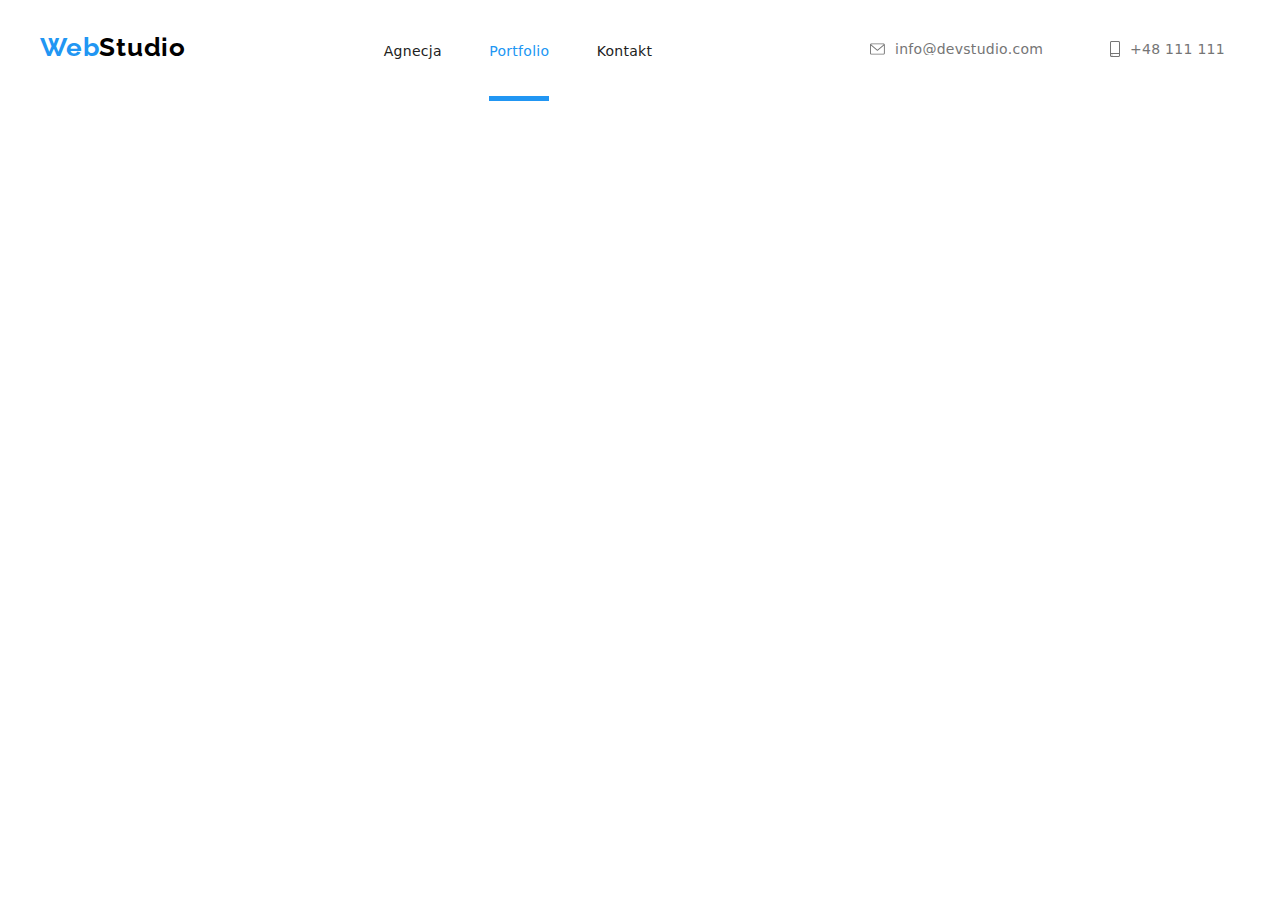
==== portfolio.html @ ef2f158c "mobile site" ====
<!DOCTYPE html>
<html lang="pl">
  <head>
    <meta charset="UTF-8" />
    <meta http-equiv="X-UA-Compatible" content="IE=edge" />
    <meta name="viewport" content="width=device-width, initial-scale=1.0" />
    <meta name="description" content="homework 6" />
    <!-- <link href="https://fonts.googleapis.com/css2?family=Roboto&display=swap" rel="stylesheet"> -->
    <link
      rel="stylesheet"
      href="https://cdnjs.cloudflare.com/ajax/libs/modern-normalize/1.0.0/modern-normalize.min.css"
    />
    <link
      rel="stylesheet"
      href="https://fonts.googleapis.com/css2?family=Roboto&display=swap"
    />
    <link
      href="https://fonts.googleapis.com/css2?family=Raleway:wght@500&display=swap"
      rel="stylesheet"
    />
    <title>Portfolio</title>
    <link rel="stylesheet" type="text/css" href="css/main.min.css" />
  </head>

  <body>
    <header class="header">
      <div class="header__menu">
        <a class="header__logo" href="index.html"
          ><span style="color: #2196f3">Web</span
          ><span style="color: #000000">Studio</span></a
        >

        <nav>
          <a class="link__page" href="index.html">Agnecja</a>

          <a class="link__page link-nav__underline" href="portfolio.html"
            >Portfolio</a
          >

          <a class="link__page" href="#kontakt">Kontakt</a>
        </nav>
        <div class="header__contact">
          <a class="link link--contact" href="mailto:info@devstudio.com">
            <svg class="contact__icon" width="200" height="12">
              <use href="./images/icons.svg#icon-envelope"></use>
              <text class="contact__link" x="25" y="11">
                info@devstudio.com
              </text>
            </svg>
          </a>
          <a class="link link--contact" href="tel:+48 111111111"
            ><svg class="contact__icon" width="120" height="16">
              <use href="./images/icons.svg#icon-smartphone"></use>
              <text class="contact__link" x="25" y="13">+48 111 111 111</text>
            </svg>
          </a>
        </div>
      </div>
    </header>
    <!-- <main>
      <div class="slider__container">
        <div class="wrapper">
          <button type="button" class="button button--portfolio">
            <strong>Wszystkie</strong>
          </button>
          <button type="button" class="button button--portfolio">
            <strong>Strony</strong>
          </button>
          <button type="button" class="button button--portfolio">
            <strong>Aplikacje</strong>
          </button>
          <button type="button" class="button button--portfolio">
            <strong>Dizajn</strong>
          </button>
          <button type="button" class="button button--portfolio">
            <strong>Marketing</strong>
          </button>
        </div>
      </div>

      <section class="portfolio">
        <div class="portfolio__container">
          <div class="wrapper">
            <div class="portfolio__box">
              <figure class="portfolio__figure">
                
                <div class="figure__onlay">
                  <img
                    src="images/technocrack_website.jpg"
                    alt="technocrack_website"
                    width="370"
                    height="294"
                  />
                  <div class="figure__onlay-hidden">
                    <p class="figure__text-hidden">
                      Technocrack jest popularną platformą wykorzystywaną do
                      rozpowszechniania koronawirusa. Firmy wykorzystują tę
                      platformę do celów szpiegowskich i ataków na
                      niezabezpieczone serwery konkurencji
                    </p>
                  </div>
                </div>
                <figcaption class="description-portfolio">
                  <strong>Technocrack</strong>
                  Strona internetowa
                </figcaption>
              </figure>
            </div>
            <div class="portfolio__box">
              <figure class="portfolio__figure">
                <div class="figure__onlay">
                  <img
                    src="images/neworleanvsgoldenstar_graphic.jpg"
                    alt="neworleanvsgoldenstar_graphic"
                    width="370"
                    height="294"
                  />
                  <div class="figure__onlay-hidden">
                    <p class="figure__text-hidden">
                      Technocrack jest popularną platformą wykorzystywaną do
                      rozpowszechniania koronawirusa. Firmy wykorzystują tę
                      platformę do celów szpiegowskich i ataków na
                      niezabezpieczone serwery konkurencji
                    </p>
                  </div>
                </div>
               
                <figcaption class="description-portfolio">
                  <strong>Grafika New Orlean vs. Golden Star </strong>
                  Dizajn
                </figcaption>
              </figure>
            </div>
            <div class="portfolio__box">
              <figure class="portfolio__figure">
                <div class="figure__onlay">
                  <img
                    src="images/seafood_logo.jpg"
                    alt="seafood_logo"
                    width="370"
                    height="294"
                  />
                  <div class="figure__onlay-hidden">
                    <p class="figure__text-hidden">
                      Technocrack jest popularną platformą wykorzystywaną do
                      rozpowszechniania koronawirusa. Firmy wykorzystują tę
                      platformę do celów szpiegowskich i ataków na
                      niezabezpieczone serwery konkurencji
                    </p>
                  </div>
                </div>
               
                <figcaption class="description-portfolio">
                  <strong>Restauracja Seafood </strong>
                  Aplikacja
                </figcaption>
              </figure>
            </div>
            <div class="portfolio__box">
              <figure class="portfolio__figure">
                <div class="figure__onlay">
                  <img
                    src="images/headphones.jpg"
                    alt="headphones"
                    width="370"
                    height="294"
                  />
                  <div class="figure__onlay-hidden">
                    <p class="figure__text-hidden">
                      Technocrack jest popularną platformą wykorzystywaną do
                      rozpowszechniania koronawirusa. Firmy wykorzystują tę
                      platformę do celów szpiegowskich i ataków na
                      niezabezpieczone serwery konkurencji
                    </p>
                  </div>
                </div>
               
                <figcaption class="description-portfolio">
                  <strong>Projekt Prime</strong>
                  Marketing
                </figcaption>
              </figure>
            </div>
            <div class="portfolio__box">
              <figure class="portfolio__figure">
                <div class="figure__onlay">
                  <img
                    src="images/boxes.jpg"
                    alt="project boxes"
                    width="370"
                    height="294"
                  />
                  <div class="figure__onlay-hidden">
                    <p class="figure__text-hidden">
                      Technocrack jest popularną platformą wykorzystywaną do
                      rozpowszechniania koronawirusa. Firmy wykorzystują tę
                      platformę do celów szpiegowskich i ataków na
                      niezabezpieczone serwery konkurencji
                    </p>
                  </div>
                </div>
              
                <figcaption class="description-portfolio">
                  <strong>Projekt Boxes</strong>
                  Aplikacja
                </figcaption>
              </figure>
            </div>
            <div class="portfolio__box">
              <figure class="portfolio__figure">
                <div class="figure__onlay">
                  <img
                    src="images/IHNB_website.jpg"
                    alt="IHNB_website"
                    width="370"
                    height="294"
                  />
                  <div class="figure__onlay-hidden">
                    <p class="figure__text-hidden">
                      Technocrack jest popularną platformą wykorzystywaną do
                      rozpowszechniania koronawirusa. Firmy wykorzystują tę
                      platformę do celów szpiegowskich i ataków na
                      niezabezpieczone serwery konkurencji
                    </p>
                  </div>
                </div>
               
                <figcaption class="description-portfolio">
                  <strong>Inspiration has no Borders</strong>
                  Strona internetowa
                </figcaption>
              </figure>
            </div>
            <div class="portfolio__box">
              <figure class="portfolio__figure">
                <div class="figure__onlay">
                  <img
                    src="images/magazine.jpg"
                    alt="magazine_limited"
                    width="370"
                    height="294"
                  />
                  <div class="figure__onlay-hidden">
                    <p class="figure__text-hidden">
                      Technocrack jest popularną platformą wykorzystywaną do
                      rozpowszechniania koronawirusa. Firmy wykorzystują tę
                      platformę do celów szpiegowskich i ataków na
                      niezabezpieczone serwery konkurencji
                    </p>
                  </div>
                </div>
               
                <figcaption class="description-portfolio">
                  <strong>Magazyn Limited Edition</strong>
                  Dizajn
                </figcaption>
              </figure>
            </div>
            <div class="portfolio__box">
              <figure class="portfolio__figure">
                <div class="figure__onlay">
                  <img
                    src="images/LAB_project.jpg"
                    alt="LAB_project"
                    width="370"
                    height="294"
                  />
                  <div class="figure__onlay-hidden">
                    <p class="figure__text-hidden">
                      Technocrack jest popularną platformą wykorzystywaną do
                      rozpowszechniania koronawirusa. Firmy wykorzystują tę
                      platformę do celów szpiegowskich i ataków na
                      niezabezpieczone serwery konkurencji
                    </p>
                  </div>
                </div>
               
                <figcaption class="description-portfolio">
                  <strong>Projekt LAB</strong>
                  Marketing
                </figcaption>
              </figure>
            </div>
            <div class="portfolio__box">
              <figure class="portfolio__figure">
                <div class="figure__onlay">
                  <img
                    src="images/growingbusiness.jpg"
                    alt="growingbusiness_website"
                    width="370"
                    height="294"
                  />
                  <div class="figure__onlay-hidden">
                    <p class="figure__text-hidden">
                      Technocrack jest popularną platformą wykorzystywaną do
                      rozpowszechniania koronawirusa. Firmy wykorzystują tę
                      platformę do celów szpiegowskich i ataków na
                      niezabezpieczone serwery konkurencji
                    </p>
                  </div>
                </div>
               
                <figcaption class="description-portfolio">
                  <strong>Growing Business</strong>
                  Aplikacja
                </figcaption>
              </figure>
            </div>
          </div>
        </div>
      </section>
    </main>
    <footer class="footer">
      <div class="footer__container">
        <div class="footer__address">
          <a class="footer__logo" href="index.html"
            ><span style="color: #2196f3">Web</span
            ><span style="color: #ffffff">Studio</span></a
          >

          <i>m. Warszawa, Aleje Jerozolimskie 21</i>

          <a
            class="link__page link__page--footer"
            href="mailto:info@devstudio.com"
            >info@devstudio.com</a
          >

          <a class="link__page link__page--footer" href="tel:+48111111111"
            >+48 111 111 111</a
          >
        </div>
        <div class="footer__socialmedia">
          <p class="socialmedia__paragraf">DOŁĄCZ DO NAS</p>
          <div class="footer__icon-box">
            <svg
              class="socials__icons socials__icons--footer"
              width="44"
              height="44"
            >
              <use href="./images/icons.svg#icon-instagram-2"></use>
            </svg>
            <svg
              class="socials__icons socials__icons--footer"
              width="44"
              height="44"
            >
              <use href="./images/icons.svg#icon-twitter-1"></use>
            </svg>
            <svg
              class="socials__icons socials__icons--footer"
              width="44"
              height="44"
            >
              <use href="./images/icons.svg#icon-facebook-1"></use>
            </svg>
            <svg
              class="socials__icons socials__icons--footer"
              width="44"
              height="44"
            >
              <use href="./images/icons.svg#icon-linkedin-1"></use>
            </svg>
          </div>
        </div>
        <div class="footer__form-newsletter">
          <p class="form-newsletter__paragraf">zapisz się do newslettera</p>
          <form name="order-form" autocomplete="on" novalidate>
            <div class="form-newsletter__box">
              <label>
                <input
                  type="email"
                  class="form-newsletter__input"
                  name="mail"
                  placeholder="E-mail"
                />
              </label>
              <button type="submit" class="button--newsletter">
                <text class="form-newsletter__link" x="0" y="0"
                  >Zapisz się</text
                >
                <svg class="form-newsletter__button-icon">
                  <use href="./images/icons.svg#icon-send"></use>
                </svg>
              </button>
            </div>
          </form>
        </div>
      </div>
    </footer> -->
    <script src="./js/modal.js"></script>
  </body>
</html>
---- css/main.min.css ----
:root{--button-color: #2196f3;--main-fontcolor: #757575;--main-font: "Roboto";--logo-font: "Raleway";--section-backroundcolor: #2f303a;--hover-color: #2196f3;--border-color: #afb1b8;--border-radius: 0px 0px 4px 4px;--box-shadow: 0px 1px 3px rgba(0, 0, 0, 0.12), 0px 1px 1px rgba(0, 0, 0, 0.14), 0px 2px 1px rgba(0, 0, 0, 0.2);--border: 1px solid rgba(0, 0, 0, 0.1);--box: 0px 3px 1px rgba(0, 0, 0, 0.1), 0px 1px 2px rgba(0, 0, 0, 0.08), 0px 2px 2px rgba(0, 0, 0, 0.12)}.footer{background-color:#2f303a;color:#fff;min-height:252px;display:flex;align-items:center;justify-content:center}.footer__container{display:flex;justify-content:space-between;width:1200px}.footer__address{display:flex;flex-direction:column;padding-top:60px;padding-bottom:60px}.footer__logo{font-family:var(--logo-font);font-style:normal;font-weight:700;font-size:26px;line-height:31px;letter-spacing:.03em;text-decoration:none}.footer__socialmedia{display:flex;flex-direction:column;padding-top:60px;align-items:flex-start;margin-left:40px}.footer__icon-box{max-width:270px;max-height:100px;display:flex;padding-right:0px;padding:0}.socials__icons--footer{margin-right:10px;fill:#fff;background-color:rgba(255,255,255,.1);border-radius:50%;cursor:pointer}.socials__icons--footer:hover{background-color:#2196f3;transition:250ms}.socialmedia__paragraf{font-family:var(--main-font);font-style:normal;font-weight:400;font-size:14px;line-height:24px;letter-spacing:.03em;margin:0px;padding-bottom:20px;color:#fff}.footer__form-newsletter{display:flex;flex-direction:column;align-items:flex-start;justify-content:flex-start;padding-top:60px;padding-left:67px}.form-newsletter__paragraf{text-transform:uppercase;font-family:var(--main-font);font-style:normal;font-weight:400;font-size:14px;line-height:24px;letter-spacing:.03em;margin:0px;padding-bottom:20px;color:#fff;text-align:start}.form-newsletter__box{display:flex;justify-content:space-between}.form-newsletter__button-icon{fill:#fff;width:24px;height:24px;margin-left:24px}.form-newsletter__link{font-family:var(--main-font);font-style:normal;font-weight:700;font-size:16px;line-height:30px;letter-spacing:.06em}.form-newsletter__input{background-color:rgba(0,0,0,0);height:50px;min-width:358px;border-radius:6px;margin:0;border-color:#757575;padding-left:16px;border-style:solid;color:#fff}.form-newsletter__input:focus-within{border-color:#fff;transition-duration:250ms;transition:cubic-bezier(0.4, 0, 0.2, 1);outline:none}.button--newsletter{margin-left:12px;letter-spacing:.03em;cursor:pointer;color:#fff;border-radius:4px;background-color:#2196f3;border:none;display:flex;justify-content:center;align-items:center;text-decoration:none;height:50px;width:200px}.button--newsletter:focus,.button--newsletter:hover{color:#fff;background-color:var(--button-color);box-shadow:var(--box);border-radius:var(--border-radius);box-shadow:0px 1px 3px rgba(255,255,255,.12),0px 1px 1px rgba(255,255,255,.14),0px 2px 1px rgba(255,255,255,.2);transition:cubic-bezier(0.4, 0, 0.2, 1)}.link__page{color:#212121;text-decoration:none;font-style:normal;font-weight:500;font-size:14px;line-height:171%;letter-spacing:.02em;padding-right:0px;margin-left:20px;margin-right:20px;position:relative}.link__page:hover{color:#2196f3;cursor:pointer;background-color:rgba(0,0,0,0)}.link--contact{line-height:16px;margin-right:15px}.link__page--footer{color:#757575;margin:0}@media screen and (min-width: 320px)and (max-width: 767px){.footer{background-color:#2f303a;color:#fff;min-height:252px;display:flex;align-items:center;justify-content:center}.footer__container{display:flex;flex-wrap:wrap;justify-content:center;width:480px}.footer__address{display:flex;flex-direction:column;justify-content:center;align-items:center;padding-top:60px;padding-bottom:60px}.footer__logo{font-family:var(--logo-font);font-style:normal;font-weight:700;font-size:26px;line-height:31px;letter-spacing:.03em;text-decoration:none}.footer__socialmedia{display:flex;justify-content:center;align-items:center}.footer__icon-box{max-width:450px;max-height:100px;display:flex;padding-right:0px;padding:0}.socials__icons--footer{fill:#fff;background-color:rgba(255,255,255,.1);border-radius:50%;cursor:pointer}.socials__icons--footer:hover{background-color:#2196f3;transition:250ms}.socialmedia__paragraf{font-family:var(--main-font);font-style:normal;font-weight:400;font-size:14px;line-height:24px;letter-spacing:.03em;margin:0px;padding-bottom:20px;color:#fff}.footer__form-newsletter{display:flex;flex-direction:column;align-items:flex-start;justify-content:flex-start;padding-top:60px;padding-left:67px}.form-newsletter__paragraf{text-transform:uppercase;font-family:var(--main-font);font-style:normal;font-weight:400;font-size:14px;line-height:24px;letter-spacing:.03em;margin:0px;padding-bottom:20px;color:#fff;text-align:start}.form-newsletter__box{display:flex;justify-content:space-between}.form-newsletter__button-icon{fill:#fff;width:24px;height:24px;margin-left:24px}.form-newsletter__link{font-family:var(--main-font);font-style:normal;font-weight:700;font-size:16px;line-height:30px;letter-spacing:.06em}.form-newsletter__input{background-color:rgba(0,0,0,0);height:50px;min-width:358px;border-radius:6px;margin:0;border-color:#757575;padding-left:16px;border-style:solid;color:#fff}.form-newsletter__input:focus-within{border-color:#fff;transition-duration:250ms;transition:cubic-bezier(0.4, 0, 0.2, 1);outline:none}.button--newsletter{margin-left:12px;letter-spacing:.03em;cursor:pointer;color:#fff;border-radius:4px;background-color:#2196f3;border:none;display:flex;justify-content:center;align-items:center;text-decoration:none;height:50px;width:200px}.button--newsletter:focus,.button--newsletter:hover{color:#fff;background-color:var(--button-color);box-shadow:var(--box);border-radius:var(--border-radius);box-shadow:0px 1px 3px rgba(255,255,255,.12),0px 1px 1px rgba(255,255,255,.14),0px 2px 1px rgba(255,255,255,.2);transition:cubic-bezier(0.4, 0, 0.2, 1)}.link__page{color:#212121;text-decoration:none;font-style:normal;font-weight:500;font-size:14px;line-height:171%;letter-spacing:.02em;padding-right:0px;margin-left:20px;margin-right:20px;position:relative}.link__page:hover{color:#2196f3;cursor:pointer;background-color:rgba(0,0,0,0)}.link--contact{line-height:16px;margin-right:15px}.link__page--footer{color:#757575;margin:0}}.header{display:flex;flex-wrap:wrap;align-items:center;justify-content:center;padding-left:25px;padding-top:32px;padding-bottom:32px;padding-right:25px}.header__menu{width:1200px;font-style:normal;font-weight:700;font-size:18px;line-height:200%;letter-spacing:.06em;display:flex;justify-content:space-between;padding:0px;margin:0px}.header__logo{font-family:var(--logo-font);font-style:normal;font-weight:700;font-size:26px;line-height:31px;letter-spacing:.03em;text-decoration:none}.link{color:#212121;text-decoration:none;font-style:normal;font-weight:500;font-size:14px;line-height:171%;letter-spacing:.02em;padding-right:0px;margin-left:20px;margin-right:20px;position:relative}.link:hover{color:var(--hovercolor);cursor:pointer;background-color:rgba(0,0,0,0)}.link:focus{color:var(--hovercolor);cursor:pointer;background-color:rgba(0,0,0,0)}.link--contact{line-height:16px;margin-right:15px}.header__contact{display:flex;justify-content:center;align-items:center}.contact__icon{fill:#757575}.contact__icon:hover,.contact__icon .contact__link:hover{fill:#2196f3;cursor:pointer}.link-nav__underline{display:inline-block;color:#2196f3;position:relative}.link-nav__underline::after{content:"";position:absolute;width:100%;height:5px;background-color:#2196f3;bottom:-37px;left:0}@media screen and (min-width: 320px)and (max-width: 767px){.header__menu{width:480px;height:60px;font-style:normal;font-weight:700;font-size:18px;line-height:200%;letter-spacing:.06em;display:flex;align-items:center;justify-content:space-between;padding:0px;margin:0px;background-color:#7fffd4}.header__logo{width:134px;height:28px;font-family:var(--logo-font);font-style:normal;font-weight:700;font-size:26px;line-height:31px;letter-spacing:.03em;text-decoration:none}.link{color:#212121;text-decoration:none;font-style:normal;font-weight:500;font-size:14px;line-height:171%;letter-spacing:.02em;padding-right:0px;margin-left:20px;margin-right:20px;position:relative;display:none}.link:hover{color:var(--hovercolor);cursor:pointer;background-color:rgba(0,0,0,0)}.link:focus{color:var(--hovercolor);cursor:pointer;background-color:rgba(0,0,0,0)}.link__page{color:#212121;text-decoration:none;font-style:normal;font-weight:500;font-size:14px;line-height:171%;letter-spacing:.02em;padding-right:0px;margin-left:20px;margin-right:20px;position:relative;display:none}.link__page:hover{color:#2196f3;cursor:pointer;background-color:rgba(0,0,0,0)}.link--contact{line-height:16px;margin-right:15px;display:none}.header__contact{display:flex;justify-content:center;align-items:center;display:none}.contact__icon{fill:#757575;display:none}.contact__icon:hover,.contact__icon .contact__link:hover{fill:#2196f3;cursor:pointer}.link-nav__underline{display:inline-block;color:#2196f3;position:relative;display:none}.link-nav__underline::after{content:"";position:absolute;width:100%;height:5px;background-color:#2196f3;bottom:-37px;left:0}}.order{background-color:#2f303a;color:#fff;min-height:252px;display:flex;align-items:center;justify-content:center;border-top:1px solid #ececec}.order .order__container{width:1600px;height:600px;color:#fff;display:flex;flex-direction:column;align-items:center;justify-content:center;padding-top:94px;padding-bottom:94px;margin:0;padding-right:0;padding-left:0;background-image:linear-gradient(to top, rgba(0, 18, 105, 0) 0%, rgba(47, 48, 58, 0.4) 100%),url("../images/team_meeting.jpg");background-size:cover;background-repeat:no-repeat;background-position:center}.button{font-style:normal;font-weight:500;font-size:16px;line-height:162%;text-align:center;letter-spacing:.03em;cursor:pointer;color:#fff;border-radius:4px;border:none;background-color:var(--button-color);padding:15px 32px;text-align:center;text-decoration:none;display:inline-block}.button:focus,.button:hover{-webkit-box-shadow:0px 10px 13px -7px #000,0px 0px 19px 0px #000;box-shadow:0px 10px 13px -7px #000,0px 0px 19px 0px #000;border-radius:4px 4px 4px 4px;transition:cubic-bezier(0.4, 0, 0.2, 1)}@media screen and (min-width: 320px)and (max-width: 767px){.order{background-color:#2f303a;color:#fff;min-height:252px;display:flex;align-items:center;justify-content:center;border-top:1px solid #ececec}.order .order__container{width:480px;height:400px;color:#fff;background-image:linear-gradient(to top, rgba(0, 18, 105, 0) 0%, rgba(47, 48, 58, 0.4) 100%),url("../images/team_meeting.jpg");background-size:cover;background-repeat:no-repeat;background-position:center}.order__header{display:flex;justify-content:center;width:365px;height:84px;text-align:center}.button{font-style:normal;font-weight:500;font-size:16px;line-height:162%;text-align:center;letter-spacing:.03em;cursor:pointer;color:#fff;border-radius:4px;border:none;background-color:var(--button-color);padding:15px 32px;text-align:center;text-decoration:none;display:inline-block}.button:focus,.button:hover{-webkit-box-shadow:0px 10px 13px -7px #000,0px 0px 19px 0px #000;box-shadow:0px 10px 13px -7px #000,0px 0px 19px 0px #000;border-radius:4px 4px 4px 4px;transition:cubic-bezier(0.4, 0, 0.2, 1)}}.clients{color:#fff;display:flex;justify-content:center;padding-top:94px;padding-bottom:94px}.clients__box{max-width:150px;max-height:92px;display:flex;padding-right:0px;padding:0;margin:0%;border-radius:10%}.clients__icon{fill:#afb1b8;background-color:#fff;border-radius:5%;border:2px solid #afb1b8}.clients__icon:hover{fill:#2196f3;border-color:#2196f3;cursor:pointer;transition:cubic-bezier(0.4, 0, 0.2, 1)}.section__paragraf{width:1200px;font-family:var(--main-font);font-style:normal;font-weight:900;font-size:44px;line-height:60px;text-transform:uppercase;letter-spacing:.03em;color:#212121;text-decoration:solid;text-align:center;display:inline-block;margin:0;padding-bottom:50px}@media screen and (min-width: 320px)and (max-width: 767px){.clients{color:#fff;display:flex;justify-content:center;padding-top:94px;padding-bottom:94px}.clients__container{color:#fff;width:480px}.clients__wrapper{width:480px;display:flex;flex-wrap:wrap;justify-content:center}.clients__box{max-width:150px;max-height:92px;display:flex;padding-right:0px;padding:0;margin:0%;border-radius:10%;margin:15px}.clients__icon{fill:#afb1b8;width:210px;height:92px;background-color:#fff;border-radius:5%;border:2px solid #afb1b8}.clients__icon:hover{fill:#2196f3;border-color:#2196f3;cursor:pointer;transition:cubic-bezier(0.4, 0, 0.2, 1)}.section__paragraf{width:450px;font-family:var(--main-font);font-style:normal;font-weight:900;font-size:44px;line-height:60px;text-transform:uppercase;letter-spacing:.03em;color:#212121;text-decoration:solid;text-align:center;display:inline-block;margin:0;padding-bottom:50px}}@media screen and (min-width: 768px)and (max-width: 1199px){.clients{color:#fff;display:flex;justify-content:center;padding-top:94px;padding-bottom:94px}.clients__container{color:#fff;width:480px}.clients__wrapper{width:480px;display:flex;flex-wrap:wrap;justify-content:center}.clients__box{max-width:150px;max-height:92px;display:flex;padding-right:0px;padding:0;margin:0%;border-radius:10%;margin:15px}.clients__icon{fill:#afb1b8;width:210px;height:92px;background-color:#fff;border-radius:5%;border:2px solid #afb1b8}.clients__icon:hover{fill:#2196f3;border-color:#2196f3;cursor:pointer;transition:cubic-bezier(0.4, 0, 0.2, 1)}.section__paragraf{width:450px;font-family:var(--main-font);font-style:normal;font-weight:900;font-size:44px;line-height:60px;text-transform:uppercase;letter-spacing:.03em;color:#212121;text-decoration:solid;text-align:center;display:inline-block;margin:0;padding-bottom:50px}}.article{color:#fff;padding-top:94px;padding-bottom:94px}.article__container{max-width:1200px;margin:0 auto}.article__description{font-family:"Roboto";font-style:normal;font-weight:400;font-size:14px;line-height:24px;letter-spacing:.03em;margin:0px;padding:0px;color:#757575;text-align:justify}.article__article-box{max-width:270px;display:inline-block;padding-right:0px;margin:0px;padding:0}.article__icon-box{width:270px;height:120px;display:flex;justify-content:center;align-items:center;padding-right:0px;margin:0px;padding:0;padding-top:30px;padding-bottom:30px;margin-bottom:30px;background-color:#f5f4fa}.article-box__paragraf{font-family:"Roboto";font-style:normal;font-weight:700;font-size:14px;line-height:16px;letter-spacing:.03em;text-transform:uppercase;color:#212121;padding:0;margin:0}@media screen and (min-width: 320px)and (max-width: 767px){.article__container{max-width:480px;margin:0 auto;padding:30px 15px;margin-top:40px;background-color:aqua}.article__description{font-family:"Roboto";font-style:normal;font-weight:400;font-size:14px;line-height:24px;letter-spacing:.03em;margin:0px;padding:0px;color:#757575;text-align:justify}.article__article-box{max-width:450px;display:inline-block}.article__icon-box{width:450px;height:120px;display:flex;justify-content:center;align-items:center;padding-right:0px;margin:0px;padding:0;padding-top:30px;padding-bottom:30px;margin-bottom:30px;background-color:#f5f4fa}.article-box__paragraf{font-family:"Roboto";font-style:normal;font-weight:700;font-size:14px;line-height:16px;letter-spacing:.03em;text-transform:uppercase;color:#212121;padding:0;margin:0}}@media screen and (min-width: 768px)and (max-width: 1199px){.article__container{max-width:768px;margin:0 auto;padding:30px 15px;margin-top:40px;background-color:#70f}.article__description{font-family:"Roboto";font-style:normal;font-weight:400;font-size:14px;line-height:24px;letter-spacing:.03em;margin:0px;padding:0px;color:#757575;text-align:justify}.article__article-box{max-width:354px;display:inline-block}.article__icon-box{width:354px;height:120px;display:flex;justify-content:center;align-items:center;padding-right:0px;margin:0px;padding:0;padding-top:30px;padding-bottom:30px;margin-bottom:30px;background-color:#f5f4fa}.article-box__paragraf{font-family:"Roboto";font-style:normal;font-weight:700;font-size:14px;line-height:16px;letter-spacing:.03em;text-transform:uppercase;color:#212121;padding:0;margin:0}}@media screen and (min-width: 1200px){.article{color:#fff;padding-top:94px;padding-bottom:94px}.article__container{max-width:1200px;margin:0 auto}.article__description{font-family:"Roboto";font-style:normal;font-weight:400;font-size:14px;line-height:24px;letter-spacing:.03em;margin:0px;padding:0px;color:#757575;text-align:justify}.article__article-box{max-width:270px;display:inline-block;padding-right:0px;margin:0px;padding:0}.article__icon-box{width:270px;height:120px;display:flex;justify-content:center;align-items:center;padding-right:0px;margin:0px;padding:0;padding-top:30px;padding-bottom:30px;margin-bottom:30px;background-color:#f5f4fa}.article-box__paragraf{font-family:"Roboto";font-style:normal;font-weight:700;font-size:14px;line-height:16px;letter-spacing:.03em;text-transform:uppercase;color:#212121;padding:0;margin:0}}.slider__container{color:#fff;display:flex;flex-direction:column;justify-content:center;align-items:center;border-top:1px solid #ececec;padding-top:94px;padding-bottom:50px}.portfolio__box{margin-bottom:10px;position:relative;overflow:hidden}.portfolio__container{max-width:1200px;margin:0 auto}.wrapper{max-width:1200px;display:flex;flex-wrap:wrap;justify-content:space-between;gap:0;padding:0;margin:0}.portfolio{color:#fff;display:flex;justify-content:center;padding-bottom:44px;margin:0;gap:0}.description-portfolio{display:flex;flex-direction:column;align-items:flex-start;color:#212121;max-width:370px;padding-top:20px;padding-bottom:20px;padding-left:20px;z-index:1}.portfolio__figure{margin:0 auto;margin-bottom:30px;border-radius:1%;border:1px solid #eee}.portfolio__figure:hover{margin:0 auto;background-color:#fff;box-shadow:0px 1px 3px rgba(0,0,0,.12),0px 1px 1px rgba(0,0,0,.14),0px 2px 1px rgba(0,0,0,.2);border-radius:0px 0px 4px 4px}.figure__onlay{position:relative;overflow:hidden}.portfolio__figure:hover .figure__onlay-hidden,.portfolio__figure:focus .figure__onlay-hidden{transform:translateY(-100%)}.figure__onlay-hidden{background-color:#2196f3;position:absolute;padding-top:20px;padding-left:35px;width:100%;height:100%;transform:translateY(0);transition:transform 250ms ease}.figure__text-hidden{font-weight:400;font-size:18px;line-height:1.55;letter-spacing:.03em;color:#fff;position:absolute;width:301px;text-align:justify}.button--portfolio{color:#212121;background-color:#f5f4fa;margin-left:8px;padding:10px 32px;border-radius:4px 4px 4px 4px}.button--portfolio:hover,.button--portfolio:focus{color:#fff;box-shadow:var(--box-shadow);background-color:var(--button-color);transition:cubic-bezier(0.4, 0, 0.2, 1)}.team{color:#fff;display:flex;justify-content:center;background-color:#f5f4fa;padding-top:94px;padding-bottom:94px}.team__box{margin-bottom:35px;position:relative;overflow:hidden}.team__figure{margin:0 auto;padding-bottom:15px;background-color:#fff;box-shadow:var(--box-shadow);border-radius:var(--border-radius)}.team__description{font-family:var(--main-font);display:flex;flex-direction:column;align-items:center;color:#757575;background-color:#fff;max-width:270px;padding-top:30px;padding-bottom:30px;line-height:30px;margin:0%;gap:0%}.section__paragraf{width:1200px;font-family:var(--main-font);font-style:normal;font-weight:900;font-size:44px;line-height:60px;text-transform:uppercase;letter-spacing:.03em;color:#212121;text-decoration:solid;text-align:center;display:inline-block;margin:0;padding-bottom:50px}.socials__icon{margin-left:5px;margin-right:5px;fill:#757575;background-color:#fff;border-radius:50%}.socials__icon--team{margin-left:5px;margin-right:5px;fill:#757575;background-color:#fff;border-radius:50%}.socials__icon--team:hover{fill:#fff;background-color:#2196f3;cursor:pointer;transition:250ms}.team__icons-box{width:270px;height:60px;display:flex;justify-content:center;align-items:center;padding-right:0px;margin:0px;padding:0;background-color:#fff}@media screen and (min-width: 320px)and (max-width: 767px){.team{color:#fff;display:flex;justify-content:center;background-color:#f5f4fa;padding-top:94px;padding-bottom:94px}.team__container{width:450px}.team__box{width:450px;margin-bottom:35px;display:flex;justify-content:center}.team__figure{width:450px;margin:0 auto;padding-bottom:15px;background-color:#fff;box-shadow:var(--box-shadow);border-radius:var(--border-radius)}.team__description{font-family:var(--main-font);display:flex;flex-direction:column;align-items:center;color:#757575;background-color:#cc4141;line-height:30px}.section__paragraf{width:480px;font-family:var(--main-font);font-style:normal;font-weight:900;font-size:44px;text-transform:uppercase;letter-spacing:.03em;color:#212121;text-decoration:solid;text-align:center;display:inline-block;margin:0;background-color:#2196f3}.socials__icon{margin-left:5px;margin-right:5px;fill:#757575;background-color:#fff;border-radius:50%}.socials__icon--team{margin-left:5px;margin-right:5px;fill:#757575;background-color:#fff;border-radius:50%}.socials__icon--team:hover{fill:#fff;background-color:#2196f3;cursor:pointer;transition:250ms}.team__icons-box{width:450px;height:60px;display:flex;justify-content:center;align-items:center;padding-right:0px;margin:0px;padding:0;background-color:#fff}}.whatwedo{color:#fff;display:flex;justify-content:center;padding-top:94px;padding-bottom:94px}.section__paragraf{width:1200px;font-family:var(--main-font);font-style:normal;font-weight:900;font-size:44px;line-height:60px;text-transform:uppercase;letter-spacing:.03em;color:#212121;text-decoration:solid;text-align:center;display:inline-block;margin:0;padding-bottom:50px}.whatwedo__box{margin-bottom:35px;position:relative;overflow:hidden}.whatwedo__box .whatwedo__label{position:absolute;display:flex;justify-content:center;align-items:center;right:0;bottom:0;margin:0;height:70px;width:370px;background:rgba(47,48,58,.8);font-family:var(--main-font);font-style:normal;font-weight:100;font-size:14px;line-height:16px;text-align:center;letter-spacing:.03em;text-transform:uppercase}.whatwedo__figure{margin:0 auto;background-color:#fff}@media screen and (min-width: 320px)and (max-width: 767px){.whatwedo{color:#fff;display:flex;justify-content:center;padding-top:94px;padding-bottom:94px;display:none}}.modal__backdrop{position:fixed;left:0;top:0;width:100%;height:100%;background-color:rgba(0,0,0,.2)}.modal__window{position:absolute;top:50%;left:50%;transform:translate(-50%, -50%);min-width:528px;min-height:581px;background-color:#fff}.modal__close-button{position:absolute;width:30px;height:30px;top:8px;right:8px;border:var(--border);border-radius:50%;cursor:pointer}.modal__close-button:focus,.modal__close-button:hover{box-shadow:var(--box-shadow);-webkit-box-shadow:1px 1px 8px 4px rgba(77,76,76,.07);-moz-box-shadow:1px 1px 8px 4px rgba(77,76,76,.07);transition:cubic-bezier(0.4, 0, 0.2, 1)}.modal__is-hidden{opacity:0;visibility:hidden;pointer-events:none}.modal-order__paragraf{font-family:var(--main-font);font-style:normal;font-weight:400;font-size:12px;line-height:14px;letter-spacing:.01em;color:#757575}.modal__paragraf-title{font-family:var(--main-font);font-style:normal;font-weight:700;font-size:20px;line-height:23px;text-align:center;letter-spacing:.03em;color:#212121}.modal__form{display:flex;flex-direction:column;padding-left:50px;padding-right:50px;padding-top:40px;padding-bottom:50px}.modal-order__input{min-width:510px;height:40px;border-radius:6px;margin:0;border-color:var(--border-color);padding-left:50px;border-style:solid;color:#212121}.modal-order__comment{min-width:510px;height:120px;background-color:rgba(0,0,0,0);border-radius:6px;margin:0;border-color:var(--border-color);border-style:solid;color:#212121;padding:12px 12px 16px 16px}.modal-order__comment:focus-within{border-color:#2196f3;transition-duration:250ms;transition:cubic-bezier(0.4, 0, 0.2, 1);outline:none}.privacy{position:relative;font-family:var(--main-font);font-style:normal;font-weight:400;font-size:14px;line-height:24px;letter-spacing:.03em;padding-bottom:30px;color:#757575}.modal-order__label{position:relative;display:flex;justify-content:space-between;align-items:center}.modal-order__label:focus-within .modal-order__icons{fill:#2196f3;border-color:#2196f3;transition-duration:250ms;transition:cubic-bezier(0.4, 0, 0.2, 1)}.modal-order__input:focus-within{border-color:#2196f3;transition-duration:250ms;transition:cubic-bezier(0.4, 0, 0.2, 1);outline:none}.modal-order__icons{position:absolute;fill:#212121;height:18px;width:34px;padding-left:15px}.modal_order__check{position:relative;font-family:var(--main-font);font-style:normal;font-weight:400;font-size:14px;line-height:24px;letter-spacing:.03em;padding-bottom:30px;padding-left:35px;padding-top:15px;color:#757575}.modal_order__check::before{display:block;position:absolute;content:"";left:10px;top:18px;width:16px;height:15px;border:2px solid #171717;border-radius:2px;transition:transform 0,5s;background-repeat:no-repeat;background-size:auto 100%;background-position:center}.modal-order__checkbox:checked+.modal_order__check::before{border:none;background-image:url("../images/icon-check.svg");background-color:#2196f3}.modal_order__privacy-links{text-decoration:none}.modal_order__privacy-links:hover{text-shadow:4px 6px 7px rgba(67,63,63,.4);transition:cubic-bezier(0.4, 0, 0.2, 1);text-decoration:underline;color:#2196f3}.modal-order__visually-hidden{position:absolute !important;clip:rect(1px 1px 1px 1px);clip:rect(1px, 1px, 1px, 1px);padding:0 !important;border:0 !important;height:1px !important;width:1px !important;overflow:hidden}.button--sumbit{transition-duration:0,4s;font-style:normal;font-weight:500;font-size:16px;line-height:162%;letter-spacing:.03em;cursor:pointer;color:#fff;border-radius:4px;background-color:var(--button-color);border:none;text-decoration:none;height:50px;width:200px}.button--sumbit:focus,.button--sumbit:hover{color:#fff;background-color:var(--button-color);box-shadow:var(--box);border-radius:var(--border-radius);box-shadow:0px 1px 3px rgba(0,0,0,.12),0px 1px 1px rgba(0,0,0,.14),0px 2px 1px rgba(0,0,0,.2);transition:cubic-bezier(0.4, 0, 0.2, 1)}.modal_order__sumbit-box{display:flex;flex-direction:column;justify-content:center;align-items:center}/*# sourceMappingURL=main.min.css.map */
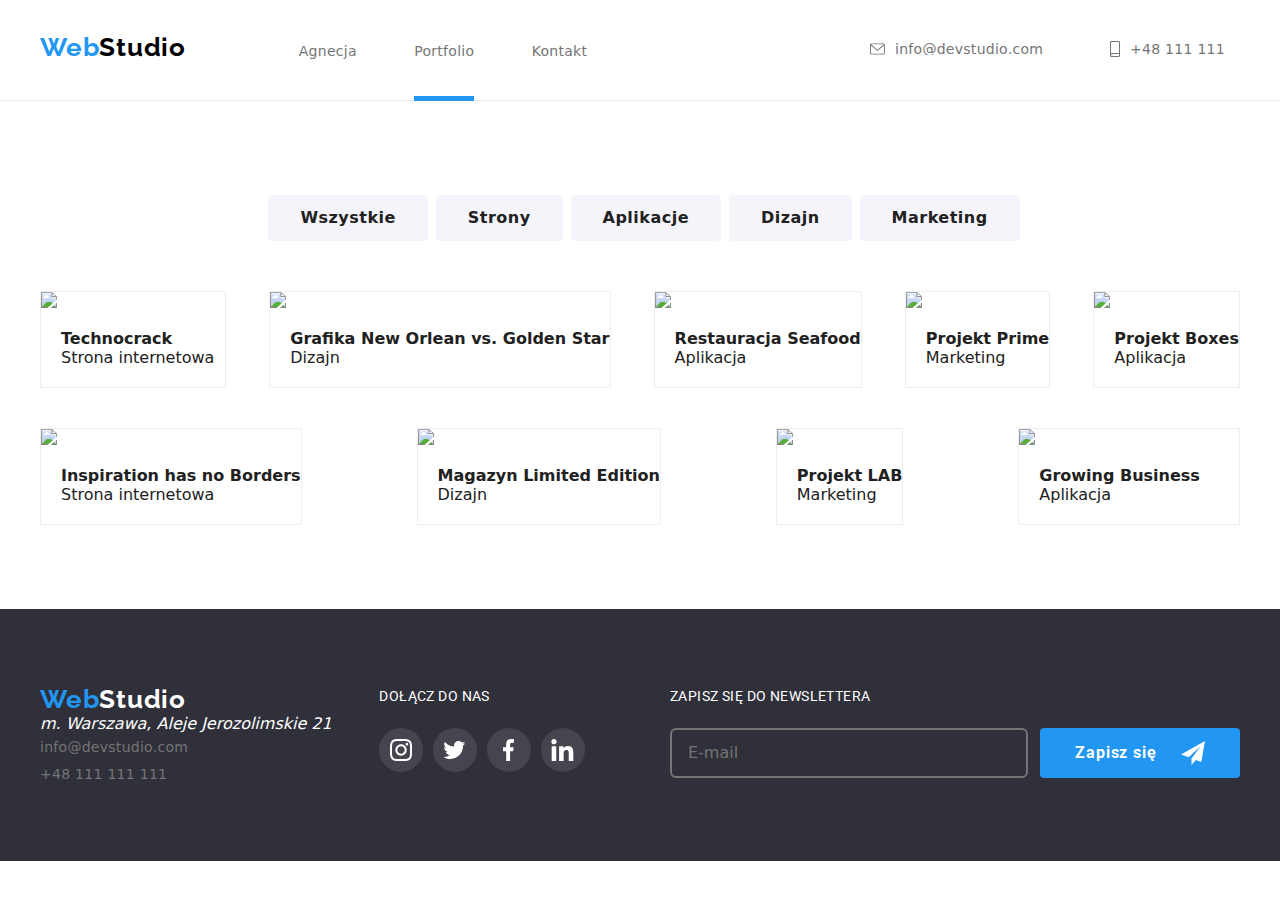
==== commit c00111bb: "mobile menu and respons update" ====
--- a/portfolio.html
+++ b/portfolio.html
@@ -30,7 +30,7 @@
           ><span style="color: #000000">Studio</span></a
         >
 
-        <nav>
+        <nav class="nav">
           <a class="link__page" href="index.html">Agnecja</a>
 
           <a class="link__page link-nav__underline" href="portfolio.html"
@@ -38,6 +38,39 @@
           >
 
           <a class="link__page" href="#kontakt">Kontakt</a>
+          <div class="menu-container">
+            <div class="menu-wrap">
+              <a class="mobile-link" href="./index.html">Agencja</a>
+              <a class="mobile-link" href="./portfolio.html">Portfolio</a>
+              <a class="mobile-link" href="#">Kontakt</a>
+            </div>
+            <div class="menu-wrap menu-wrap--contact">
+              <a class="mobile-link mobile-link--phone" href="tel:+48111111111"
+                >+48 111 111 111</a
+              >
+              <a
+                class="mobile-link mobile-link--mail"
+                href="mailto:info@devstudio.com"
+                >info@devstudio.com</a
+              >
+            </div>
+            <div class="menu-wrap--socials">
+              <a class="menu-socials">Instagram</a
+              ><span class="menu-socials-line">|</span>
+              <a class="menu-socials">Twitter</a
+              ><span class="menu-socials-line">|</span>
+              <a class="menu-socials">Facebook</a
+              ><span class="menu-socials-line">|</span>
+              <a class="menu-socials">LinkedIn</a>
+            </div>
+            <svg width="24" height="24" class="mobile-closebutton close-menu">
+              <use href="./images/icons.svg#close-buttonm"></use>
+            </svg>
+          </div>
+
+          <svg width="24" height="24" class="open-menu">
+            <use href="./images/icons.svg#icon-menu"></use>
+          </svg>
         </nav>
         <div class="header__contact">
           <a class="link link--contact" href="mailto:info@devstudio.com">
@@ -57,7 +90,7 @@
         </div>
       </div>
     </header>
-    <!-- <main>
+    <main>
       <div class="slider__container">
         <div class="wrapper">
           <button type="button" class="button button--portfolio">
@@ -83,7 +116,6 @@
           <div class="wrapper">
             <div class="portfolio__box">
               <figure class="portfolio__figure">
-                
                 <div class="figure__onlay">
                   <img
                     src="images/technocrack_website.jpg"
@@ -124,7 +156,7 @@
                     </p>
                   </div>
                 </div>
-               
+
                 <figcaption class="description-portfolio">
                   <strong>Grafika New Orlean vs. Golden Star </strong>
                   Dizajn
@@ -149,7 +181,7 @@
                     </p>
                   </div>
                 </div>
-               
+
                 <figcaption class="description-portfolio">
                   <strong>Restauracja Seafood </strong>
                   Aplikacja
@@ -174,7 +206,7 @@
                     </p>
                   </div>
                 </div>
-               
+
                 <figcaption class="description-portfolio">
                   <strong>Projekt Prime</strong>
                   Marketing
@@ -199,7 +231,7 @@
                     </p>
                   </div>
                 </div>
-              
+
                 <figcaption class="description-portfolio">
                   <strong>Projekt Boxes</strong>
                   Aplikacja
@@ -224,7 +256,7 @@
                     </p>
                   </div>
                 </div>
-               
+
                 <figcaption class="description-portfolio">
                   <strong>Inspiration has no Borders</strong>
                   Strona internetowa
@@ -249,7 +281,7 @@
                     </p>
                   </div>
                 </div>
-               
+
                 <figcaption class="description-portfolio">
                   <strong>Magazyn Limited Edition</strong>
                   Dizajn
@@ -274,7 +306,7 @@
                     </p>
                   </div>
                 </div>
-               
+
                 <figcaption class="description-portfolio">
                   <strong>Projekt LAB</strong>
                   Marketing
@@ -299,7 +331,7 @@
                     </p>
                   </div>
                 </div>
-               
+
                 <figcaption class="description-portfolio">
                   <strong>Growing Business</strong>
                   Aplikacja
@@ -321,12 +353,14 @@
           <i>m. Warszawa, Aleje Jerozolimskie 21</i>
 
           <a
-            class="link__page link__page--footer"
+            class="link-footer__page link-footer__page--footer"
             href="mailto:info@devstudio.com"
             >info@devstudio.com</a
           >
 
-          <a class="link__page link__page--footer" href="tel:+48111111111"
+          <a
+            class="link-footer__page link-footer__page--footer"
+            href="tel:+48111111111"
             >+48 111 111 111</a
           >
         </div>
@@ -387,7 +421,8 @@
           </form>
         </div>
       </div>
-    </footer> -->
+    </footer>
+    <script defer src="./js/mobile-menu.js"></script>
     <script src="./js/modal.js"></script>
   </body>
 </html>
--- a/css/main.min.css
+++ b/css/main.min.css
@@ -1 +1 @@
-:root{--button-color: #2196f3;--main-fontcolor: #757575;--main-font: "Roboto";--logo-font: "Raleway";--section-backroundcolor: #2f303a;--hover-color: #2196f3;--border-color: #afb1b8;--border-radius: 0px 0px 4px 4px;--box-shadow: 0px 1px 3px rgba(0, 0, 0, 0.12), 0px 1px 1px rgba(0, 0, 0, 0.14), 0px 2px 1px rgba(0, 0, 0, 0.2);--border: 1px solid rgba(0, 0, 0, 0.1);--box: 0px 3px 1px rgba(0, 0, 0, 0.1), 0px 1px 2px rgba(0, 0, 0, 0.08), 0px 2px 2px rgba(0, 0, 0, 0.12)}.footer{background-color:#2f303a;color:#fff;min-height:252px;display:flex;align-items:center;justify-content:center}.footer__container{display:flex;justify-content:space-between;width:1200px}.footer__address{display:flex;flex-direction:column;padding-top:60px;padding-bottom:60px}.footer__logo{font-family:var(--logo-font);font-style:normal;font-weight:700;font-size:26px;line-height:31px;letter-spacing:.03em;text-decoration:none}.footer__socialmedia{display:flex;flex-direction:column;padding-top:60px;align-items:flex-start;margin-left:40px}.footer__icon-box{max-width:270px;max-height:100px;display:flex;padding-right:0px;padding:0}.socials__icons--footer{margin-right:10px;fill:#fff;background-color:rgba(255,255,255,.1);border-radius:50%;cursor:pointer}.socials__icons--footer:hover{background-color:#2196f3;transition:250ms}.socialmedia__paragraf{font-family:var(--main-font);font-style:normal;font-weight:400;font-size:14px;line-height:24px;letter-spacing:.03em;margin:0px;padding-bottom:20px;color:#fff}.footer__form-newsletter{display:flex;flex-direction:column;align-items:flex-start;justify-content:flex-start;padding-top:60px;padding-left:67px}.form-newsletter__paragraf{text-transform:uppercase;font-family:var(--main-font);font-style:normal;font-weight:400;font-size:14px;line-height:24px;letter-spacing:.03em;margin:0px;padding-bottom:20px;color:#fff;text-align:start}.form-newsletter__box{display:flex;justify-content:space-between}.form-newsletter__button-icon{fill:#fff;width:24px;height:24px;margin-left:24px}.form-newsletter__link{font-family:var(--main-font);font-style:normal;font-weight:700;font-size:16px;line-height:30px;letter-spacing:.06em}.form-newsletter__input{background-color:rgba(0,0,0,0);height:50px;min-width:358px;border-radius:6px;margin:0;border-color:#757575;padding-left:16px;border-style:solid;color:#fff}.form-newsletter__input:focus-within{border-color:#fff;transition-duration:250ms;transition:cubic-bezier(0.4, 0, 0.2, 1);outline:none}.button--newsletter{margin-left:12px;letter-spacing:.03em;cursor:pointer;color:#fff;border-radius:4px;background-color:#2196f3;border:none;display:flex;justify-content:center;align-items:center;text-decoration:none;height:50px;width:200px}.button--newsletter:focus,.button--newsletter:hover{color:#fff;background-color:var(--button-color);box-shadow:var(--box);border-radius:var(--border-radius);box-shadow:0px 1px 3px rgba(255,255,255,.12),0px 1px 1px rgba(255,255,255,.14),0px 2px 1px rgba(255,255,255,.2);transition:cubic-bezier(0.4, 0, 0.2, 1)}.link__page{color:#212121;text-decoration:none;font-style:normal;font-weight:500;font-size:14px;line-height:171%;letter-spacing:.02em;padding-right:0px;margin-left:20px;margin-right:20px;position:relative}.link__page:hover{color:#2196f3;cursor:pointer;background-color:rgba(0,0,0,0)}.link--contact{line-height:16px;margin-right:15px}.link__page--footer{color:#757575;margin:0}@media screen and (min-width: 320px)and (max-width: 767px){.footer{background-color:#2f303a;color:#fff;min-height:252px;display:flex;align-items:center;justify-content:center}.footer__container{display:flex;flex-wrap:wrap;justify-content:center;width:480px}.footer__address{display:flex;flex-direction:column;justify-content:center;align-items:center;padding-top:60px;padding-bottom:60px}.footer__logo{font-family:var(--logo-font);font-style:normal;font-weight:700;font-size:26px;line-height:31px;letter-spacing:.03em;text-decoration:none}.footer__socialmedia{display:flex;justify-content:center;align-items:center}.footer__icon-box{max-width:450px;max-height:100px;display:flex;padding-right:0px;padding:0}.socials__icons--footer{fill:#fff;background-color:rgba(255,255,255,.1);border-radius:50%;cursor:pointer}.socials__icons--footer:hover{background-color:#2196f3;transition:250ms}.socialmedia__paragraf{font-family:var(--main-font);font-style:normal;font-weight:400;font-size:14px;line-height:24px;letter-spacing:.03em;margin:0px;padding-bottom:20px;color:#fff}.footer__form-newsletter{display:flex;flex-direction:column;align-items:flex-start;justify-content:flex-start;padding-top:60px;padding-left:67px}.form-newsletter__paragraf{text-transform:uppercase;font-family:var(--main-font);font-style:normal;font-weight:400;font-size:14px;line-height:24px;letter-spacing:.03em;margin:0px;padding-bottom:20px;color:#fff;text-align:start}.form-newsletter__box{display:flex;justify-content:space-between}.form-newsletter__button-icon{fill:#fff;width:24px;height:24px;margin-left:24px}.form-newsletter__link{font-family:var(--main-font);font-style:normal;font-weight:700;font-size:16px;line-height:30px;letter-spacing:.06em}.form-newsletter__input{background-color:rgba(0,0,0,0);height:50px;min-width:358px;border-radius:6px;margin:0;border-color:#757575;padding-left:16px;border-style:solid;color:#fff}.form-newsletter__input:focus-within{border-color:#fff;transition-duration:250ms;transition:cubic-bezier(0.4, 0, 0.2, 1);outline:none}.button--newsletter{margin-left:12px;letter-spacing:.03em;cursor:pointer;color:#fff;border-radius:4px;background-color:#2196f3;border:none;display:flex;justify-content:center;align-items:center;text-decoration:none;height:50px;width:200px}.button--newsletter:focus,.button--newsletter:hover{color:#fff;background-color:var(--button-color);box-shadow:var(--box);border-radius:var(--border-radius);box-shadow:0px 1px 3px rgba(255,255,255,.12),0px 1px 1px rgba(255,255,255,.14),0px 2px 1px rgba(255,255,255,.2);transition:cubic-bezier(0.4, 0, 0.2, 1)}.link__page{color:#212121;text-decoration:none;font-style:normal;font-weight:500;font-size:14px;line-height:171%;letter-spacing:.02em;padding-right:0px;margin-left:20px;margin-right:20px;position:relative}.link__page:hover{color:#2196f3;cursor:pointer;background-color:rgba(0,0,0,0)}.link--contact{line-height:16px;margin-right:15px}.link__page--footer{color:#757575;margin:0}}.header{display:flex;flex-wrap:wrap;align-items:center;justify-content:center;padding-left:25px;padding-top:32px;padding-bottom:32px;padding-right:25px}.header__menu{width:1200px;font-style:normal;font-weight:700;font-size:18px;line-height:200%;letter-spacing:.06em;display:flex;justify-content:space-between;padding:0px;margin:0px}.header__logo{font-family:var(--logo-font);font-style:normal;font-weight:700;font-size:26px;line-height:31px;letter-spacing:.03em;text-decoration:none}.link{color:#212121;text-decoration:none;font-style:normal;font-weight:500;font-size:14px;line-height:171%;letter-spacing:.02em;padding-right:0px;margin-left:20px;margin-right:20px;position:relative}.link:hover{color:var(--hovercolor);cursor:pointer;background-color:rgba(0,0,0,0)}.link:focus{color:var(--hovercolor);cursor:pointer;background-color:rgba(0,0,0,0)}.link--contact{line-height:16px;margin-right:15px}.header__contact{display:flex;justify-content:center;align-items:center}.contact__icon{fill:#757575}.contact__icon:hover,.contact__icon .contact__link:hover{fill:#2196f3;cursor:pointer}.link-nav__underline{display:inline-block;color:#2196f3;position:relative}.link-nav__underline::after{content:"";position:absolute;width:100%;height:5px;background-color:#2196f3;bottom:-37px;left:0}@media screen and (min-width: 320px)and (max-width: 767px){.header__menu{width:480px;height:60px;font-style:normal;font-weight:700;font-size:18px;line-height:200%;letter-spacing:.06em;display:flex;align-items:center;justify-content:space-between;padding:0px;margin:0px;background-color:#7fffd4}.header__logo{width:134px;height:28px;font-family:var(--logo-font);font-style:normal;font-weight:700;font-size:26px;line-height:31px;letter-spacing:.03em;text-decoration:none}.link{color:#212121;text-decoration:none;font-style:normal;font-weight:500;font-size:14px;line-height:171%;letter-spacing:.02em;padding-right:0px;margin-left:20px;margin-right:20px;position:relative;display:none}.link:hover{color:var(--hovercolor);cursor:pointer;background-color:rgba(0,0,0,0)}.link:focus{color:var(--hovercolor);cursor:pointer;background-color:rgba(0,0,0,0)}.link__page{color:#212121;text-decoration:none;font-style:normal;font-weight:500;font-size:14px;line-height:171%;letter-spacing:.02em;padding-right:0px;margin-left:20px;margin-right:20px;position:relative;display:none}.link__page:hover{color:#2196f3;cursor:pointer;background-color:rgba(0,0,0,0)}.link--contact{line-height:16px;margin-right:15px;display:none}.header__contact{display:flex;justify-content:center;align-items:center;display:none}.contact__icon{fill:#757575;display:none}.contact__icon:hover,.contact__icon .contact__link:hover{fill:#2196f3;cursor:pointer}.link-nav__underline{display:inline-block;color:#2196f3;position:relative;display:none}.link-nav__underline::after{content:"";position:absolute;width:100%;height:5px;background-color:#2196f3;bottom:-37px;left:0}}.order{background-color:#2f303a;color:#fff;min-height:252px;display:flex;align-items:center;justify-content:center;border-top:1px solid #ececec}.order .order__container{width:1600px;height:600px;color:#fff;display:flex;flex-direction:column;align-items:center;justify-content:center;padding-top:94px;padding-bottom:94px;margin:0;padding-right:0;padding-left:0;background-image:linear-gradient(to top, rgba(0, 18, 105, 0) 0%, rgba(47, 48, 58, 0.4) 100%),url("../images/team_meeting.jpg");background-size:cover;background-repeat:no-repeat;background-position:center}.button{font-style:normal;font-weight:500;font-size:16px;line-height:162%;text-align:center;letter-spacing:.03em;cursor:pointer;color:#fff;border-radius:4px;border:none;background-color:var(--button-color);padding:15px 32px;text-align:center;text-decoration:none;display:inline-block}.button:focus,.button:hover{-webkit-box-shadow:0px 10px 13px -7px #000,0px 0px 19px 0px #000;box-shadow:0px 10px 13px -7px #000,0px 0px 19px 0px #000;border-radius:4px 4px 4px 4px;transition:cubic-bezier(0.4, 0, 0.2, 1)}@media screen and (min-width: 320px)and (max-width: 767px){.order{background-color:#2f303a;color:#fff;min-height:252px;display:flex;align-items:center;justify-content:center;border-top:1px solid #ececec}.order .order__container{width:480px;height:400px;color:#fff;background-image:linear-gradient(to top, rgba(0, 18, 105, 0) 0%, rgba(47, 48, 58, 0.4) 100%),url("../images/team_meeting.jpg");background-size:cover;background-repeat:no-repeat;background-position:center}.order__header{display:flex;justify-content:center;width:365px;height:84px;text-align:center}.button{font-style:normal;font-weight:500;font-size:16px;line-height:162%;text-align:center;letter-spacing:.03em;cursor:pointer;color:#fff;border-radius:4px;border:none;background-color:var(--button-color);padding:15px 32px;text-align:center;text-decoration:none;display:inline-block}.button:focus,.button:hover{-webkit-box-shadow:0px 10px 13px -7px #000,0px 0px 19px 0px #000;box-shadow:0px 10px 13px -7px #000,0px 0px 19px 0px #000;border-radius:4px 4px 4px 4px;transition:cubic-bezier(0.4, 0, 0.2, 1)}}.clients{color:#fff;display:flex;justify-content:center;padding-top:94px;padding-bottom:94px}.clients__box{max-width:150px;max-height:92px;display:flex;padding-right:0px;padding:0;margin:0%;border-radius:10%}.clients__icon{fill:#afb1b8;background-color:#fff;border-radius:5%;border:2px solid #afb1b8}.clients__icon:hover{fill:#2196f3;border-color:#2196f3;cursor:pointer;transition:cubic-bezier(0.4, 0, 0.2, 1)}.section__paragraf{width:1200px;font-family:var(--main-font);font-style:normal;font-weight:900;font-size:44px;line-height:60px;text-transform:uppercase;letter-spacing:.03em;color:#212121;text-decoration:solid;text-align:center;display:inline-block;margin:0;padding-bottom:50px}@media screen and (min-width: 320px)and (max-width: 767px){.clients{color:#fff;display:flex;justify-content:center;padding-top:94px;padding-bottom:94px}.clients__container{color:#fff;width:480px}.clients__wrapper{width:480px;display:flex;flex-wrap:wrap;justify-content:center}.clients__box{max-width:150px;max-height:92px;display:flex;padding-right:0px;padding:0;margin:0%;border-radius:10%;margin:15px}.clients__icon{fill:#afb1b8;width:210px;height:92px;background-color:#fff;border-radius:5%;border:2px solid #afb1b8}.clients__icon:hover{fill:#2196f3;border-color:#2196f3;cursor:pointer;transition:cubic-bezier(0.4, 0, 0.2, 1)}.section__paragraf{width:450px;font-family:var(--main-font);font-style:normal;font-weight:900;font-size:44px;line-height:60px;text-transform:uppercase;letter-spacing:.03em;color:#212121;text-decoration:solid;text-align:center;display:inline-block;margin:0;padding-bottom:50px}}@media screen and (min-width: 768px)and (max-width: 1199px){.clients{color:#fff;display:flex;justify-content:center;padding-top:94px;padding-bottom:94px}.clients__container{color:#fff;width:480px}.clients__wrapper{width:480px;display:flex;flex-wrap:wrap;justify-content:center}.clients__box{max-width:150px;max-height:92px;display:flex;padding-right:0px;padding:0;margin:0%;border-radius:10%;margin:15px}.clients__icon{fill:#afb1b8;width:210px;height:92px;background-color:#fff;border-radius:5%;border:2px solid #afb1b8}.clients__icon:hover{fill:#2196f3;border-color:#2196f3;cursor:pointer;transition:cubic-bezier(0.4, 0, 0.2, 1)}.section__paragraf{width:450px;font-family:var(--main-font);font-style:normal;font-weight:900;font-size:44px;line-height:60px;text-transform:uppercase;letter-spacing:.03em;color:#212121;text-decoration:solid;text-align:center;display:inline-block;margin:0;padding-bottom:50px}}.article{color:#fff;padding-top:94px;padding-bottom:94px}.article__container{max-width:1200px;margin:0 auto}.article__description{font-family:"Roboto";font-style:normal;font-weight:400;font-size:14px;line-height:24px;letter-spacing:.03em;margin:0px;padding:0px;color:#757575;text-align:justify}.article__article-box{max-width:270px;display:inline-block;padding-right:0px;margin:0px;padding:0}.article__icon-box{width:270px;height:120px;display:flex;justify-content:center;align-items:center;padding-right:0px;margin:0px;padding:0;padding-top:30px;padding-bottom:30px;margin-bottom:30px;background-color:#f5f4fa}.article-box__paragraf{font-family:"Roboto";font-style:normal;font-weight:700;font-size:14px;line-height:16px;letter-spacing:.03em;text-transform:uppercase;color:#212121;padding:0;margin:0}@media screen and (min-width: 320px)and (max-width: 767px){.article__container{max-width:480px;margin:0 auto;padding:30px 15px;margin-top:40px;background-color:aqua}.article__description{font-family:"Roboto";font-style:normal;font-weight:400;font-size:14px;line-height:24px;letter-spacing:.03em;margin:0px;padding:0px;color:#757575;text-align:justify}.article__article-box{max-width:450px;display:inline-block}.article__icon-box{width:450px;height:120px;display:flex;justify-content:center;align-items:center;padding-right:0px;margin:0px;padding:0;padding-top:30px;padding-bottom:30px;margin-bottom:30px;background-color:#f5f4fa}.article-box__paragraf{font-family:"Roboto";font-style:normal;font-weight:700;font-size:14px;line-height:16px;letter-spacing:.03em;text-transform:uppercase;color:#212121;padding:0;margin:0}}@media screen and (min-width: 768px)and (max-width: 1199px){.article__container{max-width:768px;margin:0 auto;padding:30px 15px;margin-top:40px;background-color:#70f}.article__description{font-family:"Roboto";font-style:normal;font-weight:400;font-size:14px;line-height:24px;letter-spacing:.03em;margin:0px;padding:0px;color:#757575;text-align:justify}.article__article-box{max-width:354px;display:inline-block}.article__icon-box{width:354px;height:120px;display:flex;justify-content:center;align-items:center;padding-right:0px;margin:0px;padding:0;padding-top:30px;padding-bottom:30px;margin-bottom:30px;background-color:#f5f4fa}.article-box__paragraf{font-family:"Roboto";font-style:normal;font-weight:700;font-size:14px;line-height:16px;letter-spacing:.03em;text-transform:uppercase;color:#212121;padding:0;margin:0}}@media screen and (min-width: 1200px){.article{color:#fff;padding-top:94px;padding-bottom:94px}.article__container{max-width:1200px;margin:0 auto}.article__description{font-family:"Roboto";font-style:normal;font-weight:400;font-size:14px;line-height:24px;letter-spacing:.03em;margin:0px;padding:0px;color:#757575;text-align:justify}.article__article-box{max-width:270px;display:inline-block;padding-right:0px;margin:0px;padding:0}.article__icon-box{width:270px;height:120px;display:flex;justify-content:center;align-items:center;padding-right:0px;margin:0px;padding:0;padding-top:30px;padding-bottom:30px;margin-bottom:30px;background-color:#f5f4fa}.article-box__paragraf{font-family:"Roboto";font-style:normal;font-weight:700;font-size:14px;line-height:16px;letter-spacing:.03em;text-transform:uppercase;color:#212121;padding:0;margin:0}}.slider__container{color:#fff;display:flex;flex-direction:column;justify-content:center;align-items:center;border-top:1px solid #ececec;padding-top:94px;padding-bottom:50px}.portfolio__box{margin-bottom:10px;position:relative;overflow:hidden}.portfolio__container{max-width:1200px;margin:0 auto}.wrapper{max-width:1200px;display:flex;flex-wrap:wrap;justify-content:space-between;gap:0;padding:0;margin:0}.portfolio{color:#fff;display:flex;justify-content:center;padding-bottom:44px;margin:0;gap:0}.description-portfolio{display:flex;flex-direction:column;align-items:flex-start;color:#212121;max-width:370px;padding-top:20px;padding-bottom:20px;padding-left:20px;z-index:1}.portfolio__figure{margin:0 auto;margin-bottom:30px;border-radius:1%;border:1px solid #eee}.portfolio__figure:hover{margin:0 auto;background-color:#fff;box-shadow:0px 1px 3px rgba(0,0,0,.12),0px 1px 1px rgba(0,0,0,.14),0px 2px 1px rgba(0,0,0,.2);border-radius:0px 0px 4px 4px}.figure__onlay{position:relative;overflow:hidden}.portfolio__figure:hover .figure__onlay-hidden,.portfolio__figure:focus .figure__onlay-hidden{transform:translateY(-100%)}.figure__onlay-hidden{background-color:#2196f3;position:absolute;padding-top:20px;padding-left:35px;width:100%;height:100%;transform:translateY(0);transition:transform 250ms ease}.figure__text-hidden{font-weight:400;font-size:18px;line-height:1.55;letter-spacing:.03em;color:#fff;position:absolute;width:301px;text-align:justify}.button--portfolio{color:#212121;background-color:#f5f4fa;margin-left:8px;padding:10px 32px;border-radius:4px 4px 4px 4px}.button--portfolio:hover,.button--portfolio:focus{color:#fff;box-shadow:var(--box-shadow);background-color:var(--button-color);transition:cubic-bezier(0.4, 0, 0.2, 1)}.team{color:#fff;display:flex;justify-content:center;background-color:#f5f4fa;padding-top:94px;padding-bottom:94px}.team__box{margin-bottom:35px;position:relative;overflow:hidden}.team__figure{margin:0 auto;padding-bottom:15px;background-color:#fff;box-shadow:var(--box-shadow);border-radius:var(--border-radius)}.team__description{font-family:var(--main-font);display:flex;flex-direction:column;align-items:center;color:#757575;background-color:#fff;max-width:270px;padding-top:30px;padding-bottom:30px;line-height:30px;margin:0%;gap:0%}.section__paragraf{width:1200px;font-family:var(--main-font);font-style:normal;font-weight:900;font-size:44px;line-height:60px;text-transform:uppercase;letter-spacing:.03em;color:#212121;text-decoration:solid;text-align:center;display:inline-block;margin:0;padding-bottom:50px}.socials__icon{margin-left:5px;margin-right:5px;fill:#757575;background-color:#fff;border-radius:50%}.socials__icon--team{margin-left:5px;margin-right:5px;fill:#757575;background-color:#fff;border-radius:50%}.socials__icon--team:hover{fill:#fff;background-color:#2196f3;cursor:pointer;transition:250ms}.team__icons-box{width:270px;height:60px;display:flex;justify-content:center;align-items:center;padding-right:0px;margin:0px;padding:0;background-color:#fff}@media screen and (min-width: 320px)and (max-width: 767px){.team{color:#fff;display:flex;justify-content:center;background-color:#f5f4fa;padding-top:94px;padding-bottom:94px}.team__container{width:450px}.team__box{width:450px;margin-bottom:35px;display:flex;justify-content:center}.team__figure{width:450px;margin:0 auto;padding-bottom:15px;background-color:#fff;box-shadow:var(--box-shadow);border-radius:var(--border-radius)}.team__description{font-family:var(--main-font);display:flex;flex-direction:column;align-items:center;color:#757575;background-color:#cc4141;line-height:30px}.section__paragraf{width:480px;font-family:var(--main-font);font-style:normal;font-weight:900;font-size:44px;text-transform:uppercase;letter-spacing:.03em;color:#212121;text-decoration:solid;text-align:center;display:inline-block;margin:0;background-color:#2196f3}.socials__icon{margin-left:5px;margin-right:5px;fill:#757575;background-color:#fff;border-radius:50%}.socials__icon--team{margin-left:5px;margin-right:5px;fill:#757575;background-color:#fff;border-radius:50%}.socials__icon--team:hover{fill:#fff;background-color:#2196f3;cursor:pointer;transition:250ms}.team__icons-box{width:450px;height:60px;display:flex;justify-content:center;align-items:center;padding-right:0px;margin:0px;padding:0;background-color:#fff}}.whatwedo{color:#fff;display:flex;justify-content:center;padding-top:94px;padding-bottom:94px}.section__paragraf{width:1200px;font-family:var(--main-font);font-style:normal;font-weight:900;font-size:44px;line-height:60px;text-transform:uppercase;letter-spacing:.03em;color:#212121;text-decoration:solid;text-align:center;display:inline-block;margin:0;padding-bottom:50px}.whatwedo__box{margin-bottom:35px;position:relative;overflow:hidden}.whatwedo__box .whatwedo__label{position:absolute;display:flex;justify-content:center;align-items:center;right:0;bottom:0;margin:0;height:70px;width:370px;background:rgba(47,48,58,.8);font-family:var(--main-font);font-style:normal;font-weight:100;font-size:14px;line-height:16px;text-align:center;letter-spacing:.03em;text-transform:uppercase}.whatwedo__figure{margin:0 auto;background-color:#fff}@media screen and (min-width: 320px)and (max-width: 767px){.whatwedo{color:#fff;display:flex;justify-content:center;padding-top:94px;padding-bottom:94px;display:none}}.modal__backdrop{position:fixed;left:0;top:0;width:100%;height:100%;background-color:rgba(0,0,0,.2)}.modal__window{position:absolute;top:50%;left:50%;transform:translate(-50%, -50%);min-width:528px;min-height:581px;background-color:#fff}.modal__close-button{position:absolute;width:30px;height:30px;top:8px;right:8px;border:var(--border);border-radius:50%;cursor:pointer}.modal__close-button:focus,.modal__close-button:hover{box-shadow:var(--box-shadow);-webkit-box-shadow:1px 1px 8px 4px rgba(77,76,76,.07);-moz-box-shadow:1px 1px 8px 4px rgba(77,76,76,.07);transition:cubic-bezier(0.4, 0, 0.2, 1)}.modal__is-hidden{opacity:0;visibility:hidden;pointer-events:none}.modal-order__paragraf{font-family:var(--main-font);font-style:normal;font-weight:400;font-size:12px;line-height:14px;letter-spacing:.01em;color:#757575}.modal__paragraf-title{font-family:var(--main-font);font-style:normal;font-weight:700;font-size:20px;line-height:23px;text-align:center;letter-spacing:.03em;color:#212121}.modal__form{display:flex;flex-direction:column;padding-left:50px;padding-right:50px;padding-top:40px;padding-bottom:50px}.modal-order__input{min-width:510px;height:40px;border-radius:6px;margin:0;border-color:var(--border-color);padding-left:50px;border-style:solid;color:#212121}.modal-order__comment{min-width:510px;height:120px;background-color:rgba(0,0,0,0);border-radius:6px;margin:0;border-color:var(--border-color);border-style:solid;color:#212121;padding:12px 12px 16px 16px}.modal-order__comment:focus-within{border-color:#2196f3;transition-duration:250ms;transition:cubic-bezier(0.4, 0, 0.2, 1);outline:none}.privacy{position:relative;font-family:var(--main-font);font-style:normal;font-weight:400;font-size:14px;line-height:24px;letter-spacing:.03em;padding-bottom:30px;color:#757575}.modal-order__label{position:relative;display:flex;justify-content:space-between;align-items:center}.modal-order__label:focus-within .modal-order__icons{fill:#2196f3;border-color:#2196f3;transition-duration:250ms;transition:cubic-bezier(0.4, 0, 0.2, 1)}.modal-order__input:focus-within{border-color:#2196f3;transition-duration:250ms;transition:cubic-bezier(0.4, 0, 0.2, 1);outline:none}.modal-order__icons{position:absolute;fill:#212121;height:18px;width:34px;padding-left:15px}.modal_order__check{position:relative;font-family:var(--main-font);font-style:normal;font-weight:400;font-size:14px;line-height:24px;letter-spacing:.03em;padding-bottom:30px;padding-left:35px;padding-top:15px;color:#757575}.modal_order__check::before{display:block;position:absolute;content:"";left:10px;top:18px;width:16px;height:15px;border:2px solid #171717;border-radius:2px;transition:transform 0,5s;background-repeat:no-repeat;background-size:auto 100%;background-position:center}.modal-order__checkbox:checked+.modal_order__check::before{border:none;background-image:url("../images/icon-check.svg");background-color:#2196f3}.modal_order__privacy-links{text-decoration:none}.modal_order__privacy-links:hover{text-shadow:4px 6px 7px rgba(67,63,63,.4);transition:cubic-bezier(0.4, 0, 0.2, 1);text-decoration:underline;color:#2196f3}.modal-order__visually-hidden{position:absolute !important;clip:rect(1px 1px 1px 1px);clip:rect(1px, 1px, 1px, 1px);padding:0 !important;border:0 !important;height:1px !important;width:1px !important;overflow:hidden}.button--sumbit{transition-duration:0,4s;font-style:normal;font-weight:500;font-size:16px;line-height:162%;letter-spacing:.03em;cursor:pointer;color:#fff;border-radius:4px;background-color:var(--button-color);border:none;text-decoration:none;height:50px;width:200px}.button--sumbit:focus,.button--sumbit:hover{color:#fff;background-color:var(--button-color);box-shadow:var(--box);border-radius:var(--border-radius);box-shadow:0px 1px 3px rgba(0,0,0,.12),0px 1px 1px rgba(0,0,0,.14),0px 2px 1px rgba(0,0,0,.2);transition:cubic-bezier(0.4, 0, 0.2, 1)}.modal_order__sumbit-box{display:flex;flex-direction:column;justify-content:center;align-items:center}/*# sourceMappingURL=main.min.css.map */+:root{--button-color: #2196f3;--main-fontcolor: #757575;--main-font: "Roboto";--logo-font: "Raleway";--section-backroundcolor: #2f303a;--hover-color: #2196f3;--border-color: #afb1b8;--border-radius: 0px 0px 4px 4px;--box-shadow: 0px 1px 3px rgba(0, 0, 0, 0.12), 0px 1px 1px rgba(0, 0, 0, 0.14), 0px 2px 1px rgba(0, 0, 0, 0.2);--border: 1px solid rgba(0, 0, 0, 0.1);--box: 0px 3px 1px rgba(0, 0, 0, 0.1), 0px 1px 2px rgba(0, 0, 0, 0.08), 0px 2px 2px rgba(0, 0, 0, 0.12)}@media screen and (min-width: 320px)and (max-width: 767px){.footer{background-color:#2f303a;color:#fff;min-height:252px;display:flex;align-items:center;justify-content:center}.footer__container{display:flex;flex-wrap:wrap;justify-content:center;align-items:center;width:480px}.footer__address{display:flex;flex-direction:column;justify-content:center;align-items:center;padding-top:60px;padding-bottom:0px;width:480px}.footer__logo{font-family:var(--logo-font);font-style:normal;font-weight:700;font-size:26px;line-height:31px;letter-spacing:.03em;text-decoration:none;padding-bottom:20px}.footer__socialmedia{display:flex;flex-direction:column;justify-content:center;align-items:center;margin-top:40px}.footer__icon-box{max-width:450px;max-height:100px;display:flex;padding-right:0px;padding:0}.socials__icons--footer{fill:#fff;background-color:rgba(255,255,255,.1);border-radius:50%;cursor:pointer}.socials__icons--footer:hover{background-color:#2196f3;transition:250ms}.socialmedia__paragraf{font-family:var(--main-font);font-style:normal;font-weight:400;font-size:14px;line-height:24px;letter-spacing:.03em;margin:0px;padding-bottom:20px;color:#fff}.footer__form-newsletter{display:flex;width:480px;flex-direction:column;align-items:center;justify-content:center;padding-top:60px;margin:0px}.form-newsletter__paragraf{text-transform:uppercase;font-family:var(--main-font);font-style:normal;font-weight:400;font-size:14px;line-height:24px;letter-spacing:.03em;margin:0px;padding-bottom:20px;color:#fff;text-align:start;padding-bottom:0px}.form-newsletter__box{display:flex;justify-content:center;flex-wrap:wrap;margin:0px;padding-top:20px;padding-bottom:30px}.form-newsletter__button-icon{fill:#fff;width:24px;height:24px}.form-newsletter__link{font-family:var(--main-font);font-style:normal;font-weight:700;font-size:16px;line-height:30px;letter-spacing:.06em}.form-newsletter__input{background-color:rgba(0,0,0,0);height:50px;min-width:480px;border-radius:6px;margin:0;border-color:#757575;border-style:solid;color:#fff}.form-newsletter__input:focus-within{border-color:#fff;transition-duration:250ms;transition:cubic-bezier(0.4, 0, 0.2, 1);outline:none}.button--newsletter{letter-spacing:.03em;cursor:pointer;color:#fff;border-radius:4px;background-color:#2196f3;border:none;display:flex;justify-content:center;align-items:center;text-decoration:none;margin-top:30px;height:50px;width:200px}.button--newsletter:focus,.button--newsletter:hover{color:#fff;background-color:var(--button-color);box-shadow:var(--box);border-radius:var(--border-radius);box-shadow:0px 1px 3px rgba(255,255,255,.12),0px 1px 1px rgba(255,255,255,.14),0px 2px 1px rgba(255,255,255,.2);transition:cubic-bezier(0.4, 0, 0.2, 1)}.link-footer__page{color:#757575;text-decoration:none;font-style:normal;font-weight:500;font-size:14px;line-height:171%;letter-spacing:.02em;padding-top:10px;margin-left:20px;margin-right:20px;position:relative}.link-footer__page:hover{color:#2196f3;cursor:pointer;background-color:rgba(0,0,0,0)}.link--contact{line-height:16px;margin-right:15px}.link__page--footer{color:#757575;margin:0;padding-top:10px}}@media screen and (min-width: 768px)and (max-width: 1199px){.footer{background-color:#2f303a;color:#fff;display:flex;align-items:center;justify-content:center}.footer__container{display:flex;flex-wrap:wrap;width:768px}.footer__address{display:flex;flex-direction:column;justify-content:center;align-items:center;padding-top:60px;padding-bottom:0px;width:384px}.footer__logo{font-family:var(--logo-font);font-style:normal;font-weight:700;font-size:26px;line-height:31px;letter-spacing:.03em;text-decoration:none;padding-bottom:0px;margin-bottom:20px;padding:0px}.footer__socialmedia{display:flex;flex-direction:column;padding-top:60px;align-items:center}.footer__icon-box{max-width:270px;max-height:100px;display:flex;padding-right:0px;padding:0}.socials__icons--footer{fill:#fff;background-color:rgba(255,255,255,.1);border-radius:50%;cursor:pointer}.socials__icons--footer:hover{background-color:#2196f3;transition:250ms}.socialmedia__paragraf{width:384px;font-family:var(--main-font);font-style:normal;font-weight:900;font-size:16px;line-height:60px;text-transform:uppercase;letter-spacing:.03em;color:#fff;text-decoration:solid;text-align:center;margin:0}.footer__form-newsletter{width:768px}.form-newsletter__paragraf{width:768px;font-family:var(--main-font);font-style:normal;font-weight:900;font-size:16px;line-height:60px;text-transform:uppercase;letter-spacing:.03em;color:#fff;text-decoration:solid;text-align:center;margin:0;padding-top:50px}.form-newsletter__box{width:768px;display:flex;flex-direction:column;align-items:center;margin:0px;padding-top:20px;padding-bottom:60px}.form-newsletter__button-icon{fill:#fff;width:24px;height:24px}.form-newsletter__link{font-family:var(--main-font);font-style:normal;font-weight:700;font-size:16px;line-height:30px;letter-spacing:.06em}.form-newsletter__input{background-color:rgba(0,0,0,0);height:50px;min-width:480px;border-radius:6px;margin:0;border-color:#757575;border-style:solid;color:#fff}.form-newsletter__input:focus-within{border-color:#fff;transition-duration:250ms;transition:cubic-bezier(0.4, 0, 0.2, 1);outline:none}.button--newsletter{letter-spacing:.03em;cursor:pointer;color:#fff;border-radius:4px;background-color:#2196f3;border:none;display:flex;justify-content:center;align-items:center;text-decoration:none;margin-top:30px;height:50px;width:200px}.button--newsletter:focus,.button--newsletter:hover{color:#fff;background-color:var(--button-color);box-shadow:var(--box);border-radius:var(--border-radius);box-shadow:0px 1px 3px rgba(255,255,255,.12),0px 1px 1px rgba(255,255,255,.14),0px 2px 1px rgba(255,255,255,.2);transition:cubic-bezier(0.4, 0, 0.2, 1)}.link-footer__page{color:#757575;text-decoration:none;font-style:normal;font-weight:500;font-size:14px;line-height:171%;letter-spacing:.02em;padding-top:10px;margin-left:20px;margin-right:20px;position:relative}.link-footer__page:hover{color:#2196f3;cursor:pointer;background-color:rgba(0,0,0,0)}.link--contact{line-height:16px;margin-right:15px}.link__page--footer{color:#757575;margin:0;padding-top:10px}}@media screen and (min-width: 1200px){.footer{background-color:#2f303a;color:#fff;min-height:252px;display:flex;align-items:center;justify-content:center}.footer__container{display:flex;justify-content:space-between;width:1200px}.footer__address{display:flex;flex-direction:column;padding-top:60px;padding-bottom:60px}.footer__logo{font-family:var(--logo-font);font-style:normal;font-weight:700;font-size:26px;line-height:31px;letter-spacing:.03em;text-decoration:none}.footer__socialmedia{display:flex;flex-direction:column;padding-top:60px;align-items:flex-start;margin-left:40px}.footer__icon-box{max-width:270px;max-height:100px;display:flex;padding-right:0px;padding:0}.socials__icons--footer{margin-right:10px;fill:#fff;background-color:rgba(255,255,255,.1);border-radius:50%;cursor:pointer}.socials__icons--footer:hover{background-color:#2196f3;transition:250ms}.socialmedia__paragraf{font-family:var(--main-font);font-style:normal;font-weight:400;font-size:14px;line-height:24px;letter-spacing:.03em;margin:0px;padding-bottom:20px;color:#fff}.footer__form-newsletter{display:flex;flex-direction:column;align-items:flex-start;justify-content:flex-start;padding-top:60px;padding-left:67px}.form-newsletter__paragraf{text-transform:uppercase;font-family:var(--main-font);font-style:normal;font-weight:400;font-size:14px;line-height:24px;letter-spacing:.03em;margin:0px;padding-bottom:20px;color:#fff;text-align:start}.form-newsletter__box{display:flex;justify-content:space-between}.form-newsletter__button-icon{fill:#fff;width:24px;height:24px;margin-left:24px}.form-newsletter__link{font-family:var(--main-font);font-style:normal;font-weight:700;font-size:16px;line-height:30px;letter-spacing:.06em}.form-newsletter__input{background-color:rgba(0,0,0,0);height:50px;min-width:358px;border-radius:6px;margin:0;border-color:#757575;padding-left:16px;border-style:solid;color:#fff}.form-newsletter__input:focus-within{border-color:#fff;transition-duration:250ms;transition:cubic-bezier(0.4, 0, 0.2, 1);outline:none}.button--newsletter{margin-left:12px;letter-spacing:.03em;cursor:pointer;color:#fff;border-radius:4px;background-color:#2196f3;border:none;display:flex;justify-content:center;align-items:center;text-decoration:none;height:50px;width:200px}.button--newsletter:focus,.button--newsletter:hover{color:#fff;background-color:var(--button-color);box-shadow:var(--box);border-radius:var(--border-radius);box-shadow:0px 1px 3px rgba(255,255,255,.12),0px 1px 1px rgba(255,255,255,.14),0px 2px 1px rgba(255,255,255,.2);transition:cubic-bezier(0.4, 0, 0.2, 1)}.link-footer__page{color:#757575;text-decoration:none;font-style:normal;font-weight:500;font-size:14px;line-height:171%;letter-spacing:.02em;padding-top:3px;position:relative}.link-footer__page:hover{color:#2196f3;cursor:pointer;background-color:rgba(0,0,0,0)}.link--contact{line-height:16px}.link__page--footer{color:#757575;margin:0}}@media screen and (min-width: 320px)and (max-width: 767px){.header{display:flex;flex-wrap:wrap;align-items:center;justify-content:center}.header__menu{width:480px;height:60px;font-style:normal;font-weight:700;font-size:18px;line-height:200%;letter-spacing:.06em;display:flex;align-items:center;justify-content:space-between;padding:0px;margin:0px}.header__logo{width:134px;height:28px;font-family:var(--logo-font);font-style:normal;font-weight:700;font-size:26px;line-height:31px;letter-spacing:.03em;text-decoration:none}.link{color:#212121;text-decoration:none;font-style:normal;font-weight:500;font-size:14px;line-height:171%;letter-spacing:.02em;padding-right:0px;margin-left:20px;margin-right:20px;position:relative;display:none}.link:hover{color:var(--hovercolor);cursor:pointer;background-color:rgba(0,0,0,0)}.link:focus{color:var(--hovercolor);cursor:pointer;background-color:rgba(0,0,0,0)}.link__page{color:#212121;text-decoration:none;font-style:normal;font-weight:500;font-size:14px;line-height:171%;letter-spacing:.02em;padding-right:0px;margin-left:20px;margin-right:20px;position:relative;display:none}.link__page:hover{color:#2196f3;cursor:pointer;background-color:rgba(0,0,0,0)}.link--contact{line-height:16px;margin-right:15px;display:none}.header__contact{display:flex;justify-content:center;align-items:center;display:none}.contact__icon{fill:#757575;display:none}.contact__icon:hover,.contact__icon .contact__link:hover{fill:#2196f3;cursor:pointer}.link-nav__underline{display:inline-block;color:#2196f3;position:relative;display:none}.link-nav__underline::after{content:"";position:absolute;width:100%;height:5px;background-color:#2196f3;bottom:-37px;left:0}}@media screen and (min-width: 768px)and (max-width: 1199px){.header{display:flex;flex-wrap:wrap;align-items:center;justify-content:center;padding-bottom:7px}.header__menu{width:768px;height:80px;font-style:normal;font-weight:700;font-size:18px;line-height:200%;letter-spacing:.06em;display:flex;align-items:center;justify-content:space-between;padding:0px;margin:0px}.header__logo{width:134px;height:28px;font-family:var(--logo-font);font-style:normal;font-weight:700;font-size:26px;line-height:31px;letter-spacing:.03em;text-decoration:none}.link{color:#212121;text-decoration:none;font-style:normal;font-weight:500;font-size:14px;line-height:171%;letter-spacing:.02em;padding-right:0px;margin-left:20px;margin-right:20px;position:relative}.link:hover{color:var(--hovercolor);cursor:pointer;background-color:rgba(0,0,0,0)}.link:focus{color:var(--hovercolor);cursor:pointer;background-color:rgba(0,0,0,0)}.link__page{color:#212121;text-decoration:none;font-style:normal;font-weight:500;font-size:14px;line-height:171%;letter-spacing:.02em;padding-right:0px;margin-left:20px;margin-right:20px;position:relative}.link__page:hover{color:#2196f3;cursor:pointer;background-color:rgba(0,0,0,0)}.link--contact{line-height:16px;margin-right:15px}.header__contact{display:flex;flex-direction:column;align-items:flex-start}.contact__icon{fill:#757575}.contact__icon:hover,.contact__icon .contact__link:hover{fill:#2196f3;cursor:pointer}.link-nav__underline{display:inline-block;color:#2196f3;position:relative}.link-nav__underline::after{content:"";position:absolute;width:100%;height:5px;background-color:#2196f3;bottom:-37px;left:0}}@media screen and (min-width: 1200px){.header{display:flex;flex-wrap:wrap;align-items:center;justify-content:center;padding-left:25px;padding-top:32px;padding-bottom:32px;padding-right:25px}.header__menu{width:1200px;font-style:normal;font-weight:700;font-size:18px;line-height:200%;letter-spacing:.06em;display:flex;justify-content:space-between;padding:0px;margin:0px}.header__logo{font-family:var(--logo-font);font-style:normal;font-weight:700;font-size:26px;line-height:31px;letter-spacing:.03em;text-decoration:none}.link{color:#212121;text-decoration:none;font-style:normal;font-weight:500;font-size:14px;line-height:171%;letter-spacing:.02em;padding-right:0px;margin-left:20px;margin-right:20px;position:relative}.link:hover{color:var(--hovercolor);cursor:pointer;background-color:rgba(0,0,0,0)}.link:focus{color:var(--hovercolor);cursor:pointer;background-color:rgba(0,0,0,0)}.link--contact{line-height:16px;margin-right:15px}.header__contact{display:flex;justify-content:center;align-items:center}.contact__icon{fill:#757575}.contact__icon:hover,.contact__icon .contact__link:hover{fill:#2196f3;cursor:pointer}.link-nav__underline{display:inline-block;color:#2196f3;position:relative}.link-nav__underline::after{content:"";position:absolute;width:100%;height:5px;background-color:#2196f3;bottom:-37px;left:0}.link__page{color:#757575;text-decoration:none;font-style:normal;font-weight:500;font-size:14px;line-height:171%;letter-spacing:.02em;padding-top:3px;margin-left:50px;position:relative}.link__page:hover{color:#2196f3;cursor:pointer;background-color:rgba(0,0,0,0)}.nav{margin-right:200px}}@media screen and (min-width: 320px)and (max-width: 767px){.order{background-color:#2f303a;color:#fff;display:flex;align-items:center;justify-content:center;border-top:1px solid #ececec}.order__container{width:480px;height:400px;color:#fff;background-image:linear-gradient(to top, rgba(0, 18, 105, 0) 0%, rgba(47, 48, 58, 0.4) 100%),url("../images/tm-mobile.jpg");background-size:cover;background-repeat:no-repeat;background-position:center;display:flex;flex-direction:column;align-items:center;justify-content:center}.order__header{display:flex;justify-content:center;width:480px;height:84px;text-align:center}.button{font-style:normal;font-weight:500;font-size:16px;line-height:162%;text-align:center;letter-spacing:.03em;cursor:pointer;color:#fff;border-radius:4px;border:none;background-color:var(--button-color);padding:15px 32px;text-align:center;text-decoration:none;display:inline-block}.button:focus,.button:hover{-webkit-box-shadow:0px 10px 13px -7px #000,0px 0px 19px 0px #000;box-shadow:0px 10px 13px -7px #000,0px 0px 19px 0px #000;border-radius:4px 4px 4px 4px;transition:cubic-bezier(0.4, 0, 0.2, 1)}}@media screen and (min-width: 768px)and (max-width: 1199px){.order{background-color:#2f303a;color:#fff;min-height:252px;display:flex;align-items:center;justify-content:center;border-top:1px solid #ececec}.order .order__container{width:768px;height:400px;color:#fff;background-image:linear-gradient(to top, rgba(0, 18, 105, 0) 0%, rgba(47, 48, 58, 0.4) 100%),url("../images/tm-tablet2.jpg");background-size:cover;background-repeat:no-repeat;background-position:center;display:flex;flex-direction:column;align-items:center;justify-content:center}.order__header{display:flex;justify-content:center;width:365px;height:84px;text-align:center}.button{font-style:normal;font-weight:500;font-size:16px;line-height:162%;text-align:center;letter-spacing:.03em;cursor:pointer;color:#fff;border-radius:4px;border:none;background-color:var(--button-color);padding:15px 32px;text-align:center;text-decoration:none;display:inline-block}.button:focus,.button:hover{-webkit-box-shadow:0px 10px 13px -7px #000,0px 0px 19px 0px #000;box-shadow:0px 10px 13px -7px #000,0px 0px 19px 0px #000;border-radius:4px 4px 4px 4px;transition:cubic-bezier(0.4, 0, 0.2, 1)}}@media screen and (min-width: 1200px){.order{background-color:#2f303a;color:#fff;min-height:252px;display:flex;align-items:center;justify-content:center;border-top:1px solid #ececec}.order .order__container{width:1600px;height:600px;color:#fff;display:flex;flex-direction:column;align-items:center;justify-content:center;padding-top:94px;padding-bottom:94px;margin:0;padding-right:0;padding-left:0;background-image:linear-gradient(to top, rgba(0, 18, 105, 0) 0%, rgba(47, 48, 58, 0.4) 100%),url("../images/tm-tablet2.jpg");background-size:cover;background-repeat:no-repeat;background-position:center}.button{font-style:normal;font-weight:500;font-size:16px;line-height:162%;text-align:center;letter-spacing:.03em;cursor:pointer;color:#fff;border-radius:4px;border:none;background-color:var(--button-color);padding:15px 32px;text-align:center;text-decoration:none;display:inline-block}.button:focus,.button:hover{-webkit-box-shadow:0px 10px 13px -7px #000,0px 0px 19px 0px #000;box-shadow:0px 10px 13px -7px #000,0px 0px 19px 0px #000;border-radius:4px 4px 4px 4px;transition:cubic-bezier(0.4, 0, 0.2, 1)}}@media screen and (min-width: 320px)and (max-width: 767px){.clients{color:#fff;display:flex;justify-content:center;padding-top:94px;padding-bottom:94px}.clients__container{color:#fff;width:480px}.clients__wrapper{width:480px;display:flex;flex-wrap:wrap;justify-content:center}.clients__box{max-width:150px;max-height:92px;display:flex;padding-right:0px;padding:0;margin:0%;border-radius:10%;margin:15px}.clients__icon{fill:#afb1b8;width:210px;height:92px;background-color:#fff;border-radius:5%;border:2px solid #afb1b8}.clients__icon:hover{fill:#2196f3;border-color:#2196f3;cursor:pointer;transition:cubic-bezier(0.4, 0, 0.2, 1)}.clients__paragraf{width:480px;font-family:var(--main-font);font-style:normal;font-weight:900;font-size:28px;line-height:60px;text-transform:uppercase;letter-spacing:.03em;color:#212121;text-decoration:solid;text-align:center;margin:0;padding-bottom:50px}}@media screen and (min-width: 768px)and (max-width: 1199px){.clients{color:#fff;display:flex;justify-content:center;padding-top:94px;padding-bottom:94px}.clients__container{color:#fff}.clients__wrapper{width:768px;display:flex;flex-wrap:wrap;justify-content:center;align-items:center}.clients__box{width:228px;display:flex;flex-wrap:wrap;justify-content:space-between;padding-right:0px;padding:0;margin:0%;border-radius:10%;margin-top:55px}.clients__icon{fill:#afb1b8;background-color:#fff;border-radius:5%;border:2px solid #afb1b8}.clients__icon:hover{fill:#2196f3;border-color:#2196f3;cursor:pointer;transition:cubic-bezier(0.4, 0, 0.2, 1)}.clients__paragraf{width:768px;font-family:var(--main-font);font-style:normal;font-weight:900;font-size:28px;line-height:60px;text-transform:uppercase;letter-spacing:.03em;color:#212121;text-decoration:solid;text-align:center;margin:0;padding-bottom:50px}}@media screen and (min-width: 1200px){.clients{color:#fff;display:flex;justify-content:center;padding-top:94px;padding-bottom:94px}.clients__wrapper{width:1200px;display:flex;justify-content:space-between}.clients__box{max-width:150px;max-height:92px;display:flex;padding-right:0px;padding:0;margin:0%;border-radius:10%}.clients__icon{fill:#afb1b8;background-color:#fff;border-radius:5%;border:2px solid #afb1b8}.clients__icon:hover{fill:#2196f3;border-color:#2196f3;cursor:pointer;transition:cubic-bezier(0.4, 0, 0.2, 1)}.clients__paragraf{width:1200px;font-family:var(--main-font);font-style:normal;font-weight:900;font-size:44px;line-height:60px;text-transform:uppercase;letter-spacing:.03em;color:#212121;text-decoration:solid;text-align:center;display:inline-block;margin:0;padding-bottom:50px}}.article{color:#fff;padding-bottom:24px}.article__container{max-width:1200px;margin:0 auto}.article__description{font-family:"Roboto";font-style:normal;font-weight:400;font-size:14px;line-height:24px;letter-spacing:.03em;margin:0px;padding:0px;color:#757575;text-align:justify}.article__article-box{max-width:270px;display:inline-block;padding-right:0px;margin:0px;padding:0}.article__icon-box{width:270px;height:120px;display:flex;justify-content:center;align-items:center;padding-right:0px;margin:0px;padding:0;padding-top:30px;padding-bottom:30px;margin-bottom:30px;background-color:#f5f4fa}.article-box__paragraf{font-family:"Roboto";font-style:normal;font-weight:700;font-size:14px;line-height:16px;letter-spacing:.03em;text-transform:uppercase;color:#212121;padding:0;margin:0}@media screen and (min-width: 320px)and (max-width: 767px){.article__container{max-width:480px;margin:0 auto;padding:30px 15px;margin-top:40px}.article__description{font-family:"Roboto";font-style:normal;font-weight:400;font-size:14px;line-height:24px;letter-spacing:.03em;margin:0px;padding:0px;color:#757575;text-align:justify}.article__article-box{max-width:450px;display:inline-block}.article__icon-box{width:450px;height:120px;display:flex;justify-content:center;align-items:center;padding-right:0px;margin:0px;padding:0;padding-top:30px;padding-bottom:30px;margin-bottom:30px;background-color:#f5f4fa}.article-box__paragraf{font-family:"Roboto";font-style:normal;font-weight:700;font-size:14px;line-height:16px;letter-spacing:.03em;text-transform:uppercase;color:#212121;padding:0;margin:0}}@media screen and (min-width: 768px)and (max-width: 1199px){.article__container{max-width:768px;margin:0 auto;padding:30px 15px;margin-top:40px}.article__description{font-family:"Roboto";font-style:normal;font-weight:400;font-size:14px;line-height:24px;letter-spacing:.03em;margin:0px;padding:0px;color:#757575;text-align:justify}.article__article-box{max-width:354px;display:inline-block}.article__icon-box{width:354px;height:120px;display:flex;justify-content:center;align-items:center;padding-right:0px;margin:0px;padding:0;padding-top:30px;padding-bottom:30px;margin-bottom:30px;background-color:#f5f4fa}.article-box__paragraf{font-family:"Roboto";font-style:normal;font-weight:700;font-size:14px;line-height:16px;letter-spacing:.03em;text-transform:uppercase;color:#212121;padding:0;margin:0}}@media screen and (min-width: 1200px){.article{color:#fff;padding-top:94px;padding-bottom:94px}.article__container{max-width:1200px;margin:0 auto}.article__description{font-family:"Roboto";font-style:normal;font-weight:400;font-size:14px;line-height:24px;letter-spacing:.03em;margin:0px;padding:0px;color:#757575;text-align:justify}.article__article-box{max-width:270px;display:inline-block;padding-right:0px;margin:0px;padding:0}.article__icon-box{width:270px;height:120px;display:flex;justify-content:center;align-items:center;padding-right:0px;margin:0px;padding:0;padding-top:30px;padding-bottom:30px;margin-bottom:30px;background-color:#f5f4fa}.article-box__paragraf{font-family:"Roboto";font-style:normal;font-weight:700;font-size:14px;line-height:16px;letter-spacing:.03em;text-transform:uppercase;color:#212121;padding:0;margin:0}}.slider__container{color:#fff;display:flex;flex-direction:column;justify-content:center;align-items:center;border-top:1px solid #ececec;padding-top:94px;padding-bottom:50px}.portfolio__box{margin-bottom:10px;position:relative;overflow:hidden}.portfolio__container{max-width:1200px;margin:0 auto}.wrapper{max-width:1200px;display:flex;flex-wrap:wrap;justify-content:space-between;gap:0;padding:0;margin:0}.portfolio{color:#fff;display:flex;justify-content:center;padding-bottom:44px;margin:0;gap:0}.description-portfolio{display:flex;flex-direction:column;align-items:flex-start;color:#212121;max-width:370px;padding-top:20px;padding-bottom:20px;padding-left:20px;z-index:1}.portfolio__figure{margin:0 auto;margin-bottom:30px;border-radius:1%;border:1px solid #eee}.portfolio__figure:hover{margin:0 auto;background-color:#fff;box-shadow:0px 1px 3px rgba(0,0,0,.12),0px 1px 1px rgba(0,0,0,.14),0px 2px 1px rgba(0,0,0,.2);border-radius:0px 0px 4px 4px}.figure__onlay{position:relative;overflow:hidden}.portfolio__figure:hover .figure__onlay-hidden,.portfolio__figure:focus .figure__onlay-hidden{transform:translateY(-100%)}.figure__onlay-hidden{background-color:#2196f3;position:absolute;padding-top:20px;padding-left:35px;width:100%;height:100%;transform:translateY(0);transition:transform 250ms ease}.figure__text-hidden{font-weight:400;font-size:18px;line-height:1.55;letter-spacing:.03em;color:#fff;position:absolute;width:301px;text-align:justify}.button--portfolio{color:#212121;background-color:#f5f4fa;margin-left:8px;padding:10px 32px;border-radius:4px 4px 4px 4px}.button--portfolio:hover,.button--portfolio:focus{color:#fff;box-shadow:var(--box-shadow);background-color:var(--button-color);transition:cubic-bezier(0.4, 0, 0.2, 1)}@media screen and (min-width: 320px)and (max-width: 767px){.slider__container{color:#fff;display:flex;border-top:1px solid #ececec;padding-top:60px;padding-bottom:40px}.portfolio__box{position:relative;overflow:hidden}.portfolio__container{max-width:480px;margin:0 auto}.wrapper{max-width:480px;display:flex;flex-wrap:wrap;justify-content:center;align-items:center;gap:0;padding:0;margin:0}.portfolio{color:#fff;display:flex;justify-content:center;padding-bottom:44px;margin:0;gap:0}.description-portfolio{display:flex;flex-direction:column;align-items:flex-start;color:#212121;max-width:370px;padding-top:20px;padding-bottom:20px;padding-left:20px;z-index:1}.portfolio__figure{margin:0 auto;margin-bottom:30px;border-radius:1%;border:1px solid #eee}.portfolio__figure:hover{margin:0 auto;background-color:#fff;box-shadow:0px 1px 3px rgba(0,0,0,.12),0px 1px 1px rgba(0,0,0,.14),0px 2px 1px rgba(0,0,0,.2);border-radius:0px 0px 4px 4px}.figure__onlay{position:relative;overflow:hidden}.portfolio__figure:hover .figure__onlay-hidden,.portfolio__figure:focus .figure__onlay-hidden{transform:translateY(-100%)}.figure__onlay-hidden{background-color:#2196f3;position:absolute;padding-top:20px;padding-left:35px;width:100%;height:100%;transform:translateY(0);transition:transform 250ms ease}.figure__text-hidden{font-weight:400;font-size:18px;line-height:1.55;letter-spacing:.03em;color:#fff;position:absolute;width:301px;text-align:justify}.button--portfolio{color:#212121;background-color:#f5f4fa;margin-left:8px;padding:10px 32px;margin:5px;border-radius:4px 4px 4px 4px}.button--portfolio:hover,.button--portfolio:focus{color:#fff;box-shadow:var(--box-shadow);background-color:var(--button-color);transition:cubic-bezier(0.4, 0, 0.2, 1)}}@media screen and (min-width: 768px)and (max-width: 1199px){.slider__container{color:#fff;display:flex;flex-direction:column;justify-content:center;align-items:center;border-top:1px solid #ececec;padding-top:94px;padding-bottom:50px}.portfolio__box{margin-bottom:10px;position:relative;overflow:hidden}.portfolio__container{max-width:768px;margin:0 auto}.wrapper{max-width:768px;display:flex;flex-wrap:wrap;justify-content:space-between;gap:0;padding:0;margin:0}.portfolio{color:#fff;display:flex;justify-content:center;padding-bottom:44px;margin:0;gap:0}.description-portfolio{display:flex;flex-direction:column;align-items:flex-start;color:#212121;max-width:370px;padding-top:20px;padding-bottom:20px;padding-left:20px;z-index:1}.portfolio__figure{margin:0 auto;margin-bottom:30px;border-radius:1%;border:1px solid #eee}.portfolio__figure:hover{margin:0 auto;background-color:#fff;box-shadow:0px 1px 3px rgba(0,0,0,.12),0px 1px 1px rgba(0,0,0,.14),0px 2px 1px rgba(0,0,0,.2);border-radius:0px 0px 4px 4px}.figure__onlay{position:relative;overflow:hidden}.portfolio__figure:hover .figure__onlay-hidden,.portfolio__figure:focus .figure__onlay-hidden{transform:translateY(-100%)}.figure__onlay-hidden{background-color:#2196f3;position:absolute;padding-top:20px;padding-left:35px;width:100%;height:100%;transform:translateY(0);transition:transform 250ms ease}.figure__text-hidden{font-weight:400;font-size:18px;line-height:1.55;letter-spacing:.03em;color:#fff;position:absolute;width:301px;text-align:justify}.button--portfolio{color:#212121;background-color:#f5f4fa;margin-left:8px;padding:10px 32px;border-radius:4px 4px 4px 4px}.button--portfolio:hover,.button--portfolio:focus{color:#fff;box-shadow:var(--box-shadow);background-color:var(--button-color);transition:cubic-bezier(0.4, 0, 0.2, 1)}}@media screen and (min-width: 1200px){.slider__container{color:#fff;display:flex;flex-direction:column;justify-content:center;align-items:center;border-top:1px solid #ececec;padding-top:94px;padding-bottom:50px}.portfolio__box{margin-bottom:10px;position:relative;overflow:hidden}.portfolio__container{max-width:1200px;margin:0 auto}.wrapper{max-width:1200px;display:flex;flex-wrap:wrap;justify-content:space-between;gap:0;padding:0;margin:0}.portfolio{color:#fff;display:flex;justify-content:center;padding-bottom:44px;margin:0;gap:0}.description-portfolio{display:flex;flex-direction:column;align-items:flex-start;color:#212121;max-width:370px;padding-top:20px;padding-bottom:20px;padding-left:20px;z-index:1}.portfolio__figure{margin:0 auto;margin-bottom:30px;border-radius:1%;border:1px solid #eee}.portfolio__figure:hover{margin:0 auto;background-color:#fff;box-shadow:0px 1px 3px rgba(0,0,0,.12),0px 1px 1px rgba(0,0,0,.14),0px 2px 1px rgba(0,0,0,.2);border-radius:0px 0px 4px 4px}.figure__onlay{position:relative;overflow:hidden}.portfolio__figure:hover .figure__onlay-hidden,.portfolio__figure:focus .figure__onlay-hidden{transform:translateY(-100%)}.figure__onlay-hidden{background-color:#2196f3;position:absolute;padding-top:20px;padding-left:35px;width:100%;height:100%;transform:translateY(0);transition:transform 250ms ease}.figure__text-hidden{font-weight:400;font-size:18px;line-height:1.55;letter-spacing:.03em;color:#fff;position:absolute;width:301px;text-align:justify}.button--portfolio{color:#212121;background-color:#f5f4fa;margin-left:8px;padding:10px 32px;border-radius:4px 4px 4px 4px}.button--portfolio:hover,.button--portfolio:focus{color:#fff;box-shadow:var(--box-shadow);background-color:var(--button-color);transition:cubic-bezier(0.4, 0, 0.2, 1)}}@media screen and (min-width: 320px)and (max-width: 767px){.team{color:#fff;display:flex;justify-content:center;background-color:#f5f4fa;padding-top:94px;padding-bottom:94px}.team__container{width:450px}.team__box{width:450px;margin-bottom:35px;display:flex;justify-content:center}.team__figure{margin:0 auto;padding-bottom:15px;background-color:#fff;box-shadow:var(--box-shadow);border-radius:var(--border-radius);display:flex;flex-wrap:wrap;justify-content:center}.team__description{font-family:var(--main-font);color:#212121;font-weight:500;font-size:18px;line-height:19px;width:450px;height:60px;display:flex;flex-direction:column;align-items:center;justify-content:center;gap:0;padding-top:60px;padding-bottom:40px}.section__paragraf{width:480px;font-family:var(--main-font);font-style:normal;font-weight:900;font-size:44px;text-transform:uppercase;letter-spacing:.03em;color:#212121;text-decoration:solid;text-align:center;display:inline-block;margin:0}.socials__icon{margin-left:5px;margin-right:5px;fill:#757575;background-color:#fff;border-radius:50%}.socials__icon--team{margin-left:5px;margin-right:5px;fill:#757575;background-color:#fff;border-radius:50%}.socials__icon--team:hover{fill:#fff;background-color:#2196f3;cursor:pointer;transition:250ms}.team__icons-box{width:450px;height:60px;display:flex;justify-content:center;align-items:center;padding-right:0px;margin:0px;padding:0;background-color:#fff}}@media screen and (min-width: 768px)and (max-width: 1199px){.team{color:#fff;display:flex;justify-content:center;background-color:#f5f4fa;padding-top:94px;padding-bottom:94px}.team__container{width:768px}.team__box{width:354px;margin-bottom:35px;display:flex;justify-content:center}.team__figure{margin:0 auto;padding-bottom:15px;background-color:#fff;box-shadow:var(--box-shadow);border-radius:var(--border-radius);display:flex;flex-wrap:wrap;justify-content:center}.team__description{font-family:var(--main-font);color:#212121;font-weight:500;font-size:18px;line-height:19px;width:354px;display:flex;flex-direction:column;align-items:center;justify-content:center;gap:0;padding-top:60px;padding-bottom:40px}.section__paragraf{width:768px;font-family:var(--main-font);font-style:normal;font-weight:900;font-size:28px;display:inline-block;text-transform:uppercase;letter-spacing:.03em;color:#212121;text-decoration:solid;text-align:center;margin:0}.socials__icon{margin-left:5px;margin-right:5px;fill:#757575;background-color:#fff;border-radius:50%}.socials__icon--team{margin-left:5px;margin-right:5px;fill:#757575;background-color:#fff;border-radius:50%}.socials__icon--team:hover{fill:#fff;background-color:#2196f3;cursor:pointer;transition:250ms}.team__icons-box{width:354px;height:60px;display:flex;justify-content:center;align-items:center;padding-right:0px;margin:0px;padding:0;background-color:#fff}.img{width:354px;height:374px}}@media screen and (min-width: 1200px){.team{color:#fff;display:flex;justify-content:center;background-color:#f5f4fa;padding-top:94px;padding-bottom:94px}.team__box{margin-bottom:35px;position:relative;overflow:hidden}.team__figure{margin:0 auto;padding-bottom:15px;background-color:#fff;box-shadow:var(--box-shadow);border-radius:var(--border-radius)}.team__description{font-family:var(--main-font);display:flex;flex-direction:column;align-items:center;color:#757575;background-color:#fff;max-width:270px;padding-top:30px;padding-bottom:30px;line-height:30px;margin:0%;gap:0%}.section__paragraf{width:1200px;font-family:var(--main-font);font-style:normal;font-weight:900;font-size:36px;line-height:60px;text-transform:uppercase;letter-spacing:.03em;color:#212121;text-decoration:solid;text-align:center;display:inline-block;margin:0;padding-bottom:50px}.socials__icon{margin-left:5px;margin-right:5px;fill:#757575;background-color:#fff;border-radius:50%}.socials__icon--team{margin-left:5px;margin-right:5px;fill:#757575;background-color:#fff;border-radius:50%}.socials__icon--team:hover{fill:#fff;background-color:#2196f3;cursor:pointer;transition:250ms}.team__icons-box{width:270px;height:60px;display:flex;justify-content:center;align-items:center;padding-right:0px;margin:0px;padding:0;background-color:#fff}.img{width:270px;height:260px}}@media screen and (min-width: 320px)and (max-width: 767px){.whatwedo{color:#fff;display:flex;justify-content:center;padding-top:94px;padding-bottom:94px;display:none}}@media screen and (min-width: 768px)and (max-width: 1199px){.whatwedo{color:#fff;display:flex;justify-content:center;padding-top:94px;padding-bottom:94px;display:none}}@media screen and (min-width: 1200px){.whatwedo{color:#fff;display:flex;justify-content:center;padding-top:94px;padding-bottom:94px}.section__paragraf{width:1200px;font-family:var(--main-font);font-style:normal;font-weight:900;font-size:44px;line-height:60px;text-transform:uppercase;letter-spacing:.03em;color:#212121;text-decoration:solid;text-align:center;display:inline-block;margin:0;padding-bottom:50px}.whatwedo__box{margin-bottom:35px;position:relative;overflow:hidden}.whatwedo__box .whatwedo__label{position:absolute;display:flex;justify-content:center;align-items:center;right:0;bottom:0;margin:0;height:70px;width:370px;background:rgba(47,48,58,.8);font-family:var(--main-font);font-style:normal;font-weight:100;font-size:14px;line-height:16px;text-align:center;letter-spacing:.03em;text-transform:uppercase}.whatwedo__figure{margin:0 auto;background-color:#fff}}.modal{position:fixed;left:0;top:0;width:100%;height:100%;background-color:rgba(0,0,0,.2)}.modal__container{position:absolute;top:50%;left:50%;transform:translate(-50%, -50%);min-width:528px;min-height:581px;background-color:#fff}.modal__close-button{position:absolute;width:30px;height:30px;top:8px;right:8px;border:var(--border);border-radius:50%;cursor:pointer}.modal__close-button:focus,.modal__close-button:hover{box-shadow:var(--box-shadow);-webkit-box-shadow:1px 1px 8px 4px rgba(77,76,76,.07);-moz-box-shadow:1px 1px 8px 4px rgba(77,76,76,.07);transition:cubic-bezier(0.4, 0, 0.2, 1)}.modal__is-hidden{opacity:0;visibility:hidden;pointer-events:none}.modal-order__paragraf{font-family:var(--main-font);font-style:normal;font-weight:400;font-size:12px;line-height:14px;letter-spacing:.01em;color:#757575}.modal__paragraf-title{font-family:var(--main-font);font-style:normal;font-weight:700;font-size:20px;line-height:23px;text-align:center;letter-spacing:.03em;color:#212121}.modal__form{display:flex;flex-direction:column;padding-left:50px;padding-right:50px;padding-top:40px;padding-bottom:50px}.modal-order__input{min-width:510px;height:40px;border-radius:6px;margin:0;border-color:var(--border-color);padding-left:50px;border-style:solid;color:#212121}.modal-order__comment{min-width:510px;height:120px;background-color:rgba(0,0,0,0);border-radius:6px;margin:0;border-color:var(--border-color);border-style:solid;color:#212121;padding:12px 12px 16px 16px}.modal-order__comment:focus-within{border-color:#2196f3;transition-duration:250ms;transition:cubic-bezier(0.4, 0, 0.2, 1);outline:none}.privacy{position:relative;font-family:var(--main-font);font-style:normal;font-weight:400;font-size:14px;line-height:24px;letter-spacing:.03em;padding-bottom:30px;color:#757575}.modal-order__label{position:relative;display:flex;justify-content:space-between;align-items:center}.modal-order__label:focus-within .modal-order__icons{fill:#2196f3;border-color:#2196f3;transition-duration:250ms;transition:cubic-bezier(0.4, 0, 0.2, 1)}.modal-order__input:focus-within{border-color:#2196f3;transition-duration:250ms;transition:cubic-bezier(0.4, 0, 0.2, 1);outline:none}.modal-order__icons{position:absolute;fill:#212121;height:18px;width:34px;padding-left:15px}.modal_order__check{position:relative;font-family:var(--main-font);font-style:normal;font-weight:400;font-size:14px;line-height:24px;letter-spacing:.03em;padding-bottom:30px;padding-left:35px;padding-top:15px;color:#757575}.modal_order__check::before{display:block;position:absolute;content:"";left:10px;top:18px;width:16px;height:15px;border:2px solid #171717;border-radius:2px;transition:transform 0,5s;background-repeat:no-repeat;background-size:auto 100%;background-position:center}.modal-order__checkbox:checked+.modal_order__check::before{border:none;background-image:url("../images/icon-check.svg");background-color:#2196f3}.modal_order__privacy-links{text-decoration:none}.modal_order__privacy-links:hover{text-shadow:4px 6px 7px rgba(67,63,63,.4);transition:cubic-bezier(0.4, 0, 0.2, 1);text-decoration:underline;color:#2196f3}.modal-order__visually-hidden{position:absolute !important;clip:rect(1px 1px 1px 1px);clip:rect(1px, 1px, 1px, 1px);padding:0 !important;border:0 !important;height:1px !important;width:1px !important;overflow:hidden}.button--sumbit{transition-duration:0,4s;font-style:normal;font-weight:500;font-size:16px;line-height:162%;letter-spacing:.03em;cursor:pointer;color:#fff;border-radius:4px;background-color:var(--button-color);border:none;text-decoration:none;height:50px;width:200px}.button--sumbit:focus,.button--sumbit:hover{color:#fff;background-color:var(--button-color);box-shadow:var(--box);border-radius:var(--border-radius);box-shadow:0px 1px 3px rgba(0,0,0,.12),0px 1px 1px rgba(0,0,0,.14),0px 2px 1px rgba(0,0,0,.2);transition:cubic-bezier(0.4, 0, 0.2, 1)}.modal_order__sumbit-box{display:flex;flex-direction:column;justify-content:center;align-items:center}@media screen and (min-width: 320px)and (max-width: 767px){.menu-container{width:480px;position:fixed;height:800px;background-color:#fff;transform:translateX(-500px);transition:transform 1s;padding:0 40px;opacity:0;pointer-events:none;position:fixed;top:0;left:0;z-index:2}.is-open{transform:translateX(0);opacity:1;pointer-events:all}.close-menu,.open-menu{cursor:pointer}.close-menu:hover,.open-menu:hover{fill:#2196f3;background-color:rgba(0,0,0,0)}.open-menu{position:relative;top:12px;right:25px}.close-menu{position:absolute;top:15px;right:24px;border-radius:50px;border-color:rgba(0,0,0,0);background-color:rgba(0,0,0,0);font-size:30px}.mobile-closebutton{position:absolute;width:40px;height:40px;border-radius:0%;fill:#d63333;cursor:pointer}.mobile-closebutton:hover{fill:#2196f3}.mobile-link{color:#212121;text-decoration:none;font-style:normal;font-weight:500;font-size:40px;line-height:47px;letter-spacing:.02em;padding-bottom:36px;margin-left:20px;margin-right:20px;position:relative}.mobile-link:hover{color:#2196f3;cursor:pointer;background-color:rgba(0,0,0,0)}.mobile-link:focus{color:#2196f3;cursor:pointer;background-color:rgba(0,0,0,0)}.mobile-link--phone{color:#2196f3;font-size:34px}.mobile-link--phone:hover{text-decoration:underline;background-color:rgba(0,0,0,0)}.mobile-link--mail{color:#757575;font-size:24px}.menu-wrap{display:flex;flex-direction:column;justify-content:flex-start;padding-top:48px}.menu-wrap--contact{padding-top:250px}.menu-wrap--socials{margin-left:20px;cursor:pointer}.menu-wrap--socials:hover{text-decoration:underline}.menu-socials{color:#2196f3;font-family:"Roboto";font-style:normal;font-weight:500;font-size:18px;line-height:22px;letter-spacing:.02em}.menu-socials-line{margin-left:10px;color:#2196f3}}@media screen and (min-width: 768px)and (max-width: 1199px){.menu-container{width:480px;position:fixed;height:800px;background-color:#fff;transform:translateX(-500px);transition:transform 1s;padding:0 40px;z-index:1;top:0;left:0;display:none;background-color:red;opacity:0;pointer-events:none;position:fixed;top:0;left:0;z-index:2}.is-open{transform:translateX(0);display:none;opacity:1;pointer-events:all}.close-menu,.open-menu{cursor:pointer;display:none}.open-menu{position:relative;top:5px;display:none}.close-menu{position:absolute;top:15px;right:24px;border-radius:50px;border-color:rgba(0,0,0,0);background-color:rgba(0,0,0,0);font-size:30px;display:none}}@media screen and (min-width: 1200px){.menu-container{width:480px;position:fixed;height:800px;background-color:#fff;transform:translateX(-500px);transition:transform 1s;padding:0 40px;z-index:1;top:0;left:0;display:none;background-color:red}.is-open{transform:translateX(0);display:none}.lose-menu,.open-menu{cursor:pointer;display:none}.open-menu{position:relative;top:5px;display:none}.close-menu{position:absolute;top:15px;right:24px;border-radius:50px;border-color:rgba(0,0,0,0);background-color:rgba(0,0,0,0);font-size:30px;display:none}}/*# sourceMappingURL=main.min.css.map */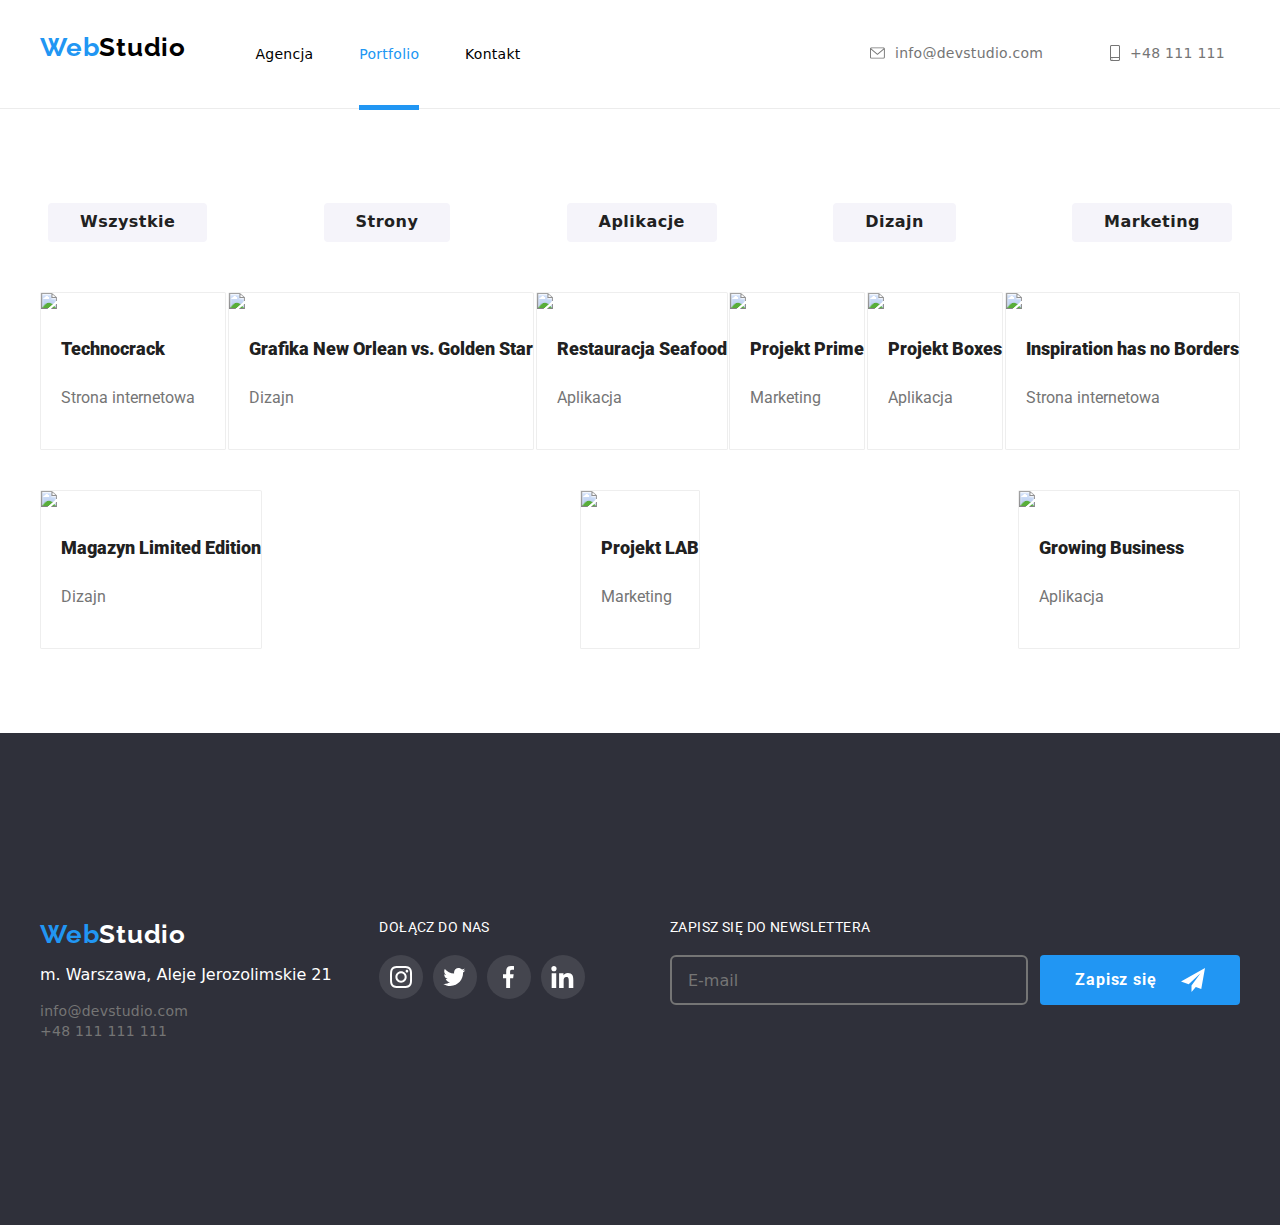
==== commit 00f59bd6: "poprawki forever" ====
--- a/portfolio.html
+++ b/portfolio.html
@@ -31,38 +31,68 @@
         >
 
         <nav class="nav">
-          <a class="link__page" href="index.html">Agnecja</a>
-
-          <a class="link__page link-nav__underline" href="portfolio.html"
-            >Portfolio</a
-          >
-
-          <a class="link__page" href="#kontakt">Kontakt</a>
+          <ul>
+            <li class="nav__box">
+              <a class="nav__link" href="index.html">Agencja</a>
+            </li>
+            <li class="nav__box">
+              <a class="nav__link nav__link-underline" href="portfolio.html"
+                >Portfolio</a
+              >
+            </li>
+            <li class="nav__box">
+              <a class="nav__link" href="#kontakt">Kontakt</a>
+            </li>
+          </ul>
+
           <div class="menu-container">
             <div class="menu-wrap">
-              <a class="mobile-link" href="./index.html">Agencja</a>
-              <a class="mobile-link" href="./portfolio.html">Portfolio</a>
-              <a class="mobile-link" href="#">Kontakt</a>
-            </div>
-            <div class="menu-wrap menu-wrap--contact">
-              <a class="mobile-link mobile-link--phone" href="tel:+48111111111"
-                >+48 111 111 111</a
-              >
-              <a
-                class="mobile-link mobile-link--mail"
-                href="mailto:info@devstudio.com"
-                >info@devstudio.com</a
-              >
-            </div>
-            <div class="menu-wrap--socials">
-              <a class="menu-socials">Instagram</a
-              ><span class="menu-socials-line">|</span>
-              <a class="menu-socials">Twitter</a
-              ><span class="menu-socials-line">|</span>
-              <a class="menu-socials">Facebook</a
-              ><span class="menu-socials-line">|</span>
-              <a class="menu-socials">LinkedIn</a>
-            </div>
+              <ul>
+                <li class="nav__box">
+                  <a class="mobile-link" href="./index.html">Agencja</a>
+                </li>
+                <li class="nav__box">
+                  <a class="mobile-link" href="./portfolio.html">Portfolio</a>
+                </li>
+                <li class="nav__box">
+                  <a class="mobile-link" href="#">Kontakt</a>
+                </li>
+              </ul>
+            </div>
+            <ul class="menu-wrap menu-wrap--contact">
+              <li>
+                <a
+                  class="mobile-link mobile-link--phone"
+                  href="tel:+48111111111"
+                  >+48 111 111 111</a
+                >
+              </li>
+              <li>
+                <a
+                  class="mobile-link mobile-link--mail"
+                  href="mailto:info@devstudio.com"
+                  >info@devstudio.com</a
+                >
+              </li>
+            </ul>
+            <ul class="menu-wrap--socials">
+              <li class="nav__box">
+                <a class="menu-socials">Instagram</a
+                ><span class="menu-socials-line">|</span>
+              </li>
+              <li class="nav__box">
+                <a class="menu-socials">Twitter</a
+                ><span class="menu-socials-line">|</span>
+              </li>
+              <li class="nav__box">
+                <a class="menu-socials">Facebook</a
+                ><span class="menu-socials-line">|</span>
+              </li>
+
+              <li class="nav__box">
+                <a class="menu-socials">LinkedIn</a>
+              </li>
+            </ul>
             <svg width="24" height="24" class="mobile-closebutton close-menu">
               <use href="./images/icons.svg#close-buttonm"></use>
             </svg>
@@ -134,7 +164,9 @@
                 </div>
                 <figcaption class="description-portfolio">
                   <strong>Technocrack</strong>
-                  Strona internetowa
+                  <p class="description-portfolio__subject">
+                    Strona internetowa
+                  </p>
                 </figcaption>
               </figure>
             </div>
@@ -159,7 +191,7 @@
 
                 <figcaption class="description-portfolio">
                   <strong>Grafika New Orlean vs. Golden Star </strong>
-                  Dizajn
+                  <p class="description-portfolio__subject">Dizajn</p>
                 </figcaption>
               </figure>
             </div>
@@ -184,7 +216,7 @@
 
                 <figcaption class="description-portfolio">
                   <strong>Restauracja Seafood </strong>
-                  Aplikacja
+                  <p class="description-portfolio__subject">Aplikacja</p>
                 </figcaption>
               </figure>
             </div>
@@ -209,7 +241,7 @@
 
                 <figcaption class="description-portfolio">
                   <strong>Projekt Prime</strong>
-                  Marketing
+                  <p class="description-portfolio__subject">Marketing</p>
                 </figcaption>
               </figure>
             </div>
@@ -234,7 +266,7 @@
 
                 <figcaption class="description-portfolio">
                   <strong>Projekt Boxes</strong>
-                  Aplikacja
+                  <p class="description-portfolio__subject">Aplikacja</p>
                 </figcaption>
               </figure>
             </div>
@@ -259,7 +291,9 @@
 
                 <figcaption class="description-portfolio">
                   <strong>Inspiration has no Borders</strong>
-                  Strona internetowa
+                  <p class="description-portfolio__subject">
+                    Strona internetowa
+                  </p>
                 </figcaption>
               </figure>
             </div>
@@ -284,7 +318,7 @@
 
                 <figcaption class="description-portfolio">
                   <strong>Magazyn Limited Edition</strong>
-                  Dizajn
+                  <p class="description-portfolio__subject">Dizajn</p>
                 </figcaption>
               </figure>
             </div>
@@ -309,7 +343,7 @@
 
                 <figcaption class="description-portfolio">
                   <strong>Projekt LAB</strong>
-                  Marketing
+                  <p class="description-portfolio__subject">Marketing</p>
                 </figcaption>
               </figure>
             </div>
@@ -334,7 +368,7 @@
 
                 <figcaption class="description-portfolio">
                   <strong>Growing Business</strong>
-                  Aplikacja
+                  <p class="description-portfolio__subject">Aplikacja</p>
                 </figcaption>
               </figure>
             </div>
@@ -350,7 +384,7 @@
             ><span style="color: #ffffff">Studio</span></a
           >
 
-          <i>m. Warszawa, Aleje Jerozolimskie 21</i>
+          <p>m. Warszawa, Aleje Jerozolimskie 21</p>
 
           <a
             class="link-footer__page link-footer__page--footer"
--- a/css/main.min.css
+++ b/css/main.min.css
@@ -1 +1 @@
-:root{--button-color: #2196f3;--main-fontcolor: #757575;--main-font: "Roboto";--logo-font: "Raleway";--section-backroundcolor: #2f303a;--hover-color: #2196f3;--border-color: #afb1b8;--border-radius: 0px 0px 4px 4px;--box-shadow: 0px 1px 3px rgba(0, 0, 0, 0.12), 0px 1px 1px rgba(0, 0, 0, 0.14), 0px 2px 1px rgba(0, 0, 0, 0.2);--border: 1px solid rgba(0, 0, 0, 0.1);--box: 0px 3px 1px rgba(0, 0, 0, 0.1), 0px 1px 2px rgba(0, 0, 0, 0.08), 0px 2px 2px rgba(0, 0, 0, 0.12)}@media screen and (min-width: 320px)and (max-width: 767px){.footer{background-color:#2f303a;color:#fff;min-height:252px;display:flex;align-items:center;justify-content:center}.footer__container{display:flex;flex-wrap:wrap;justify-content:center;align-items:center;width:480px}.footer__address{display:flex;flex-direction:column;justify-content:center;align-items:center;padding-top:60px;padding-bottom:0px;width:480px}.footer__logo{font-family:var(--logo-font);font-style:normal;font-weight:700;font-size:26px;line-height:31px;letter-spacing:.03em;text-decoration:none;padding-bottom:20px}.footer__socialmedia{display:flex;flex-direction:column;justify-content:center;align-items:center;margin-top:40px}.footer__icon-box{max-width:450px;max-height:100px;display:flex;padding-right:0px;padding:0}.socials__icons--footer{fill:#fff;background-color:rgba(255,255,255,.1);border-radius:50%;cursor:pointer}.socials__icons--footer:hover{background-color:#2196f3;transition:250ms}.socialmedia__paragraf{font-family:var(--main-font);font-style:normal;font-weight:400;font-size:14px;line-height:24px;letter-spacing:.03em;margin:0px;padding-bottom:20px;color:#fff}.footer__form-newsletter{display:flex;width:480px;flex-direction:column;align-items:center;justify-content:center;padding-top:60px;margin:0px}.form-newsletter__paragraf{text-transform:uppercase;font-family:var(--main-font);font-style:normal;font-weight:400;font-size:14px;line-height:24px;letter-spacing:.03em;margin:0px;padding-bottom:20px;color:#fff;text-align:start;padding-bottom:0px}.form-newsletter__box{display:flex;justify-content:center;flex-wrap:wrap;margin:0px;padding-top:20px;padding-bottom:30px}.form-newsletter__button-icon{fill:#fff;width:24px;height:24px}.form-newsletter__link{font-family:var(--main-font);font-style:normal;font-weight:700;font-size:16px;line-height:30px;letter-spacing:.06em}.form-newsletter__input{background-color:rgba(0,0,0,0);height:50px;min-width:480px;border-radius:6px;margin:0;border-color:#757575;border-style:solid;color:#fff}.form-newsletter__input:focus-within{border-color:#fff;transition-duration:250ms;transition:cubic-bezier(0.4, 0, 0.2, 1);outline:none}.button--newsletter{letter-spacing:.03em;cursor:pointer;color:#fff;border-radius:4px;background-color:#2196f3;border:none;display:flex;justify-content:center;align-items:center;text-decoration:none;margin-top:30px;height:50px;width:200px}.button--newsletter:focus,.button--newsletter:hover{color:#fff;background-color:var(--button-color);box-shadow:var(--box);border-radius:var(--border-radius);box-shadow:0px 1px 3px rgba(255,255,255,.12),0px 1px 1px rgba(255,255,255,.14),0px 2px 1px rgba(255,255,255,.2);transition:cubic-bezier(0.4, 0, 0.2, 1)}.link-footer__page{color:#757575;text-decoration:none;font-style:normal;font-weight:500;font-size:14px;line-height:171%;letter-spacing:.02em;padding-top:10px;margin-left:20px;margin-right:20px;position:relative}.link-footer__page:hover{color:#2196f3;cursor:pointer;background-color:rgba(0,0,0,0)}.link--contact{line-height:16px;margin-right:15px}.link__page--footer{color:#757575;margin:0;padding-top:10px}}@media screen and (min-width: 768px)and (max-width: 1199px){.footer{background-color:#2f303a;color:#fff;display:flex;align-items:center;justify-content:center}.footer__container{display:flex;flex-wrap:wrap;width:768px}.footer__address{display:flex;flex-direction:column;justify-content:center;align-items:center;padding-top:60px;padding-bottom:0px;width:384px}.footer__logo{font-family:var(--logo-font);font-style:normal;font-weight:700;font-size:26px;line-height:31px;letter-spacing:.03em;text-decoration:none;padding-bottom:0px;margin-bottom:20px;padding:0px}.footer__socialmedia{display:flex;flex-direction:column;padding-top:60px;align-items:center}.footer__icon-box{max-width:270px;max-height:100px;display:flex;padding-right:0px;padding:0}.socials__icons--footer{fill:#fff;background-color:rgba(255,255,255,.1);border-radius:50%;cursor:pointer}.socials__icons--footer:hover{background-color:#2196f3;transition:250ms}.socialmedia__paragraf{width:384px;font-family:var(--main-font);font-style:normal;font-weight:900;font-size:16px;line-height:60px;text-transform:uppercase;letter-spacing:.03em;color:#fff;text-decoration:solid;text-align:center;margin:0}.footer__form-newsletter{width:768px}.form-newsletter__paragraf{width:768px;font-family:var(--main-font);font-style:normal;font-weight:900;font-size:16px;line-height:60px;text-transform:uppercase;letter-spacing:.03em;color:#fff;text-decoration:solid;text-align:center;margin:0;padding-top:50px}.form-newsletter__box{width:768px;display:flex;flex-direction:column;align-items:center;margin:0px;padding-top:20px;padding-bottom:60px}.form-newsletter__button-icon{fill:#fff;width:24px;height:24px}.form-newsletter__link{font-family:var(--main-font);font-style:normal;font-weight:700;font-size:16px;line-height:30px;letter-spacing:.06em}.form-newsletter__input{background-color:rgba(0,0,0,0);height:50px;min-width:480px;border-radius:6px;margin:0;border-color:#757575;border-style:solid;color:#fff}.form-newsletter__input:focus-within{border-color:#fff;transition-duration:250ms;transition:cubic-bezier(0.4, 0, 0.2, 1);outline:none}.button--newsletter{letter-spacing:.03em;cursor:pointer;color:#fff;border-radius:4px;background-color:#2196f3;border:none;display:flex;justify-content:center;align-items:center;text-decoration:none;margin-top:30px;height:50px;width:200px}.button--newsletter:focus,.button--newsletter:hover{color:#fff;background-color:var(--button-color);box-shadow:var(--box);border-radius:var(--border-radius);box-shadow:0px 1px 3px rgba(255,255,255,.12),0px 1px 1px rgba(255,255,255,.14),0px 2px 1px rgba(255,255,255,.2);transition:cubic-bezier(0.4, 0, 0.2, 1)}.link-footer__page{color:#757575;text-decoration:none;font-style:normal;font-weight:500;font-size:14px;line-height:171%;letter-spacing:.02em;padding-top:10px;margin-left:20px;margin-right:20px;position:relative}.link-footer__page:hover{color:#2196f3;cursor:pointer;background-color:rgba(0,0,0,0)}.link--contact{line-height:16px;margin-right:15px}.link__page--footer{color:#757575;margin:0;padding-top:10px}}@media screen and (min-width: 1200px){.footer{background-color:#2f303a;color:#fff;min-height:252px;display:flex;align-items:center;justify-content:center}.footer__container{display:flex;justify-content:space-between;width:1200px}.footer__address{display:flex;flex-direction:column;padding-top:60px;padding-bottom:60px}.footer__logo{font-family:var(--logo-font);font-style:normal;font-weight:700;font-size:26px;line-height:31px;letter-spacing:.03em;text-decoration:none}.footer__socialmedia{display:flex;flex-direction:column;padding-top:60px;align-items:flex-start;margin-left:40px}.footer__icon-box{max-width:270px;max-height:100px;display:flex;padding-right:0px;padding:0}.socials__icons--footer{margin-right:10px;fill:#fff;background-color:rgba(255,255,255,.1);border-radius:50%;cursor:pointer}.socials__icons--footer:hover{background-color:#2196f3;transition:250ms}.socialmedia__paragraf{font-family:var(--main-font);font-style:normal;font-weight:400;font-size:14px;line-height:24px;letter-spacing:.03em;margin:0px;padding-bottom:20px;color:#fff}.footer__form-newsletter{display:flex;flex-direction:column;align-items:flex-start;justify-content:flex-start;padding-top:60px;padding-left:67px}.form-newsletter__paragraf{text-transform:uppercase;font-family:var(--main-font);font-style:normal;font-weight:400;font-size:14px;line-height:24px;letter-spacing:.03em;margin:0px;padding-bottom:20px;color:#fff;text-align:start}.form-newsletter__box{display:flex;justify-content:space-between}.form-newsletter__button-icon{fill:#fff;width:24px;height:24px;margin-left:24px}.form-newsletter__link{font-family:var(--main-font);font-style:normal;font-weight:700;font-size:16px;line-height:30px;letter-spacing:.06em}.form-newsletter__input{background-color:rgba(0,0,0,0);height:50px;min-width:358px;border-radius:6px;margin:0;border-color:#757575;padding-left:16px;border-style:solid;color:#fff}.form-newsletter__input:focus-within{border-color:#fff;transition-duration:250ms;transition:cubic-bezier(0.4, 0, 0.2, 1);outline:none}.button--newsletter{margin-left:12px;letter-spacing:.03em;cursor:pointer;color:#fff;border-radius:4px;background-color:#2196f3;border:none;display:flex;justify-content:center;align-items:center;text-decoration:none;height:50px;width:200px}.button--newsletter:focus,.button--newsletter:hover{color:#fff;background-color:var(--button-color);box-shadow:var(--box);border-radius:var(--border-radius);box-shadow:0px 1px 3px rgba(255,255,255,.12),0px 1px 1px rgba(255,255,255,.14),0px 2px 1px rgba(255,255,255,.2);transition:cubic-bezier(0.4, 0, 0.2, 1)}.link-footer__page{color:#757575;text-decoration:none;font-style:normal;font-weight:500;font-size:14px;line-height:171%;letter-spacing:.02em;padding-top:3px;position:relative}.link-footer__page:hover{color:#2196f3;cursor:pointer;background-color:rgba(0,0,0,0)}.link--contact{line-height:16px}.link__page--footer{color:#757575;margin:0}}@media screen and (min-width: 320px)and (max-width: 767px){.header{display:flex;flex-wrap:wrap;align-items:center;justify-content:center}.header__menu{width:480px;height:60px;font-style:normal;font-weight:700;font-size:18px;line-height:200%;letter-spacing:.06em;display:flex;align-items:center;justify-content:space-between;padding:0px;margin:0px}.header__logo{width:134px;height:28px;font-family:var(--logo-font);font-style:normal;font-weight:700;font-size:26px;line-height:31px;letter-spacing:.03em;text-decoration:none}.link{color:#212121;text-decoration:none;font-style:normal;font-weight:500;font-size:14px;line-height:171%;letter-spacing:.02em;padding-right:0px;margin-left:20px;margin-right:20px;position:relative;display:none}.link:hover{color:var(--hovercolor);cursor:pointer;background-color:rgba(0,0,0,0)}.link:focus{color:var(--hovercolor);cursor:pointer;background-color:rgba(0,0,0,0)}.link__page{color:#212121;text-decoration:none;font-style:normal;font-weight:500;font-size:14px;line-height:171%;letter-spacing:.02em;padding-right:0px;margin-left:20px;margin-right:20px;position:relative;display:none}.link__page:hover{color:#2196f3;cursor:pointer;background-color:rgba(0,0,0,0)}.link--contact{line-height:16px;margin-right:15px;display:none}.header__contact{display:flex;justify-content:center;align-items:center;display:none}.contact__icon{fill:#757575;display:none}.contact__icon:hover,.contact__icon .contact__link:hover{fill:#2196f3;cursor:pointer}.link-nav__underline{display:inline-block;color:#2196f3;position:relative;display:none}.link-nav__underline::after{content:"";position:absolute;width:100%;height:5px;background-color:#2196f3;bottom:-37px;left:0}}@media screen and (min-width: 768px)and (max-width: 1199px){.header{display:flex;flex-wrap:wrap;align-items:center;justify-content:center;padding-bottom:7px}.header__menu{width:768px;height:80px;font-style:normal;font-weight:700;font-size:18px;line-height:200%;letter-spacing:.06em;display:flex;align-items:center;justify-content:space-between;padding:0px;margin:0px}.header__logo{width:134px;height:28px;font-family:var(--logo-font);font-style:normal;font-weight:700;font-size:26px;line-height:31px;letter-spacing:.03em;text-decoration:none}.link{color:#212121;text-decoration:none;font-style:normal;font-weight:500;font-size:14px;line-height:171%;letter-spacing:.02em;padding-right:0px;margin-left:20px;margin-right:20px;position:relative}.link:hover{color:var(--hovercolor);cursor:pointer;background-color:rgba(0,0,0,0)}.link:focus{color:var(--hovercolor);cursor:pointer;background-color:rgba(0,0,0,0)}.link__page{color:#212121;text-decoration:none;font-style:normal;font-weight:500;font-size:14px;line-height:171%;letter-spacing:.02em;padding-right:0px;margin-left:20px;margin-right:20px;position:relative}.link__page:hover{color:#2196f3;cursor:pointer;background-color:rgba(0,0,0,0)}.link--contact{line-height:16px;margin-right:15px}.header__contact{display:flex;flex-direction:column;align-items:flex-start}.contact__icon{fill:#757575}.contact__icon:hover,.contact__icon .contact__link:hover{fill:#2196f3;cursor:pointer}.link-nav__underline{display:inline-block;color:#2196f3;position:relative}.link-nav__underline::after{content:"";position:absolute;width:100%;height:5px;background-color:#2196f3;bottom:-37px;left:0}}@media screen and (min-width: 1200px){.header{display:flex;flex-wrap:wrap;align-items:center;justify-content:center;padding-left:25px;padding-top:32px;padding-bottom:32px;padding-right:25px}.header__menu{width:1200px;font-style:normal;font-weight:700;font-size:18px;line-height:200%;letter-spacing:.06em;display:flex;justify-content:space-between;padding:0px;margin:0px}.header__logo{font-family:var(--logo-font);font-style:normal;font-weight:700;font-size:26px;line-height:31px;letter-spacing:.03em;text-decoration:none}.link{color:#212121;text-decoration:none;font-style:normal;font-weight:500;font-size:14px;line-height:171%;letter-spacing:.02em;padding-right:0px;margin-left:20px;margin-right:20px;position:relative}.link:hover{color:var(--hovercolor);cursor:pointer;background-color:rgba(0,0,0,0)}.link:focus{color:var(--hovercolor);cursor:pointer;background-color:rgba(0,0,0,0)}.link--contact{line-height:16px;margin-right:15px}.header__contact{display:flex;justify-content:center;align-items:center}.contact__icon{fill:#757575}.contact__icon:hover,.contact__icon .contact__link:hover{fill:#2196f3;cursor:pointer}.link-nav__underline{display:inline-block;color:#2196f3;position:relative}.link-nav__underline::after{content:"";position:absolute;width:100%;height:5px;background-color:#2196f3;bottom:-37px;left:0}.link__page{color:#757575;text-decoration:none;font-style:normal;font-weight:500;font-size:14px;line-height:171%;letter-spacing:.02em;padding-top:3px;margin-left:50px;position:relative}.link__page:hover{color:#2196f3;cursor:pointer;background-color:rgba(0,0,0,0)}.nav{margin-right:200px}}@media screen and (min-width: 320px)and (max-width: 767px){.order{background-color:#2f303a;color:#fff;display:flex;align-items:center;justify-content:center;border-top:1px solid #ececec}.order__container{width:480px;height:400px;color:#fff;background-image:linear-gradient(to top, rgba(0, 18, 105, 0) 0%, rgba(47, 48, 58, 0.4) 100%),url("../images/tm-mobile.jpg");background-size:cover;background-repeat:no-repeat;background-position:center;display:flex;flex-direction:column;align-items:center;justify-content:center}.order__header{display:flex;justify-content:center;width:480px;height:84px;text-align:center}.button{font-style:normal;font-weight:500;font-size:16px;line-height:162%;text-align:center;letter-spacing:.03em;cursor:pointer;color:#fff;border-radius:4px;border:none;background-color:var(--button-color);padding:15px 32px;text-align:center;text-decoration:none;display:inline-block}.button:focus,.button:hover{-webkit-box-shadow:0px 10px 13px -7px #000,0px 0px 19px 0px #000;box-shadow:0px 10px 13px -7px #000,0px 0px 19px 0px #000;border-radius:4px 4px 4px 4px;transition:cubic-bezier(0.4, 0, 0.2, 1)}}@media screen and (min-width: 768px)and (max-width: 1199px){.order{background-color:#2f303a;color:#fff;min-height:252px;display:flex;align-items:center;justify-content:center;border-top:1px solid #ececec}.order .order__container{width:768px;height:400px;color:#fff;background-image:linear-gradient(to top, rgba(0, 18, 105, 0) 0%, rgba(47, 48, 58, 0.4) 100%),url("../images/tm-tablet2.jpg");background-size:cover;background-repeat:no-repeat;background-position:center;display:flex;flex-direction:column;align-items:center;justify-content:center}.order__header{display:flex;justify-content:center;width:365px;height:84px;text-align:center}.button{font-style:normal;font-weight:500;font-size:16px;line-height:162%;text-align:center;letter-spacing:.03em;cursor:pointer;color:#fff;border-radius:4px;border:none;background-color:var(--button-color);padding:15px 32px;text-align:center;text-decoration:none;display:inline-block}.button:focus,.button:hover{-webkit-box-shadow:0px 10px 13px -7px #000,0px 0px 19px 0px #000;box-shadow:0px 10px 13px -7px #000,0px 0px 19px 0px #000;border-radius:4px 4px 4px 4px;transition:cubic-bezier(0.4, 0, 0.2, 1)}}@media screen and (min-width: 1200px){.order{background-color:#2f303a;color:#fff;min-height:252px;display:flex;align-items:center;justify-content:center;border-top:1px solid #ececec}.order .order__container{width:1600px;height:600px;color:#fff;display:flex;flex-direction:column;align-items:center;justify-content:center;padding-top:94px;padding-bottom:94px;margin:0;padding-right:0;padding-left:0;background-image:linear-gradient(to top, rgba(0, 18, 105, 0) 0%, rgba(47, 48, 58, 0.4) 100%),url("../images/tm-tablet2.jpg");background-size:cover;background-repeat:no-repeat;background-position:center}.button{font-style:normal;font-weight:500;font-size:16px;line-height:162%;text-align:center;letter-spacing:.03em;cursor:pointer;color:#fff;border-radius:4px;border:none;background-color:var(--button-color);padding:15px 32px;text-align:center;text-decoration:none;display:inline-block}.button:focus,.button:hover{-webkit-box-shadow:0px 10px 13px -7px #000,0px 0px 19px 0px #000;box-shadow:0px 10px 13px -7px #000,0px 0px 19px 0px #000;border-radius:4px 4px 4px 4px;transition:cubic-bezier(0.4, 0, 0.2, 1)}}@media screen and (min-width: 320px)and (max-width: 767px){.clients{color:#fff;display:flex;justify-content:center;padding-top:94px;padding-bottom:94px}.clients__container{color:#fff;width:480px}.clients__wrapper{width:480px;display:flex;flex-wrap:wrap;justify-content:center}.clients__box{max-width:150px;max-height:92px;display:flex;padding-right:0px;padding:0;margin:0%;border-radius:10%;margin:15px}.clients__icon{fill:#afb1b8;width:210px;height:92px;background-color:#fff;border-radius:5%;border:2px solid #afb1b8}.clients__icon:hover{fill:#2196f3;border-color:#2196f3;cursor:pointer;transition:cubic-bezier(0.4, 0, 0.2, 1)}.clients__paragraf{width:480px;font-family:var(--main-font);font-style:normal;font-weight:900;font-size:28px;line-height:60px;text-transform:uppercase;letter-spacing:.03em;color:#212121;text-decoration:solid;text-align:center;margin:0;padding-bottom:50px}}@media screen and (min-width: 768px)and (max-width: 1199px){.clients{color:#fff;display:flex;justify-content:center;padding-top:94px;padding-bottom:94px}.clients__container{color:#fff}.clients__wrapper{width:768px;display:flex;flex-wrap:wrap;justify-content:center;align-items:center}.clients__box{width:228px;display:flex;flex-wrap:wrap;justify-content:space-between;padding-right:0px;padding:0;margin:0%;border-radius:10%;margin-top:55px}.clients__icon{fill:#afb1b8;background-color:#fff;border-radius:5%;border:2px solid #afb1b8}.clients__icon:hover{fill:#2196f3;border-color:#2196f3;cursor:pointer;transition:cubic-bezier(0.4, 0, 0.2, 1)}.clients__paragraf{width:768px;font-family:var(--main-font);font-style:normal;font-weight:900;font-size:28px;line-height:60px;text-transform:uppercase;letter-spacing:.03em;color:#212121;text-decoration:solid;text-align:center;margin:0;padding-bottom:50px}}@media screen and (min-width: 1200px){.clients{color:#fff;display:flex;justify-content:center;padding-top:94px;padding-bottom:94px}.clients__wrapper{width:1200px;display:flex;justify-content:space-between}.clients__box{max-width:150px;max-height:92px;display:flex;padding-right:0px;padding:0;margin:0%;border-radius:10%}.clients__icon{fill:#afb1b8;background-color:#fff;border-radius:5%;border:2px solid #afb1b8}.clients__icon:hover{fill:#2196f3;border-color:#2196f3;cursor:pointer;transition:cubic-bezier(0.4, 0, 0.2, 1)}.clients__paragraf{width:1200px;font-family:var(--main-font);font-style:normal;font-weight:900;font-size:44px;line-height:60px;text-transform:uppercase;letter-spacing:.03em;color:#212121;text-decoration:solid;text-align:center;display:inline-block;margin:0;padding-bottom:50px}}.article{color:#fff;padding-bottom:24px}.article__container{max-width:1200px;margin:0 auto}.article__description{font-family:"Roboto";font-style:normal;font-weight:400;font-size:14px;line-height:24px;letter-spacing:.03em;margin:0px;padding:0px;color:#757575;text-align:justify}.article__article-box{max-width:270px;display:inline-block;padding-right:0px;margin:0px;padding:0}.article__icon-box{width:270px;height:120px;display:flex;justify-content:center;align-items:center;padding-right:0px;margin:0px;padding:0;padding-top:30px;padding-bottom:30px;margin-bottom:30px;background-color:#f5f4fa}.article-box__paragraf{font-family:"Roboto";font-style:normal;font-weight:700;font-size:14px;line-height:16px;letter-spacing:.03em;text-transform:uppercase;color:#212121;padding:0;margin:0}@media screen and (min-width: 320px)and (max-width: 767px){.article__container{max-width:480px;margin:0 auto;padding:30px 15px;margin-top:40px}.article__description{font-family:"Roboto";font-style:normal;font-weight:400;font-size:14px;line-height:24px;letter-spacing:.03em;margin:0px;padding:0px;color:#757575;text-align:justify}.article__article-box{max-width:450px;display:inline-block}.article__icon-box{width:450px;height:120px;display:flex;justify-content:center;align-items:center;padding-right:0px;margin:0px;padding:0;padding-top:30px;padding-bottom:30px;margin-bottom:30px;background-color:#f5f4fa}.article-box__paragraf{font-family:"Roboto";font-style:normal;font-weight:700;font-size:14px;line-height:16px;letter-spacing:.03em;text-transform:uppercase;color:#212121;padding:0;margin:0}}@media screen and (min-width: 768px)and (max-width: 1199px){.article__container{max-width:768px;margin:0 auto;padding:30px 15px;margin-top:40px}.article__description{font-family:"Roboto";font-style:normal;font-weight:400;font-size:14px;line-height:24px;letter-spacing:.03em;margin:0px;padding:0px;color:#757575;text-align:justify}.article__article-box{max-width:354px;display:inline-block}.article__icon-box{width:354px;height:120px;display:flex;justify-content:center;align-items:center;padding-right:0px;margin:0px;padding:0;padding-top:30px;padding-bottom:30px;margin-bottom:30px;background-color:#f5f4fa}.article-box__paragraf{font-family:"Roboto";font-style:normal;font-weight:700;font-size:14px;line-height:16px;letter-spacing:.03em;text-transform:uppercase;color:#212121;padding:0;margin:0}}@media screen and (min-width: 1200px){.article{color:#fff;padding-top:94px;padding-bottom:94px}.article__container{max-width:1200px;margin:0 auto}.article__description{font-family:"Roboto";font-style:normal;font-weight:400;font-size:14px;line-height:24px;letter-spacing:.03em;margin:0px;padding:0px;color:#757575;text-align:justify}.article__article-box{max-width:270px;display:inline-block;padding-right:0px;margin:0px;padding:0}.article__icon-box{width:270px;height:120px;display:flex;justify-content:center;align-items:center;padding-right:0px;margin:0px;padding:0;padding-top:30px;padding-bottom:30px;margin-bottom:30px;background-color:#f5f4fa}.article-box__paragraf{font-family:"Roboto";font-style:normal;font-weight:700;font-size:14px;line-height:16px;letter-spacing:.03em;text-transform:uppercase;color:#212121;padding:0;margin:0}}.slider__container{color:#fff;display:flex;flex-direction:column;justify-content:center;align-items:center;border-top:1px solid #ececec;padding-top:94px;padding-bottom:50px}.portfolio__box{margin-bottom:10px;position:relative;overflow:hidden}.portfolio__container{max-width:1200px;margin:0 auto}.wrapper{max-width:1200px;display:flex;flex-wrap:wrap;justify-content:space-between;gap:0;padding:0;margin:0}.portfolio{color:#fff;display:flex;justify-content:center;padding-bottom:44px;margin:0;gap:0}.description-portfolio{display:flex;flex-direction:column;align-items:flex-start;color:#212121;max-width:370px;padding-top:20px;padding-bottom:20px;padding-left:20px;z-index:1}.portfolio__figure{margin:0 auto;margin-bottom:30px;border-radius:1%;border:1px solid #eee}.portfolio__figure:hover{margin:0 auto;background-color:#fff;box-shadow:0px 1px 3px rgba(0,0,0,.12),0px 1px 1px rgba(0,0,0,.14),0px 2px 1px rgba(0,0,0,.2);border-radius:0px 0px 4px 4px}.figure__onlay{position:relative;overflow:hidden}.portfolio__figure:hover .figure__onlay-hidden,.portfolio__figure:focus .figure__onlay-hidden{transform:translateY(-100%)}.figure__onlay-hidden{background-color:#2196f3;position:absolute;padding-top:20px;padding-left:35px;width:100%;height:100%;transform:translateY(0);transition:transform 250ms ease}.figure__text-hidden{font-weight:400;font-size:18px;line-height:1.55;letter-spacing:.03em;color:#fff;position:absolute;width:301px;text-align:justify}.button--portfolio{color:#212121;background-color:#f5f4fa;margin-left:8px;padding:10px 32px;border-radius:4px 4px 4px 4px}.button--portfolio:hover,.button--portfolio:focus{color:#fff;box-shadow:var(--box-shadow);background-color:var(--button-color);transition:cubic-bezier(0.4, 0, 0.2, 1)}@media screen and (min-width: 320px)and (max-width: 767px){.slider__container{color:#fff;display:flex;border-top:1px solid #ececec;padding-top:60px;padding-bottom:40px}.portfolio__box{position:relative;overflow:hidden}.portfolio__container{max-width:480px;margin:0 auto}.wrapper{max-width:480px;display:flex;flex-wrap:wrap;justify-content:center;align-items:center;gap:0;padding:0;margin:0}.portfolio{color:#fff;display:flex;justify-content:center;padding-bottom:44px;margin:0;gap:0}.description-portfolio{display:flex;flex-direction:column;align-items:flex-start;color:#212121;max-width:370px;padding-top:20px;padding-bottom:20px;padding-left:20px;z-index:1}.portfolio__figure{margin:0 auto;margin-bottom:30px;border-radius:1%;border:1px solid #eee}.portfolio__figure:hover{margin:0 auto;background-color:#fff;box-shadow:0px 1px 3px rgba(0,0,0,.12),0px 1px 1px rgba(0,0,0,.14),0px 2px 1px rgba(0,0,0,.2);border-radius:0px 0px 4px 4px}.figure__onlay{position:relative;overflow:hidden}.portfolio__figure:hover .figure__onlay-hidden,.portfolio__figure:focus .figure__onlay-hidden{transform:translateY(-100%)}.figure__onlay-hidden{background-color:#2196f3;position:absolute;padding-top:20px;padding-left:35px;width:100%;height:100%;transform:translateY(0);transition:transform 250ms ease}.figure__text-hidden{font-weight:400;font-size:18px;line-height:1.55;letter-spacing:.03em;color:#fff;position:absolute;width:301px;text-align:justify}.button--portfolio{color:#212121;background-color:#f5f4fa;margin-left:8px;padding:10px 32px;margin:5px;border-radius:4px 4px 4px 4px}.button--portfolio:hover,.button--portfolio:focus{color:#fff;box-shadow:var(--box-shadow);background-color:var(--button-color);transition:cubic-bezier(0.4, 0, 0.2, 1)}}@media screen and (min-width: 768px)and (max-width: 1199px){.slider__container{color:#fff;display:flex;flex-direction:column;justify-content:center;align-items:center;border-top:1px solid #ececec;padding-top:94px;padding-bottom:50px}.portfolio__box{margin-bottom:10px;position:relative;overflow:hidden}.portfolio__container{max-width:768px;margin:0 auto}.wrapper{max-width:768px;display:flex;flex-wrap:wrap;justify-content:space-between;gap:0;padding:0;margin:0}.portfolio{color:#fff;display:flex;justify-content:center;padding-bottom:44px;margin:0;gap:0}.description-portfolio{display:flex;flex-direction:column;align-items:flex-start;color:#212121;max-width:370px;padding-top:20px;padding-bottom:20px;padding-left:20px;z-index:1}.portfolio__figure{margin:0 auto;margin-bottom:30px;border-radius:1%;border:1px solid #eee}.portfolio__figure:hover{margin:0 auto;background-color:#fff;box-shadow:0px 1px 3px rgba(0,0,0,.12),0px 1px 1px rgba(0,0,0,.14),0px 2px 1px rgba(0,0,0,.2);border-radius:0px 0px 4px 4px}.figure__onlay{position:relative;overflow:hidden}.portfolio__figure:hover .figure__onlay-hidden,.portfolio__figure:focus .figure__onlay-hidden{transform:translateY(-100%)}.figure__onlay-hidden{background-color:#2196f3;position:absolute;padding-top:20px;padding-left:35px;width:100%;height:100%;transform:translateY(0);transition:transform 250ms ease}.figure__text-hidden{font-weight:400;font-size:18px;line-height:1.55;letter-spacing:.03em;color:#fff;position:absolute;width:301px;text-align:justify}.button--portfolio{color:#212121;background-color:#f5f4fa;margin-left:8px;padding:10px 32px;border-radius:4px 4px 4px 4px}.button--portfolio:hover,.button--portfolio:focus{color:#fff;box-shadow:var(--box-shadow);background-color:var(--button-color);transition:cubic-bezier(0.4, 0, 0.2, 1)}}@media screen and (min-width: 1200px){.slider__container{color:#fff;display:flex;flex-direction:column;justify-content:center;align-items:center;border-top:1px solid #ececec;padding-top:94px;padding-bottom:50px}.portfolio__box{margin-bottom:10px;position:relative;overflow:hidden}.portfolio__container{max-width:1200px;margin:0 auto}.wrapper{max-width:1200px;display:flex;flex-wrap:wrap;justify-content:space-between;gap:0;padding:0;margin:0}.portfolio{color:#fff;display:flex;justify-content:center;padding-bottom:44px;margin:0;gap:0}.description-portfolio{display:flex;flex-direction:column;align-items:flex-start;color:#212121;max-width:370px;padding-top:20px;padding-bottom:20px;padding-left:20px;z-index:1}.portfolio__figure{margin:0 auto;margin-bottom:30px;border-radius:1%;border:1px solid #eee}.portfolio__figure:hover{margin:0 auto;background-color:#fff;box-shadow:0px 1px 3px rgba(0,0,0,.12),0px 1px 1px rgba(0,0,0,.14),0px 2px 1px rgba(0,0,0,.2);border-radius:0px 0px 4px 4px}.figure__onlay{position:relative;overflow:hidden}.portfolio__figure:hover .figure__onlay-hidden,.portfolio__figure:focus .figure__onlay-hidden{transform:translateY(-100%)}.figure__onlay-hidden{background-color:#2196f3;position:absolute;padding-top:20px;padding-left:35px;width:100%;height:100%;transform:translateY(0);transition:transform 250ms ease}.figure__text-hidden{font-weight:400;font-size:18px;line-height:1.55;letter-spacing:.03em;color:#fff;position:absolute;width:301px;text-align:justify}.button--portfolio{color:#212121;background-color:#f5f4fa;margin-left:8px;padding:10px 32px;border-radius:4px 4px 4px 4px}.button--portfolio:hover,.button--portfolio:focus{color:#fff;box-shadow:var(--box-shadow);background-color:var(--button-color);transition:cubic-bezier(0.4, 0, 0.2, 1)}}@media screen and (min-width: 320px)and (max-width: 767px){.team{color:#fff;display:flex;justify-content:center;background-color:#f5f4fa;padding-top:94px;padding-bottom:94px}.team__container{width:450px}.team__box{width:450px;margin-bottom:35px;display:flex;justify-content:center}.team__figure{margin:0 auto;padding-bottom:15px;background-color:#fff;box-shadow:var(--box-shadow);border-radius:var(--border-radius);display:flex;flex-wrap:wrap;justify-content:center}.team__description{font-family:var(--main-font);color:#212121;font-weight:500;font-size:18px;line-height:19px;width:450px;height:60px;display:flex;flex-direction:column;align-items:center;justify-content:center;gap:0;padding-top:60px;padding-bottom:40px}.section__paragraf{width:480px;font-family:var(--main-font);font-style:normal;font-weight:900;font-size:44px;text-transform:uppercase;letter-spacing:.03em;color:#212121;text-decoration:solid;text-align:center;display:inline-block;margin:0}.socials__icon{margin-left:5px;margin-right:5px;fill:#757575;background-color:#fff;border-radius:50%}.socials__icon--team{margin-left:5px;margin-right:5px;fill:#757575;background-color:#fff;border-radius:50%}.socials__icon--team:hover{fill:#fff;background-color:#2196f3;cursor:pointer;transition:250ms}.team__icons-box{width:450px;height:60px;display:flex;justify-content:center;align-items:center;padding-right:0px;margin:0px;padding:0;background-color:#fff}}@media screen and (min-width: 768px)and (max-width: 1199px){.team{color:#fff;display:flex;justify-content:center;background-color:#f5f4fa;padding-top:94px;padding-bottom:94px}.team__container{width:768px}.team__box{width:354px;margin-bottom:35px;display:flex;justify-content:center}.team__figure{margin:0 auto;padding-bottom:15px;background-color:#fff;box-shadow:var(--box-shadow);border-radius:var(--border-radius);display:flex;flex-wrap:wrap;justify-content:center}.team__description{font-family:var(--main-font);color:#212121;font-weight:500;font-size:18px;line-height:19px;width:354px;display:flex;flex-direction:column;align-items:center;justify-content:center;gap:0;padding-top:60px;padding-bottom:40px}.section__paragraf{width:768px;font-family:var(--main-font);font-style:normal;font-weight:900;font-size:28px;display:inline-block;text-transform:uppercase;letter-spacing:.03em;color:#212121;text-decoration:solid;text-align:center;margin:0}.socials__icon{margin-left:5px;margin-right:5px;fill:#757575;background-color:#fff;border-radius:50%}.socials__icon--team{margin-left:5px;margin-right:5px;fill:#757575;background-color:#fff;border-radius:50%}.socials__icon--team:hover{fill:#fff;background-color:#2196f3;cursor:pointer;transition:250ms}.team__icons-box{width:354px;height:60px;display:flex;justify-content:center;align-items:center;padding-right:0px;margin:0px;padding:0;background-color:#fff}.img{width:354px;height:374px}}@media screen and (min-width: 1200px){.team{color:#fff;display:flex;justify-content:center;background-color:#f5f4fa;padding-top:94px;padding-bottom:94px}.team__box{margin-bottom:35px;position:relative;overflow:hidden}.team__figure{margin:0 auto;padding-bottom:15px;background-color:#fff;box-shadow:var(--box-shadow);border-radius:var(--border-radius)}.team__description{font-family:var(--main-font);display:flex;flex-direction:column;align-items:center;color:#757575;background-color:#fff;max-width:270px;padding-top:30px;padding-bottom:30px;line-height:30px;margin:0%;gap:0%}.section__paragraf{width:1200px;font-family:var(--main-font);font-style:normal;font-weight:900;font-size:36px;line-height:60px;text-transform:uppercase;letter-spacing:.03em;color:#212121;text-decoration:solid;text-align:center;display:inline-block;margin:0;padding-bottom:50px}.socials__icon{margin-left:5px;margin-right:5px;fill:#757575;background-color:#fff;border-radius:50%}.socials__icon--team{margin-left:5px;margin-right:5px;fill:#757575;background-color:#fff;border-radius:50%}.socials__icon--team:hover{fill:#fff;background-color:#2196f3;cursor:pointer;transition:250ms}.team__icons-box{width:270px;height:60px;display:flex;justify-content:center;align-items:center;padding-right:0px;margin:0px;padding:0;background-color:#fff}.img{width:270px;height:260px}}@media screen and (min-width: 320px)and (max-width: 767px){.whatwedo{color:#fff;display:flex;justify-content:center;padding-top:94px;padding-bottom:94px;display:none}}@media screen and (min-width: 768px)and (max-width: 1199px){.whatwedo{color:#fff;display:flex;justify-content:center;padding-top:94px;padding-bottom:94px;display:none}}@media screen and (min-width: 1200px){.whatwedo{color:#fff;display:flex;justify-content:center;padding-top:94px;padding-bottom:94px}.section__paragraf{width:1200px;font-family:var(--main-font);font-style:normal;font-weight:900;font-size:44px;line-height:60px;text-transform:uppercase;letter-spacing:.03em;color:#212121;text-decoration:solid;text-align:center;display:inline-block;margin:0;padding-bottom:50px}.whatwedo__box{margin-bottom:35px;position:relative;overflow:hidden}.whatwedo__box .whatwedo__label{position:absolute;display:flex;justify-content:center;align-items:center;right:0;bottom:0;margin:0;height:70px;width:370px;background:rgba(47,48,58,.8);font-family:var(--main-font);font-style:normal;font-weight:100;font-size:14px;line-height:16px;text-align:center;letter-spacing:.03em;text-transform:uppercase}.whatwedo__figure{margin:0 auto;background-color:#fff}}.modal{position:fixed;left:0;top:0;width:100%;height:100%;background-color:rgba(0,0,0,.2)}.modal__container{position:absolute;top:50%;left:50%;transform:translate(-50%, -50%);min-width:528px;min-height:581px;background-color:#fff}.modal__close-button{position:absolute;width:30px;height:30px;top:8px;right:8px;border:var(--border);border-radius:50%;cursor:pointer}.modal__close-button:focus,.modal__close-button:hover{box-shadow:var(--box-shadow);-webkit-box-shadow:1px 1px 8px 4px rgba(77,76,76,.07);-moz-box-shadow:1px 1px 8px 4px rgba(77,76,76,.07);transition:cubic-bezier(0.4, 0, 0.2, 1)}.modal__is-hidden{opacity:0;visibility:hidden;pointer-events:none}.modal-order__paragraf{font-family:var(--main-font);font-style:normal;font-weight:400;font-size:12px;line-height:14px;letter-spacing:.01em;color:#757575}.modal__paragraf-title{font-family:var(--main-font);font-style:normal;font-weight:700;font-size:20px;line-height:23px;text-align:center;letter-spacing:.03em;color:#212121}.modal__form{display:flex;flex-direction:column;padding-left:50px;padding-right:50px;padding-top:40px;padding-bottom:50px}.modal-order__input{min-width:510px;height:40px;border-radius:6px;margin:0;border-color:var(--border-color);padding-left:50px;border-style:solid;color:#212121}.modal-order__comment{min-width:510px;height:120px;background-color:rgba(0,0,0,0);border-radius:6px;margin:0;border-color:var(--border-color);border-style:solid;color:#212121;padding:12px 12px 16px 16px}.modal-order__comment:focus-within{border-color:#2196f3;transition-duration:250ms;transition:cubic-bezier(0.4, 0, 0.2, 1);outline:none}.privacy{position:relative;font-family:var(--main-font);font-style:normal;font-weight:400;font-size:14px;line-height:24px;letter-spacing:.03em;padding-bottom:30px;color:#757575}.modal-order__label{position:relative;display:flex;justify-content:space-between;align-items:center}.modal-order__label:focus-within .modal-order__icons{fill:#2196f3;border-color:#2196f3;transition-duration:250ms;transition:cubic-bezier(0.4, 0, 0.2, 1)}.modal-order__input:focus-within{border-color:#2196f3;transition-duration:250ms;transition:cubic-bezier(0.4, 0, 0.2, 1);outline:none}.modal-order__icons{position:absolute;fill:#212121;height:18px;width:34px;padding-left:15px}.modal_order__check{position:relative;font-family:var(--main-font);font-style:normal;font-weight:400;font-size:14px;line-height:24px;letter-spacing:.03em;padding-bottom:30px;padding-left:35px;padding-top:15px;color:#757575}.modal_order__check::before{display:block;position:absolute;content:"";left:10px;top:18px;width:16px;height:15px;border:2px solid #171717;border-radius:2px;transition:transform 0,5s;background-repeat:no-repeat;background-size:auto 100%;background-position:center}.modal-order__checkbox:checked+.modal_order__check::before{border:none;background-image:url("../images/icon-check.svg");background-color:#2196f3}.modal_order__privacy-links{text-decoration:none}.modal_order__privacy-links:hover{text-shadow:4px 6px 7px rgba(67,63,63,.4);transition:cubic-bezier(0.4, 0, 0.2, 1);text-decoration:underline;color:#2196f3}.modal-order__visually-hidden{position:absolute !important;clip:rect(1px 1px 1px 1px);clip:rect(1px, 1px, 1px, 1px);padding:0 !important;border:0 !important;height:1px !important;width:1px !important;overflow:hidden}.button--sumbit{transition-duration:0,4s;font-style:normal;font-weight:500;font-size:16px;line-height:162%;letter-spacing:.03em;cursor:pointer;color:#fff;border-radius:4px;background-color:var(--button-color);border:none;text-decoration:none;height:50px;width:200px}.button--sumbit:focus,.button--sumbit:hover{color:#fff;background-color:var(--button-color);box-shadow:var(--box);border-radius:var(--border-radius);box-shadow:0px 1px 3px rgba(0,0,0,.12),0px 1px 1px rgba(0,0,0,.14),0px 2px 1px rgba(0,0,0,.2);transition:cubic-bezier(0.4, 0, 0.2, 1)}.modal_order__sumbit-box{display:flex;flex-direction:column;justify-content:center;align-items:center}@media screen and (min-width: 320px)and (max-width: 767px){.menu-container{width:480px;position:fixed;height:800px;background-color:#fff;transform:translateX(-500px);transition:transform 1s;padding:0 40px;opacity:0;pointer-events:none;position:fixed;top:0;left:0;z-index:2}.is-open{transform:translateX(0);opacity:1;pointer-events:all}.close-menu,.open-menu{cursor:pointer}.close-menu:hover,.open-menu:hover{fill:#2196f3;background-color:rgba(0,0,0,0)}.open-menu{position:relative;top:12px;right:25px}.close-menu{position:absolute;top:15px;right:24px;border-radius:50px;border-color:rgba(0,0,0,0);background-color:rgba(0,0,0,0);font-size:30px}.mobile-closebutton{position:absolute;width:40px;height:40px;border-radius:0%;fill:#d63333;cursor:pointer}.mobile-closebutton:hover{fill:#2196f3}.mobile-link{color:#212121;text-decoration:none;font-style:normal;font-weight:500;font-size:40px;line-height:47px;letter-spacing:.02em;padding-bottom:36px;margin-left:20px;margin-right:20px;position:relative}.mobile-link:hover{color:#2196f3;cursor:pointer;background-color:rgba(0,0,0,0)}.mobile-link:focus{color:#2196f3;cursor:pointer;background-color:rgba(0,0,0,0)}.mobile-link--phone{color:#2196f3;font-size:34px}.mobile-link--phone:hover{text-decoration:underline;background-color:rgba(0,0,0,0)}.mobile-link--mail{color:#757575;font-size:24px}.menu-wrap{display:flex;flex-direction:column;justify-content:flex-start;padding-top:48px}.menu-wrap--contact{padding-top:250px}.menu-wrap--socials{margin-left:20px;cursor:pointer}.menu-wrap--socials:hover{text-decoration:underline}.menu-socials{color:#2196f3;font-family:"Roboto";font-style:normal;font-weight:500;font-size:18px;line-height:22px;letter-spacing:.02em}.menu-socials-line{margin-left:10px;color:#2196f3}}@media screen and (min-width: 768px)and (max-width: 1199px){.menu-container{width:480px;position:fixed;height:800px;background-color:#fff;transform:translateX(-500px);transition:transform 1s;padding:0 40px;z-index:1;top:0;left:0;display:none;background-color:red;opacity:0;pointer-events:none;position:fixed;top:0;left:0;z-index:2}.is-open{transform:translateX(0);display:none;opacity:1;pointer-events:all}.close-menu,.open-menu{cursor:pointer;display:none}.open-menu{position:relative;top:5px;display:none}.close-menu{position:absolute;top:15px;right:24px;border-radius:50px;border-color:rgba(0,0,0,0);background-color:rgba(0,0,0,0);font-size:30px;display:none}}@media screen and (min-width: 1200px){.menu-container{width:480px;position:fixed;height:800px;background-color:#fff;transform:translateX(-500px);transition:transform 1s;padding:0 40px;z-index:1;top:0;left:0;display:none;background-color:red}.is-open{transform:translateX(0);display:none}.lose-menu,.open-menu{cursor:pointer;display:none}.open-menu{position:relative;top:5px;display:none}.close-menu{position:absolute;top:15px;right:24px;border-radius:50px;border-color:rgba(0,0,0,0);background-color:rgba(0,0,0,0);font-size:30px;display:none}}/*# sourceMappingURL=main.min.css.map */+:root{--button-color: #2196f3;--main-fontcolor: #757575;--main-font: "Roboto";--logo-font: "Raleway";--section-backroundcolor: #2f303a;--hover-color: #2196f3;--border-color: #afb1b8;--border-radius: 0px 0px 4px 4px;--box-shadow: 0px 1px 3px rgba(0, 0, 0, 0.12), 0px 1px 1px rgba(0, 0, 0, 0.14), 0px 2px 1px rgba(0, 0, 0, 0.2);--border: 1px solid rgba(0, 0, 0, 0.1);--box: 0px 3px 1px rgba(0, 0, 0, 0.1), 0px 1px 2px rgba(0, 0, 0, 0.08), 0px 2px 2px rgba(0, 0, 0, 0.12)}@media screen and (min-width: 320px)and (max-width: 767px){.footer{background-color:#2f303a;color:#fff;padding-top:10px;padding-bottom:10px;display:flex;align-items:center;justify-content:center}.footer__container{display:flex;flex-wrap:wrap;justify-content:center;align-items:center;width:450px;padding-left:15px;padding-right:15px}.footer__address{display:flex;flex-direction:column;justify-content:center;align-items:center;padding-top:60px;padding-bottom:0px;width:450px;padding-left:15px;padding-right:15px}.footer__logo{font-family:var(--logo-font);font-style:normal;font-weight:700;font-size:26px;line-height:1.19;letter-spacing:.03em;text-decoration:none;padding-bottom:20px}.footer__socialmedia{display:flex;flex-direction:column;justify-content:center;align-items:center;margin-top:40px}.footer__icon-box{max-width:450px;max-height:100px;display:flex;padding-right:0px;padding:0;padding-left:15px;padding-right:15px}.socials__icons--footer{fill:#fff;background-color:rgba(255,255,255,.1);border-radius:50%;cursor:pointer}.socials__icons--footer:hover{background-color:#2196f3;transition:250ms}.socialmedia__paragraf{font-family:var(--main-font);font-style:normal;font-weight:400;font-size:14px;line-height:1.71;letter-spacing:.03em;margin:0px;padding-bottom:20px;color:#fff}.footer__form-newsletter{display:flex;width:450px;flex-direction:column;align-items:center;justify-content:center;padding-top:60px;margin:0px}.form-newsletter__paragraf{text-transform:uppercase;font-family:var(--main-font);font-style:normal;font-weight:400;font-size:14px;line-height:1.71;letter-spacing:.03em;margin:0px;padding-bottom:20px;color:#fff;text-align:start;padding-bottom:0px}.form-newsletter__box{display:flex;justify-content:center;flex-wrap:wrap;margin:0px;padding-top:20px;padding-bottom:30px}.form-newsletter__button-icon{fill:#fff;width:24px;height:24px}.form-newsletter__link{font-family:var(--main-font);font-style:normal;font-weight:700;font-size:16px;line-height:1.8;letter-spacing:.06em}.form-newsletter__input{background-color:rgba(0,0,0,0);height:50px;width:450px;border-radius:6px;margin:0;border-color:#757575;padding-left:15px;padding-right:15px;border-style:solid;color:#fff}.form-newsletter__input:focus-within{border-color:#fff;transition-duration:250ms;transition:cubic-bezier(0.4, 0, 0.2, 1);outline:none}.button--newsletter{letter-spacing:.03em;cursor:pointer;color:#fff;border-radius:4px;background-color:#2196f3;border:none;display:flex;justify-content:center;align-items:center;text-decoration:none;margin-top:30px;height:50px;width:200px}.button--newsletter:focus,.button--newsletter:hover{color:#fff;background-color:var(--button-color);box-shadow:var(--box);border-radius:var(--border-radius);box-shadow:0px 1px 3px rgba(255,255,255,.12),0px 1px 1px rgba(255,255,255,.14),0px 2px 1px rgba(255,255,255,.2);transition:cubic-bezier(0.4, 0, 0.2, 1)}.link-footer__page{color:#757575;text-decoration:none;font-style:normal;font-weight:500;font-size:14px;line-height:1.71;letter-spacing:.02em;padding-top:10px;margin-left:20px;margin-right:20px;position:relative}.link-footer__page:hover{color:#2196f3;cursor:pointer;background-color:rgba(0,0,0,0)}.link--contact{line-height:1.17;margin-right:15px}.link__page--footer{color:#757575;margin:0;padding-top:10px}}@media screen and (min-width: 768px)and (max-width: 1199px){.footer{background-color:#2f303a;color:#fff;display:flex;align-items:center;justify-content:center;padding-bottom:60px}.footer__container{display:flex;flex-wrap:wrap;justify-content:center}.footer__address{display:flex;flex-direction:column;justify-content:center;align-items:center;margin:50px;padding-bottom:0px}.footer__logo{font-family:var(--logolll-font);font-style:normal;font-weight:700;font-size:26px;line-height:1.19;letter-spacing:.03em;text-decoration:none;color:#2196f3}.footer__socialmedia{display:flex;flex-direction:column;margin:50px;align-items:center}.footer__icon-box{margin:20px}.socials__icons--footer{fill:#fff;background-color:rgba(255,255,255,.1);border-radius:50%;cursor:pointer}.socials__icons--footer:hover{background-color:#2196f3;transition:250ms}.socialmedia__paragraf{font-family:var(--main-font);font-style:normal;font-weight:900;font-size:16px;line-height:1.17;text-transform:uppercase;letter-spacing:.03em;color:#fff;text-decoration:solid;text-align:center;margin:0}.form-newsletter__paragraf{font-family:var(--main-font);font-style:normal;font-weight:900;font-size:16px;line-height:1.17;text-transform:uppercase;letter-spacing:.03em;color:#fff;text-decoration:solid;text-align:center}.form-newsletter__box{display:flex;flex-direction:column;align-items:center;margin:0px}.form-newsletter__button-icon{fill:#fff;width:24px;height:24px}.form-newsletter__link{font-family:var(--main-font);font-style:normal;font-weight:700;font-size:16px;line-height:1.8;letter-spacing:.06em}.form-newsletter__input{background-color:rgba(0,0,0,0);height:50px;min-width:480px;border-radius:6px;margin:0;border-color:#757575;border-style:solid;color:#fff}.form-newsletter__input:focus-within{border-color:#fff;transition-duration:250ms;transition:cubic-bezier(0.4, 0, 0.2, 1);outline:none}.button--newsletter{letter-spacing:.03em;cursor:pointer;color:#fff;border-radius:4px;background-color:#2196f3;border:none;display:flex;justify-content:center;align-items:center;text-decoration:none;margin-top:30px;height:50px;width:200px}.button--newsletter:focus,.button--newsletter:hover{color:#fff;background-color:var(--button-color);box-shadow:var(--box);border-radius:var(--border-radius);box-shadow:0px 1px 3px rgba(255,255,255,.12),0px 1px 1px rgba(255,255,255,.14),0px 2px 1px rgba(255,255,255,.2);transition:cubic-bezier(0.4, 0, 0.2, 1)}.link-footer__page{color:#757575;text-decoration:none;font-style:normal;font-weight:500;font-size:14px;line-height:1.17;letter-spacing:.02em;padding-top:10px;margin-left:20px;margin-right:20px;position:relative}.link-footer__page:hover{color:#2196f3;cursor:pointer;background-color:rgba(0,0,0,0)}.link--contact{line-height:16px;margin-right:15px}.link__page--footer{color:#757575;margin:0;padding-top:10px}}@media screen and (min-width: 1200px){.footer{background-color:#2f303a;color:#fff;padding-top:126px;padding-bottom:126px;display:flex;align-items:center;justify-content:center}.footer__container{display:flex;justify-content:space-between;width:1200px}.footer__address{display:flex;flex-direction:column;padding-top:60px;padding-bottom:60px}.footer__logo{font-family:var(--logo-font);font-style:normal;font-weight:700;font-size:26px;line-height:1.19;letter-spacing:.03em;text-decoration:none}.footer__socialmedia{display:flex;flex-direction:column;padding-top:60px;align-items:flex-start;margin-left:40px}.footer__icon-box{max-width:270px;max-height:100px;display:flex;padding-right:0px;padding:0}.socials__icons--footer{margin-right:10px;fill:#fff;background-color:rgba(255,255,255,.1);border-radius:50%;cursor:pointer}.socials__icons--footer:hover{background-color:#2196f3;transition:250ms}.socialmedia__paragraf{font-family:var(--main-font);font-style:normal;font-weight:400;font-size:14px;line-height:1.17;letter-spacing:.03em;margin:0px;padding-bottom:20px;color:#fff}.footer__form-newsletter{display:flex;flex-direction:column;align-items:flex-start;justify-content:flex-start;padding-top:60px;padding-left:67px}.form-newsletter__paragraf{text-transform:uppercase;font-family:var(--main-font);font-style:normal;font-weight:400;font-size:14px;line-height:1.17;letter-spacing:.03em;margin:0px;padding-bottom:20px;color:#fff;text-align:start}.form-newsletter__box{display:flex;justify-content:space-between}.form-newsletter__button-icon{fill:#fff;width:24px;height:24px;margin-left:24px}.form-newsletter__link{font-family:var(--main-font);font-style:normal;font-weight:700;font-size:16px;line-height:1.17;letter-spacing:.06em}.form-newsletter__input{background-color:rgba(0,0,0,0);height:50px;min-width:358px;border-radius:6px;margin:0;border-color:#757575;padding-left:16px;border-style:solid;color:#fff}.form-newsletter__input:focus-within{border-color:#fff;transition-duration:250ms;transition:cubic-bezier(0.4, 0, 0.2, 1);outline:none}.button--newsletter{margin-left:12px;letter-spacing:.03em;cursor:pointer;color:#fff;border-radius:4px;background-color:#2196f3;border:none;display:flex;justify-content:center;align-items:center;text-decoration:none;height:50px;width:200px}.button--newsletter:focus,.button--newsletter:hover{color:#fff;background-color:var(--button-color);box-shadow:var(--box);border-radius:var(--border-radius);box-shadow:0px 1px 3px rgba(255,255,255,.12),0px 1px 1px rgba(255,255,255,.14),0px 2px 1px rgba(255,255,255,.2);transition:cubic-bezier(0.4, 0, 0.2, 1)}.link-footer__page{color:#757575;text-decoration:none;font-style:normal;font-weight:500;font-size:14px;line-height:1.17;letter-spacing:.02em;padding-top:3px;position:relative}.link-footer__page:hover{color:#2196f3;cursor:pointer;background-color:rgba(0,0,0,0)}.link--contact{line-height:16px}.link__page--footer{color:#757575;margin:0}}@media screen and (min-width: 320px)and (max-width: 767px){.header{display:flex;flex-wrap:wrap;align-items:center;justify-content:center}.header__menu{width:450px;padding-left:15px;padding-right:15px;font-style:normal;font-weight:700;font-size:14px;line-height:1.17;letter-spacing:.06em;display:flex;align-items:center;justify-content:space-between;padding-top:30px;padding-bottom:30px;margin:0px}.header__logo{width:134px;height:28px;font-family:var(--logo-font);font-style:normal;font-weight:700;font-size:26px;line-height:1.19;letter-spacing:.03em;text-decoration:none}.link{color:#212121;text-decoration:none;font-style:normal;font-weight:500;font-size:14px;line-height:1.19;letter-spacing:.02em;padding-right:0px;margin-left:20px;margin-right:20px;position:relative;display:none}.link:hover{color:var(--hovercolor);cursor:pointer;background-color:rgba(0,0,0,0);transition:cubic-bezier(250ms)}.link:focus{color:var(--hovercolor);cursor:pointer;background-color:rgba(0,0,0,0);transition:cubic-bezier(250ms)}.link__page{color:#000;text-decoration:none;font-style:normal;font-weight:500;font-size:14px;line-height:1.17;letter-spacing:.02em;padding-right:0px;margin-left:20px;margin-right:20px;position:relative;display:none}.link__page:hover{color:#2196f3;cursor:pointer;background-color:rgba(0,0,0,0)}.link--contact{line-height:1.17;margin-right:15px;display:none}.header__contact{display:flex;justify-content:center;align-items:center;display:none}.contact__icon{fill:#757575;display:none}.contact__icon:hover,.contact__icon .contact__link:hover{fill:#2196f3;cursor:pointer;transition:cubic-bezier(250ms)}}@media screen and (min-width: 768px)and (max-width: 1199px){.header{display:flex;flex-wrap:wrap;align-items:center;justify-content:center;padding-bottom:7px}.header__menu{width:768px;font-style:normal;font-weight:700;font-size:14px;line-height:1.17;letter-spacing:.06em;display:flex;align-items:center;justify-content:space-between;padding-top:40px;padding-bottom:40px;margin:0px}.header__logo{width:134px;height:28px;font-family:var(--logo-font);font-style:normal;font-weight:700;font-size:26px;line-height:1.19;letter-spacing:.03em;text-decoration:none}.link{color:#212121;text-decoration:none;font-style:normal;font-weight:500;font-size:14px;line-height:1.17;letter-spacing:.02em;padding-right:0px;margin-left:20px;margin-right:20px;position:relative}.link:hover{color:var(--hovercolor);cursor:pointer;background-color:rgba(0,0,0,0);transition:cubic-bezier(250ms)}.link:focus{color:var(--hovercolor);cursor:pointer;background-color:rgba(0,0,0,0);transition:cubic-bezier(250ms)}.link__page{color:#000;text-decoration:none;font-style:normal;font-weight:500;font-size:14px;line-height:1.17;letter-spacing:.02em;padding-right:0px;margin-left:20px;margin-right:20px;position:relative}.link__page:hover{color:#2196f3;cursor:pointer;background-color:rgba(0,0,0,0)}.link--contact{line-height:1.17;margin-right:15px}.header__contact{display:flex;flex-direction:column;align-items:flex-start}.contact__icon{fill:#757575}.contact__icon:hover,.contact__icon .contact__link:hover{fill:#2196f3;cursor:pointer;transition:cubic-bezier(250ms)}}@media screen and (min-width: 1200px){.wrapper{min-width:1200px;display:flex;justify-content:space-between}.header{display:flex;flex-wrap:wrap;align-items:center;justify-content:center;padding-left:25px;padding-top:32px;padding-bottom:32px;padding-right:25px}.header__menu{width:1200px;font-style:normal;font-weight:700;font-size:14px;line-height:1.17;letter-spacing:.06em;display:flex;justify-content:space-between;padding:0px;margin:0px}.header__logo{font-family:var(--logo-font);font-style:normal;font-weight:700;font-size:26px;line-height:1.19;letter-spacing:.03em;text-decoration:none}.link{color:#212121;text-decoration:none;font-style:normal;font-weight:500;font-size:14px;line-height:1.17;letter-spacing:.02em;padding-right:0px;margin-left:20px;margin-right:20px;position:relative}.link:hover{color:var(--hovercolor);cursor:pointer;background-color:rgba(0,0,0,0);transition:cubic-bezier(250ms)}.link:focus{color:var(--hovercolor);cursor:pointer;background-color:rgba(0,0,0,0);transition:cubic-bezier(250ms)}.link--contact{line-height:1.17;margin-right:15px}.header__contact{display:flex;justify-content:center;align-items:center}.contact__icon{fill:#757575}.contact__icon:hover,.contact__icon .contact__link:hover{fill:#2196f3;cursor:pointer}.link__page{color:#000;text-decoration:none;font-style:normal;font-weight:500;font-size:14px;line-height:1.17;letter-spacing:.02em;padding-top:3px;margin-left:50px;position:relative}.link__page:hover{color:#2196f3;cursor:pointer;background-color:rgba(0,0,0,0);transition:cubic-bezier(250ms)}}@media screen and (min-width: 320px)and (max-width: 767px){.clients{color:#fff;display:flex;justify-content:center;padding-top:94px;padding-bottom:94px}.clients__container{color:#fff;width:450px}.clients__wrapper{width:450px;padding-left:15px;padding-right:15px;display:flex;flex-wrap:wrap;justify-content:center}.clients__box{max-width:150px;max-height:92px;display:flex;padding-right:0px;padding:0;margin:0%;border-radius:10%;margin:15px}.clients__icon{fill:#afb1b8;width:210px;height:92px;background-color:#fff;border-radius:5%;border:2px solid #afb1b8}.clients__icon:hover{fill:#2196f3;border-color:#2196f3;cursor:pointer;transition:cubic-bezier(0.4, 0, 0.2, 1)}.clients__paragraf{min-width:320px;font-family:var(--main-font);font-style:normal;font-weight:900;font-size:44px;line-height:1.17;text-transform:uppercase;letter-spacing:.03em;color:#212121;text-decoration:solid;text-align:center;display:flex;justify-content:center;margin:0;padding-bottom:50px}}@media screen and (min-width: 768px)and (max-width: 1199px){.clients{color:#fff;display:flex;justify-content:center;padding-top:94px;padding-bottom:94px}.clients__container{color:#fff;width:768px;display:flex;flex-wrap:wrap;justify-content:center}.clients__wrapper{width:768px;display:flex;flex-wrap:wrap;justify-content:center;align-items:center}.clients__box{width:228px;display:flex;flex-wrap:wrap;justify-content:space-between;padding-right:0px;padding:0;margin:0%;border-radius:10%;margin-top:55px}.clients__icon{fill:#afb1b8;background-color:#fff;border-radius:5%;border:2px solid #afb1b8}.clients__icon:hover{fill:#2196f3;border-color:#2196f3;cursor:pointer;transition:cubic-bezier(0.4, 0, 0.2, 1)}.clients__paragraf{min-width:768px;font-family:var(--main-font);font-style:normal;font-weight:900;font-size:44px;line-height:1.17;text-transform:uppercase;letter-spacing:.03em;color:#212121;text-decoration:solid;text-align:center;display:flex;align-items:center;justify-content:center;margin:0;padding-bottom:50px}}@media screen and (min-width: 1200px){.clients{color:#fff;display:flex;justify-content:center;padding-top:94px;padding-bottom:94px}.clients__wrapper{width:1200px;display:flex;justify-content:space-between}.clients__box{max-width:150px;max-height:92px;display:flex;padding-right:0px;padding:0;margin:0%;border-radius:10%}.clients__icon{fill:#afb1b8;background-color:#fff;border-radius:5%;border:2px solid #afb1b8}.clients__icon:hover{fill:#2196f3;border-color:#2196f3;cursor:pointer;transition:cubic-bezier(0.4, 0, 0.2, 1)}.clients__paragraf{min-width:1200px;font-family:var(--main-font);font-style:normal;font-weight:900;font-size:44px;line-height:1.17;text-transform:uppercase;letter-spacing:.03em;color:#212121;text-decoration:solid;text-align:center;display:inline-block;margin:0;padding-bottom:50px}}@media screen and (min-width: 320px)and (max-width: 767px){.article__container{max-width:480px;margin:0 auto;padding:30px 15px;margin-top:40px}.article__description{font-family:"Roboto";font-style:normal;font-weight:400;font-size:14px;line-height:1.17;letter-spacing:.03em;margin:0px;padding:0px;color:#757575;text-align:justify}.article__box{max-width:450px;display:inline-block}.article__icon-box{width:450px;height:120px;display:flex;justify-content:center;align-items:center;padding-right:0px;margin:0px;padding:0;padding-top:30px;padding-bottom:30px;margin-bottom:30px;background-color:#f5f4fa}.article__paragraf{font-family:"Roboto";font-style:normal;font-weight:700;font-size:14px;line-height:1.17;letter-spacing:.03em;text-transform:uppercase;color:#212121;padding:0;margin:0}}@media screen and (min-width: 768px)and (max-width: 1199px){.article__container{max-width:768px;margin:0 auto;padding:30px 15px;margin-top:40px}.article__description{font-family:"Roboto";font-style:normal;font-weight:400;font-size:14px;line-height:1.17;letter-spacing:.03em;margin:0px;padding:0px;color:#757575;text-align:justify}.article__box{max-width:354px;display:inline-block}.article__icon-box{width:354px;height:120px;display:flex;justify-content:center;align-items:center;padding-right:0px;margin:0px;padding:0;padding-top:30px;padding-bottom:30px;margin-bottom:30px;background-color:#f5f4fa}.article__paragraf{font-family:"Roboto";font-style:normal;font-weight:700;font-size:14px;line-height:1.17;letter-spacing:.03em;text-transform:uppercase;color:#212121;padding:0;margin:0}}@media screen and (min-width: 1200px){.article{color:#fff;padding-top:94px;padding-bottom:94px}.article__container{max-width:1200px;margin:0 auto}.article__description{font-family:"Roboto";font-style:normal;font-weight:400;font-size:14px;line-height:1.17;letter-spacing:.03em;margin:0px;padding:0px;color:#757575;text-align:justify}.article__box{max-width:270px;display:inline-block;padding-right:0px;margin:0px;padding:0}.article__icon-box{width:270px;height:120px;display:flex;justify-content:center;align-items:center;padding-right:0px;margin:0px;padding:0;padding-top:30px;padding-bottom:30px;margin-bottom:30px;background-color:#f5f4fa}.article__paragraf{font-family:"Roboto";font-style:normal;font-weight:700;font-size:14px;line-height:1.17;letter-spacing:.03em;text-transform:uppercase;color:#212121;padding:0;margin:0}}@media screen and (min-width: 320px)and (max-width: 767px){.slider__container{color:#fff;display:flex;justify-content:center;border-top:1px solid #ececec;padding-top:60px;padding-bottom:40px}.portfolio__box{position:relative;overflow:hidden}.portfolio__container{max-width:480px;margin:0 auto}.wrapper{max-width:480px;display:flex;flex-wrap:wrap;justify-content:center;align-items:center;gap:0;padding:0;margin:0}.portfolio{color:#fff;display:flex;justify-content:center;padding-bottom:44px;margin:0;gap:0}.description-portfolio{display:flex;flex-direction:column;align-items:flex-start;color:#212121;max-width:370px;padding-top:20px;padding-bottom:20px;padding-left:20px;z-index:1}.portfolio__figure{margin:0 auto;margin-bottom:30px;border-radius:1%;border:1px solid #eee}.portfolio__figure:hover{margin:0 auto;background-color:#fff;box-shadow:0px 1px 3px rgba(0,0,0,.12),0px 1px 1px rgba(0,0,0,.14),0px 2px 1px rgba(0,0,0,.2);border-radius:0px 0px 4px 4px;transition:cubic-bezier(250ms)}.figure__onlay{position:relative;overflow:hidden}.portfolio__figure:hover .figure__onlay-hidden,.portfolio__figure:focus .figure__onlay-hidden{transform:translateY(-100%)}.figure__onlay-hidden{background-color:#2196f3;position:absolute;padding-top:20px;padding-left:35px;width:100%;height:100%;transform:translateY(0);transition:transform 250ms ease}.figure__text-hidden{font-weight:400;font-size:18px;line-height:1.55;letter-spacing:.03em;color:#fff;position:absolute;width:301px}}@media screen and (min-width: 768px)and (max-width: 1199px){.slider__container{color:#fff;display:flex;flex-direction:column;justify-content:center;align-items:center;border-top:1px solid #ececec;padding-top:94px;padding-bottom:50px}.portfolio__box{margin-bottom:10px;position:relative;overflow:hidden}.portfolio__container{max-width:768px;margin:0 auto}.wrapper{max-width:768px;display:flex;flex-wrap:wrap;justify-content:space-between;gap:0;padding:0;margin:0}.portfolio{color:#fff;display:flex;justify-content:center;padding-bottom:44px;margin:0;gap:0}.description-portfolio{display:flex;flex-direction:column;align-items:flex-start;color:#212121;max-width:370px;padding-top:20px;padding-bottom:20px;padding-left:20px;z-index:1}.portfolio__figure{margin:0 auto;margin-bottom:30px;border-radius:1%;border:1px solid #eee}.portfolio__figure:hover{margin:0 auto;background-color:#fff;box-shadow:0px 1px 3px rgba(0,0,0,.12),0px 1px 1px rgba(0,0,0,.14),0px 2px 1px rgba(0,0,0,.2);border-radius:0px 0px 4px 4px;transition:cubic-bezier(250ms)}.figure__onlay{position:relative;overflow:hidden}.portfolio__figure:hover .figure__onlay-hidden,.portfolio__figure:focus .figure__onlay-hidden{transform:translateY(-100%)}.figure__onlay-hidden{background-color:#2196f3;position:absolute;padding-top:20px;padding-left:35px;width:100%;height:100%;transform:translateY(0);transition:transform 250ms ease}.figure__text-hidden{font-weight:400;font-size:18px;line-height:1.55;letter-spacing:.03em;color:#fff;position:absolute;width:301px}}@media screen and (min-width: 1200px){.slider__container{min-width:1200px;color:#fff;display:flex;flex-direction:column;justify-content:space-evenly;align-items:center;border-top:1px solid #ececec;padding-top:94px;padding-bottom:50px;padding-left:10px;padding-right:10px}.portfolio__box{margin-bottom:10px;position:relative;overflow:hidden}.portfolio__container{max-width:1200px;margin:0 auto}.wrapper{min-width:1200px;display:flex;flex-wrap:wrap;justify-content:space-between;gap:0;padding:0;margin:0}.portfolio{color:#fff;display:flex;justify-content:center;padding-bottom:44px;margin:0;gap:0}.description-portfolio{display:flex;flex-direction:column;align-items:flex-start;color:#212121;max-width:370px;padding-top:20px;padding-bottom:20px;padding-left:20px;z-index:1;font-family:"Roboto";font-style:normal;font-weight:700;font-size:18px;line-height:36px;letter-spacing:2}.description-portfolio__subject{font-family:"Roboto";font-style:normal;font-weight:400;font-size:16px;line-height:30px;letter-spacing:1.88;color:#757575}.portfolio__figure{margin:0 auto;margin-bottom:30px;border-radius:1%;border:1px solid #eee}.portfolio__figure:hover{margin:0 auto;background-color:#fff;box-shadow:0px 1px 3px rgba(0,0,0,.12),0px 1px 1px rgba(0,0,0,.14),0px 2px 1px rgba(0,0,0,.2);border-radius:0px 0px 4px 4px;transition:cubic-bezier(250ms)}.figure__onlay{position:relative;overflow:hidden}.portfolio__figure:hover .figure__onlay-hidden,.portfolio__figure:focus .figure__onlay-hidden{transform:translateY(-100%)}.figure__onlay-hidden{background-color:#2196f3;position:absolute;padding-top:20px;padding-left:35px;width:100%;height:100%;transform:translateY(0);transition:transform 250ms ease}.figure__text-hidden{font-weight:400;font-size:18px;line-height:1.55;letter-spacing:.03em;color:#fff;position:absolute;width:301px;text-align:justify}}@media screen and (min-width: 320px)and (max-width: 767px){.team{color:#fff;display:flex;justify-content:center;background-color:#f5f4fa;padding-top:94px;padding-bottom:94px}.team__container{width:450px;padding-left:15px;padding-right:15px}.team__box{width:450px;margin-bottom:35px;display:flex;justify-content:center;padding-left:15px;padding-right:15px}.team__figure{margin:0 auto;padding-bottom:15px;background-color:#fff;box-shadow:var(--box-shadow);border-radius:var(--border-radius);display:flex;flex-wrap:wrap;justify-content:center}.team__description{font-family:var(--main-font);color:#212121;font-weight:500;font-size:18px;line-height:1.17;width:450px;height:60px;display:flex;flex-direction:column;align-items:center;justify-content:center;gap:0;padding-top:60px;padding-bottom:40px}.section__paragraf{min-width:450px;font-family:var(--main-font);font-style:normal;font-weight:900;font-size:44px;text-transform:uppercase;letter-spacing:.03em;color:#212121;text-decoration:solid;text-align:center;display:inline-block;margin:0}.socials__icon{margin-left:5px;margin-right:5px;fill:#757575;background-color:#fff;border-radius:50%}.socials__icon--team{margin-left:5px;margin-right:5px;fill:#757575;background-color:#fff;border-radius:50%}.socials__icon--team:hover{fill:#fff;background-color:#2196f3;cursor:pointer;transition:250ms}.team__icons-box{width:450px;height:60px;display:flex;justify-content:center;align-items:center;padding-right:0px;margin:0px;padding:0;background-color:#fff}}@media screen and (min-width: 768px)and (max-width: 1199px){.team{color:#fff;display:flex;justify-content:center;background-color:#f5f4fa;padding-top:94px;padding-bottom:94px}.team__container{width:768px}.team__box{width:354px;margin-bottom:35px;display:flex;justify-content:center}.team__figure{margin:0 auto;padding-bottom:15px;background-color:#fff;box-shadow:var(--box-shadow);border-radius:var(--border-radius);display:flex;flex-wrap:wrap;justify-content:center}.team__description{font-family:var(--main-font);color:#212121;font-weight:500;font-size:18px;line-height:1.17;width:354px;display:flex;flex-direction:column;align-items:center;justify-content:center;gap:0;padding-top:60px;padding-bottom:40px}.section__paragraf{min-width:768px;font-family:var(--main-font);font-style:normal;font-weight:900;font-size:28px;display:inline-block;text-transform:uppercase;letter-spacing:.03em;color:#212121;text-decoration:solid;text-align:center;margin:0}.socials__icon{margin-left:5px;margin-right:5px;fill:#757575;background-color:#fff;border-radius:50%}.socials__icon--team{margin-left:5px;margin-right:5px;fill:#757575;background-color:#fff;border-radius:50%}.socials__icon--team:hover{fill:#fff;background-color:#2196f3;cursor:pointer;transition:250ms}.team__icons-box{width:354px;height:60px;display:flex;justify-content:center;align-items:center;padding-right:0px;margin:0px;padding:0;background-color:#fff}.img{width:354px;height:374px}}@media screen and (min-width: 1200px){.team{color:#fff;display:flex;justify-content:center;background-color:#f5f4fa;padding-top:94px;padding-bottom:94px}.team__box{margin-bottom:35px;position:relative;overflow:hidden}.team__figure{margin:0 auto;padding-bottom:15px;background-color:#fff;box-shadow:var(--box-shadow);border-radius:var(--border-radius)}.team__description{font-family:var(--main-font);display:flex;flex-direction:column;align-items:center;color:#757575;background-color:#fff;max-width:270px;padding-top:30px;padding-bottom:30px;line-height:1.17;margin:0%;gap:0%}.socials__icon{margin-left:5px;margin-right:5px;fill:#757575;background-color:#fff;border-radius:50%}.socials__icon--team{margin-left:5px;margin-right:5px;fill:#757575;background-color:#fff;border-radius:50%}.socials__icon--team:hover{fill:#fff;background-color:#2196f3;cursor:pointer;transition:250ms}.team__icons-box{width:270px;height:60px;display:flex;justify-content:center;align-items:center;padding-right:0px;margin:0px;padding:0;background-color:#fff}.img{width:270px;height:260px}.section__paragraf{min-width:1200px;font-family:var(--main-font);font-style:normal;font-weight:900;font-size:28px;display:inline-block;text-transform:uppercase;letter-spacing:.03em;color:#212121;text-decoration:solid;text-align:center;margin:0}}@media screen and (min-width: 320px)and (max-width: 767px){.whatwedo{color:#fff;display:flex;justify-content:center;padding-top:94px;padding-bottom:94px;display:none}}@media screen and (min-width: 768px)and (max-width: 1199px){.whatwedo{color:#fff;display:flex;justify-content:center;padding-top:94px;padding-bottom:94px;display:none}}@media screen and (min-width: 1200px){.whatwedo{color:#fff;display:flex;justify-content:center;padding-top:94px;padding-bottom:94px}.section__paragraf{font-family:var(--main-font);font-style:normal;font-weight:900;font-size:44px;line-height:1.17;text-transform:uppercase;letter-spacing:.03em;color:#212121;text-decoration:solid;text-align:center;display:inline-block;margin:0;padding-bottom:50px}.whatwedo__box{margin-bottom:35px;position:relative;overflow:hidden}.whatwedo__box .whatwedo__label{position:absolute;display:flex;justify-content:center;align-items:center;right:0;bottom:0;margin:0;height:70px;width:370px;background:rgba(47,48,58,.8);font-family:var(--main-font);font-style:normal;font-size:14px;line-height:1.17;text-align:center;letter-spacing:.03em;text-transform:uppercase}.whatwedo__figure{margin:0 auto;background-color:#fff}}@media screen and (min-width: 320px)and (max-width: 767px){.modal{position:fixed;left:0;top:0;width:100%;height:100%;background-color:rgba(0,0,0,.2);transition:cubic-bezier(250ms)}.modal__container{position:absolute;top:50%;left:50%;transform:translate(-50%, -50%);width:450px;height:681px;background-color:#fff}.modal__close-button{position:absolute;width:30px;height:30px;top:8px;right:8px;border:var(--border);border-radius:50%;cursor:pointer}.modal__close-button:focus,.modal__close-button:hover{box-shadow:var(--box-shadow);-webkit-box-shadow:1px 1px 8px 4px rgba(77,76,76,.07);-moz-box-shadow:1px 1px 8px 4px rgba(77,76,76,.07);transition:cubic-bezier(0.4, 0, 0.2, 1)}.modal__is-hidden{opacity:0;visibility:hidden;pointer-events:none}.modal-order__paragraf{font-family:var(--main-font);font-style:normal;font-weight:400;font-size:12px;line-height:1.16;letter-spacing:.01em;color:#757575}.modal__paragraf-title{font-family:var(--main-font);font-style:normal;font-weight:700;font-size:20px;line-height:1.15;text-align:center;letter-spacing:.03em;color:#212121}.modal__form{display:flex;flex-direction:column;padding-left:50px;padding-right:50px;padding-top:40px;padding-bottom:50px}.modal-order__input{font-size:12px;width:510px;padding-top:14px;padding-bottom:14px;border-radius:6px;margin:0;border-color:var(--border-color);padding-left:50px;border-style:solid;color:#212121}.modal-order__comment{width:430px;font-size:12px;padding-top:14px;padding-bottom:14px;background-color:rgba(0,0,0,0);border-radius:6px;margin:0;border-color:var(--border-color);border-style:solid;color:#212121;padding:12px 12px 16px 16px}.modal-order__comment:focus-within{border-color:#2196f3;transition-duration:250ms;transition:cubic-bezier(0.4, 0, 0.2, 1);outline:none}.privacy{position:relative;font-family:var(--main-font);font-style:normal;font-weight:400;font-size:14px;line-height:1.71;letter-spacing:.03em;padding-bottom:30px;color:#757575}.modal-order__label{position:relative;display:flex;justify-content:space-between;align-items:center}.modal-order__label:focus-within .modal-order__icons{fill:#2196f3;border-color:#2196f3;transition-duration:250ms;transition:cubic-bezier(0.4, 0, 0.2, 1)}.modal-order__input:focus-within{border-color:#2196f3;transition-duration:250ms;transition:cubic-bezier(0.4, 0, 0.2, 1);outline:none}.modal-order__icons{position:absolute;fill:#212121;height:18px;width:34px;padding-left:15px}.modal_order__check{position:relative;font-family:var(--main-font);font-style:normal;font-weight:400;font-size:14px;line-height:1.71;letter-spacing:.03em;padding-bottom:30px;padding-left:35px;padding-top:15px;color:#757575}.modal_order__check::before{display:block;position:absolute;content:"";left:10px;top:18px;width:16px;height:15px;border:1px solid #171717;border-radius:2px;transition:transform 0,5s;background-repeat:no-repeat;background-size:auto 100%;background-position:center}.modal-order__checkbox:checked+.modal_order__check::before{border:none;background-image:url("../images/icon-check.svg");background-color:#2196f3}.modal_order__privacy-links{text-decoration:none}.modal_order__privacy-links:hover{text-shadow:4px 6px 7px rgba(67,63,63,.4);transition:cubic-bezier(0.4, 0, 0.2, 1);text-decoration:underline;color:#2196f3}.modal-order__visually-hidden{position:absolute !important;clip:rect(1px 1px 1px 1px);clip:rect(1px, 1px, 1px, 1px);padding:0 !important;border:0 !important;height:1px !important;width:1px !important;overflow:hidden}.button--sumbit{transition-duration:0,4s;font-style:normal;font-weight:500;font-size:16px;line-height:1.62;letter-spacing:.03em;cursor:pointer;color:#fff;border-radius:4px;background-color:var(--button-color);border:none;text-decoration:none;height:50px;width:200px}.button--sumbit:focus,.button--sumbit:hover{color:#fff;background-color:var(--button-color);box-shadow:var(--box);border-radius:var(--border-radius);box-shadow:0px 1px 3px rgba(0,0,0,.12),0px 1px 1px rgba(0,0,0,.14),0px 2px 1px rgba(0,0,0,.2);transition:cubic-bezier(0.4, 0, 0.2, 1)}.modal_order__sumbit-box{display:flex;flex-direction:column;justify-content:center;align-items:center}}@media screen and (min-width: 768px)and (max-width: 1199px){.modal{position:fixed;left:0;top:0;width:100%;height:100%;background-color:rgba(0,0,0,.2);transition:cubic-bezier(250ms)}.modal__container{position:absolute;top:50%;left:50%;transform:translate(-50%, -50%);min-width:528px;min-height:581px;background-color:#fff}.modal__close-button{position:absolute;width:30px;height:30px;top:8px;right:8px;border:var(--border);border-radius:50%;cursor:pointer}.modal__close-button:focus,.modal__close-button:hover{box-shadow:var(--box-shadow);-webkit-box-shadow:1px 1px 8px 4px rgba(77,76,76,.07);-moz-box-shadow:1px 1px 8px 4px rgba(77,76,76,.07);transition:cubic-bezier(0.4, 0, 0.2, 1)}.modal__is-hidden{opacity:0;visibility:hidden;pointer-events:none}.modal-order__paragraf{font-family:var(--main-font);font-style:normal;font-weight:400;font-size:12px;line-height:1.16;letter-spacing:.01em;color:#757575}.modal__paragraf-title{font-family:var(--main-font);font-style:normal;font-weight:700;font-size:20px;line-height:1.15;text-align:center;letter-spacing:.03em;color:#212121}.modal__form{display:flex;flex-direction:column;padding-left:50px;padding-right:50px;padding-top:40px;padding-bottom:50px}.modal-order__input{min-width:510px;padding-top:14px;font-size:12px;padding-bottom:14px;border-radius:6px;margin:0;border-color:var(--border-color);padding-left:50px;border-style:solid;color:#212121}.modal-order__comment{min-width:510px;padding-top:14px;padding-bottom:14px;font-size:12px;background-color:rgba(0,0,0,0);border-radius:6px;margin:0;border-color:var(--border-color);border-style:solid;color:#212121;padding:12px 12px 16px 16px}.modal-order__comment:focus-within{border-color:#2196f3;transition-duration:250ms;transition:cubic-bezier(0.4, 0, 0.2, 1);outline:none}.privacy{position:relative;font-family:var(--main-font);font-style:normal;font-weight:400;font-size:14px;line-height:1.15;letter-spacing:.03em;padding-bottom:30px;color:#757575}.modal-order__label{position:relative;display:flex;justify-content:space-between;align-items:center}.modal-order__label:focus-within .modal-order__icons{fill:#2196f3;border-color:#2196f3;transition-duration:250ms;transition:cubic-bezier(0.4, 0, 0.2, 1)}.modal-order__input:focus-within{border-color:#2196f3;transition-duration:250ms;transition:cubic-bezier(0.4, 0, 0.2, 1);outline:none}.modal-order__icons{position:absolute;fill:#212121;height:18px;width:34px;padding-left:15px}.modal_order__check{position:relative;font-family:var(--main-font);font-style:normal;font-weight:400;font-size:14px;line-height:1.15;letter-spacing:.03em;padding-bottom:30px;padding-left:35px;padding-top:15px;color:#757575}.modal_order__check::before{display:block;position:absolute;content:"";left:10px;top:18px;width:16px;height:15px;border:1px solid #171717;border-radius:2px;transition:transform 0,5s;background-repeat:no-repeat;background-size:auto 100%;background-position:center}.modal-order__checkbox:checked+.modal_order__check::before{border:none;background-image:url("../images/icon-check.svg");background-color:#2196f3}.modal_order__privacy-links{text-decoration:none}.modal_order__privacy-links:hover{text-shadow:4px 6px 7px rgba(67,63,63,.4);transition:cubic-bezier(0.4, 0, 0.2, 1);text-decoration:underline;color:#2196f3}.modal-order__visually-hidden{position:absolute !important;clip:rect(1px 1px 1px 1px);clip:rect(1px, 1px, 1px, 1px);padding:0 !important;border:0 !important;height:1px !important;width:1px !important;overflow:hidden}.button--sumbit{transition-duration:0,4s;font-style:normal;font-weight:500;font-size:16px;line-height:1.62;letter-spacing:.03em;cursor:pointer;color:#fff;border-radius:4px;background-color:var(--button-color);border:none;text-decoration:none;height:50px;width:200px}.button--sumbit:focus,.button--sumbit:hover{color:#fff;background-color:var(--button-color);box-shadow:var(--box);border-radius:var(--border-radius);box-shadow:0px 1px 3px rgba(0,0,0,.12),0px 1px 1px rgba(0,0,0,.14),0px 2px 1px rgba(0,0,0,.2);transition:cubic-bezier(0.4, 0, 0.2, 1)}.modal_order__sumbit-box{display:flex;flex-direction:column;justify-content:center;align-items:center}}@media screen and (min-width: 1200px){.modal{position:fixed;left:0;top:0;width:100%;height:100%;background-color:rgba(0,0,0,.2);transition:cubic-bezier(250ms)}.modal__container{position:absolute;top:50%;left:50%;transform:translate(-50%, -50%);min-width:528px;min-height:581px;background-color:#fff}.modal__close-button{position:absolute;width:30px;height:30px;top:8px;right:8px;border:var(--border);border-radius:50%;cursor:pointer}.modal__close-button:focus,.modal__close-button:hover{box-shadow:var(--box-shadow);-webkit-box-shadow:1px 1px 8px 4px rgba(77,76,76,.07);-moz-box-shadow:1px 1px 8px 4px rgba(77,76,76,.07);transition:cubic-bezier(0.4, 0, 0.2, 1)}.modal__is-hidden{opacity:0;visibility:hidden;pointer-events:none}.modal-order__paragraf{font-family:var(--main-font);font-style:normal;font-weight:400;font-size:12px;line-height:1.15;letter-spacing:.01em;color:#757575}.modal__paragraf-title{font-family:var(--main-font);font-style:normal;font-weight:700;font-size:20px;line-height:1.15;text-align:center;letter-spacing:.03em;color:#212121}.modal__form{display:flex;flex-direction:column;padding-left:50px;padding-right:50px;padding-top:40px;padding-bottom:50px}.modal-order__input{min-width:510px;padding-top:14px;font-size:12px;padding-bottom:14px;border-radius:6px;margin:0;border-color:var(--border-color);padding-left:50px;border-style:solid;color:#212121}.modal-order__comment{min-width:510px;padding-top:14px;padding-bottom:14px;font-size:12px;background-color:rgba(0,0,0,0);border-radius:6px;margin:0;border-color:var(--border-color);border-style:solid;color:#212121;padding:12px 12px 16px 16px}.modal-order__comment:focus-within{border-color:#2196f3;transition-duration:250ms;transition:cubic-bezier(0.4, 0, 0.2, 1);outline:none}.privacy{position:relative;font-family:var(--main-font);font-style:normal;font-weight:400;font-size:14px;line-height:1.71;letter-spacing:.03em;padding-bottom:30px;color:#757575}.modal-order__label{position:relative;display:flex;justify-content:space-between;align-items:center}.modal-order__label:focus-within .modal-order__icons{fill:#2196f3;border-color:#2196f3;transition-duration:250ms;transition:cubic-bezier(0.4, 0, 0.2, 1)}.modal-order__input:focus-within{border-color:#2196f3;transition-duration:250ms;transition:cubic-bezier(0.4, 0, 0.2, 1);outline:none}.modal-order__icons{position:absolute;fill:#212121;height:18px;width:34px;padding-left:15px}.modal_order__check{position:relative;font-family:var(--main-font);font-style:normal;font-weight:400;font-size:14px;line-height:1.71;letter-spacing:.03em;padding-bottom:30px;padding-left:35px;padding-top:15px;color:#757575}.modal_order__check::before{display:block;position:absolute;content:"";left:10px;top:18px;width:16px;height:15px;border:2px solid #171717;border-radius:1px;transition:transform 0,5s;background-repeat:no-repeat;background-size:auto 100%;background-position:center}.modal-order__checkbox:checked+.modal_order__check::before{border:none;background-image:url("../images/icon-check.svg");background-color:#2196f3}.modal_order__privacy-links{text-decoration:none}.modal_order__privacy-links:hover{text-shadow:4px 6px 7px rgba(67,63,63,.4);transition:cubic-bezier(0.4, 0, 0.2, 1);text-decoration:underline;color:#2196f3}.modal-order__visually-hidden{position:absolute !important;clip:rect(1px 1px 1px 1px);clip:rect(1px, 1px, 1px, 1px);padding:0 !important;border:0 !important;height:1px !important;width:1px !important;overflow:hidden}.button--sumbit{transition-duration:0,4s;font-style:normal;font-weight:500;font-size:16px;line-height:1.62;letter-spacing:.03em;cursor:pointer;color:#fff;border-radius:4px;background-color:var(--button-color);border:none;text-decoration:none;height:50px;width:200px}.button--sumbit:focus,.button--sumbit:hover{color:#fff;background-color:var(--button-color);box-shadow:var(--box);border-radius:var(--border-radius);box-shadow:0px 1px 3px rgba(0,0,0,.12),0px 1px 1px rgba(0,0,0,.14),0px 2px 1px rgba(0,0,0,.2);transition:cubic-bezier(0.4, 0, 0.2, 1)}.modal_order__sumbit-box{display:flex;flex-direction:column;justify-content:center;align-items:center}}@media screen and (min-width: 320px)and (max-width: 767px){.menu-container{width:450px;position:fixed;height:800px;background-color:#fff;transform:scaleX(0);transition:transform 1s;padding-left:15px;padding-right:15px;opacity:0;pointer-events:none;position:absolute;top:0;left:0;z-index:2}.is-open{transform:scaleX(1);opacity:1;pointer-events:all}.close-menu,.open-menu{cursor:pointer}.close-menu:hover,.open-menu:hover{fill:#2196f3;background-color:rgba(0,0,0,0)}.open-menu{position:absolute;top:0;right:0;margin:40px}.close-menu{position:absolute;top:15px;right:24px;border-radius:50px;border-color:rgba(0,0,0,0);background-color:rgba(0,0,0,0);font-size:30px}.mobile-closebutton{position:absolute;width:40px;height:40px;border-radius:0%;fill:#d63333;cursor:pointer}.mobile-closebutton:hover{fill:#2196f3}.mobile-link{color:#212121;text-decoration:none;font-style:normal;font-weight:500;font-size:40px;line-height:1.17;letter-spacing:.02em;padding-bottom:36px;margin-left:20px;margin-right:20px;position:relative}.mobile-link:hover{color:#2196f3;cursor:pointer;background-color:rgba(0,0,0,0)}.mobile-link:focus{color:#2196f3;cursor:pointer;background-color:rgba(0,0,0,0)}.mobile-link--phone{color:#2196f3;font-size:34px}.mobile-link--phone:hover{text-decoration:underline;background-color:rgba(0,0,0,0)}.mobile-link--mail{color:#757575;font-size:24px}.menu-wrap{display:flex;flex-direction:column;justify-content:flex-start;padding-top:48px}.menu-wrap--contact{padding-top:250px}.menu-wrap--socials{margin-left:20px;cursor:pointer}.menu-wrap--socials:hover{text-decoration:underline}.menu-socials{color:#2196f3;font-family:"Roboto";font-style:normal;font-weight:500;font-size:18px;line-height:1.22;letter-spacing:.02em}.menu-socials-line{margin-left:10px;color:#2196f3}}@media screen and (min-width: 768px)and (max-width: 1199px){.menu-container{width:768px;position:fixed;height:800px;background-color:#fff;transform:translateX(-500px);transition:transform 1s;padding:0 40px;z-index:1;top:0;left:0;display:none;background-color:red;opacity:0;pointer-events:none;position:fixed;top:0;left:0;z-index:2}.is-open{transform:translateX(0);display:none;opacity:1;pointer-events:all}.close-menu,.open-menu{cursor:pointer;display:none}.open-menu{position:relative;top:5px;display:none}.close-menu{position:absolute;top:15px;right:24px;border-radius:50px;border-color:rgba(0,0,0,0);background-color:rgba(0,0,0,0);font-size:30px;display:none}}@media screen and (min-width: 1200px){.menu-container{width:480px;position:fixed;height:800px;background-color:#fff;transform:translateX(-500px);transition:transform 1s;padding:0 40px;z-index:1;top:0;left:0;display:none;background-color:red}.is-open{transform:translateX(0);display:none}.lose-menu,.open-menu{cursor:pointer;display:none}.open-menu{position:relative;top:5px;display:none}.close-menu{position:absolute;top:15px;right:24px;border-radius:50px;border-color:rgba(0,0,0,0);background-color:rgba(0,0,0,0);font-size:30px;display:none}}@media screen and (min-width: 320px)and (max-width: 767px){.nav__box{max-width:270px;display:inline-block;padding-right:0px;margin:0px;padding:0}.nav__link{color:#000;text-decoration:none;font-style:normal;font-weight:500;font-size:14px;line-height:1.17;letter-spacing:.02em;padding-right:0px;margin-left:20px;margin-right:20px;position:relative;display:none}.nav__link:hover{color:#2196f3;cursor:pointer;background-color:rgba(0,0,0,0)}.nav__link-underline{display:inline-block;color:#2196f3;position:relative;display:none}.nav__link-underline::after{content:"";position:absolute;width:100%;height:5px;background-color:#2196f3;bottom:-20px;left:0}}@media screen and (min-width: 768px)and (max-width: 1199px){.nav__box{max-width:270px;display:inline-block}.nav__link{color:#000;text-decoration:none;font-style:normal;font-weight:500;font-size:14px;line-height:1.17;letter-spacing:.02em;padding-right:0px;margin-left:20px;margin-right:20px;position:relative}.nav__link:hover{color:#2196f3;cursor:pointer;background-color:rgba(0,0,0,0)}.nav__link-underline{display:inline-block;color:#2196f3;position:relative}.nav__link-underline::after{content:"";position:absolute;width:100%;height:5px;background-color:#2196f3;bottom:-62px;left:0}}@media screen and (min-width: 1200px){.nav__box{max-width:270px;display:inline-block;padding-right:0px;margin:0px;padding:0}.nav__link{color:#000;text-decoration:none;font-style:normal;font-weight:500;font-size:14px;line-height:1.17;letter-spacing:.02em;padding-right:0px;margin-left:20px;margin-right:20px;position:relative}.nav__link:hover{color:#2196f3;cursor:pointer;background-color:rgba(0,0,0,0)}.nav__link-underline{display:inline-block;color:#2196f3;position:relative}.nav__link-underline::after{content:"";position:absolute;width:100%;height:5px;background-color:#2196f3;bottom:-48px;left:0}.nav{margin-right:300px}}@media screen and (min-width: 320px)and (max-width: 767px){.order{color:#fff;display:flex;align-items:center;justify-content:center;border-top:1px solid #ececec}.order__container{min-width:480px;padding-top:118px;padding-bottom:118px;color:#fff;background-image:linear-gradient(to top, rgba(0, 18, 105, 0) 0%, rgba(47, 48, 58, 0.4) 100%),url("../images/tm-mobile.jpg");background-size:cover;background-repeat:no-repeat;background-position:center;display:flex;flex-direction:column;align-items:center;justify-content:center}.order__header{display:flex;justify-content:center;width:365px;height:84px;text-align:center}}@media screen and (min-width: 768px)and (max-width: 1199px){.order{color:#fff;display:flex;align-items:center;justify-content:center;border-top:1px solid #ececec}.order .order__container{min-width:768px;height:400px;color:#fff;background-image:linear-gradient(to top, rgba(0, 18, 105, 0) 0%, rgba(47, 48, 58, 0.4) 100%),url("../images/tm-tablet2.jpg");background-size:contain;background-repeat:no-repeat;background-position:center;display:flex;flex-direction:column;align-items:center;justify-content:center}.order__header{display:flex;justify-content:center;width:365px;height:84px;text-align:center}}@media screen and (min-width: 1200px){.order{color:#fff;display:flex;align-items:center;justify-content:center;border-top:1px solid #ececec;background-image:linear-gradient(to top, rgba(0, 18, 105, 0) 0%, rgba(47, 48, 58, 0.4) 100%),url("../images/tm-tablet2.jpg");background-size:cover;background-repeat:no-repeat;background-position:center}.order .order__container{color:#fff;display:flex;flex-direction:column;align-items:center;justify-content:center;padding-top:200px;padding-bottom:200px;margin:0;padding-right:0;padding-left:0}.order__header{display:flex;justify-content:center;width:696px;height:84px;font-size:44px;text-align:center}}@media screen and (min-width: 320px)and (max-width: 767px){.button{font-style:normal;font-weight:500;font-size:16px;line-height:1.17;text-align:center;letter-spacing:.03em;cursor:pointer;color:#fff;border-radius:4px;border:none;background-color:var(--button-color);padding:15px 32px;text-align:center;text-decoration:none;display:inline-block}.button:focus,.button:hover{-webkit-box-shadow:0px 10px 13px -7px #000,0px 0px 19px 0px #000;box-shadow:0px 10px 13px -7px #000,0px 0px 19px 0px #000;border-radius:4px 4px 4px 4px;transition:cubic-bezier(250ms)}.button--portfolio{color:#212121;background-color:#f5f4fa;margin-left:8px;padding:10px 32px;margin:5px;border-radius:4px 4px 4px 4px}.button--portfolio:hover,.button--portfolio:focus{color:#fff;box-shadow:var(--box-shadow);background-color:var(--button-color);transition:cubic-bezier(250ms)}}@media screen and (min-width: 768px)and (max-width: 1199px){.button{font-style:normal;font-weight:500;font-size:16px;line-height:1.17;text-align:center;letter-spacing:.03em;cursor:pointer;color:#fff;border-radius:4px;border:none;background-color:var(--button-color);padding:15px 32px;text-align:center;text-decoration:none;display:inline-block}.button:focus,.button:hover{-webkit-box-shadow:0px 10px 13px -7px #000,0px 0px 19px 0px #000;box-shadow:0px 10px 13px -7px #000,0px 0px 19px 0px #000;border-radius:4px 4px 4px 4px;transition:cubic-bezier(250ms)}.button--portfolio{color:#212121;background-color:#f5f4fa;margin-left:8px;padding:10px 32px;border-radius:4px 4px 4px 4px}.button--portfolio:hover,.button--portfolio:focus{color:#fff;box-shadow:var(--box-shadow);background-color:var(--button-color);transition:cubic-bezier(250ms)}}@media screen and (min-width: 1200px){.button{font-style:normal;font-weight:500;font-size:16px;line-height:1.17;text-align:center;letter-spacing:.03em;cursor:pointer;color:#fff;border-radius:4px;border:none;background-color:var(--button-color);padding:15px 32px;text-align:center;text-decoration:none;display:inline-block}.button:focus,.button:hover{-webkit-box-shadow:0px 10px 13px -7px #000,0px 0px 19px 0px #000;box-shadow:0px 10px 13px -7px #000,0px 0px 19px 0px #000;border-radius:4px 4px 4px 4px;transition:cubic-bezier(250ms)}.button--portfolio{color:#212121;background-color:#f5f4fa;margin-left:8px;margin-right:8px;padding:10px 32px;border-radius:4px 4px 4px 4px}.button--portfolio:hover,.button--portfolio:focus{color:#fff;box-shadow:var(--box-shadow);background-color:var(--button-color);transition:cubic-bezier(250ms)}}/*# sourceMappingURL=main.min.css.map */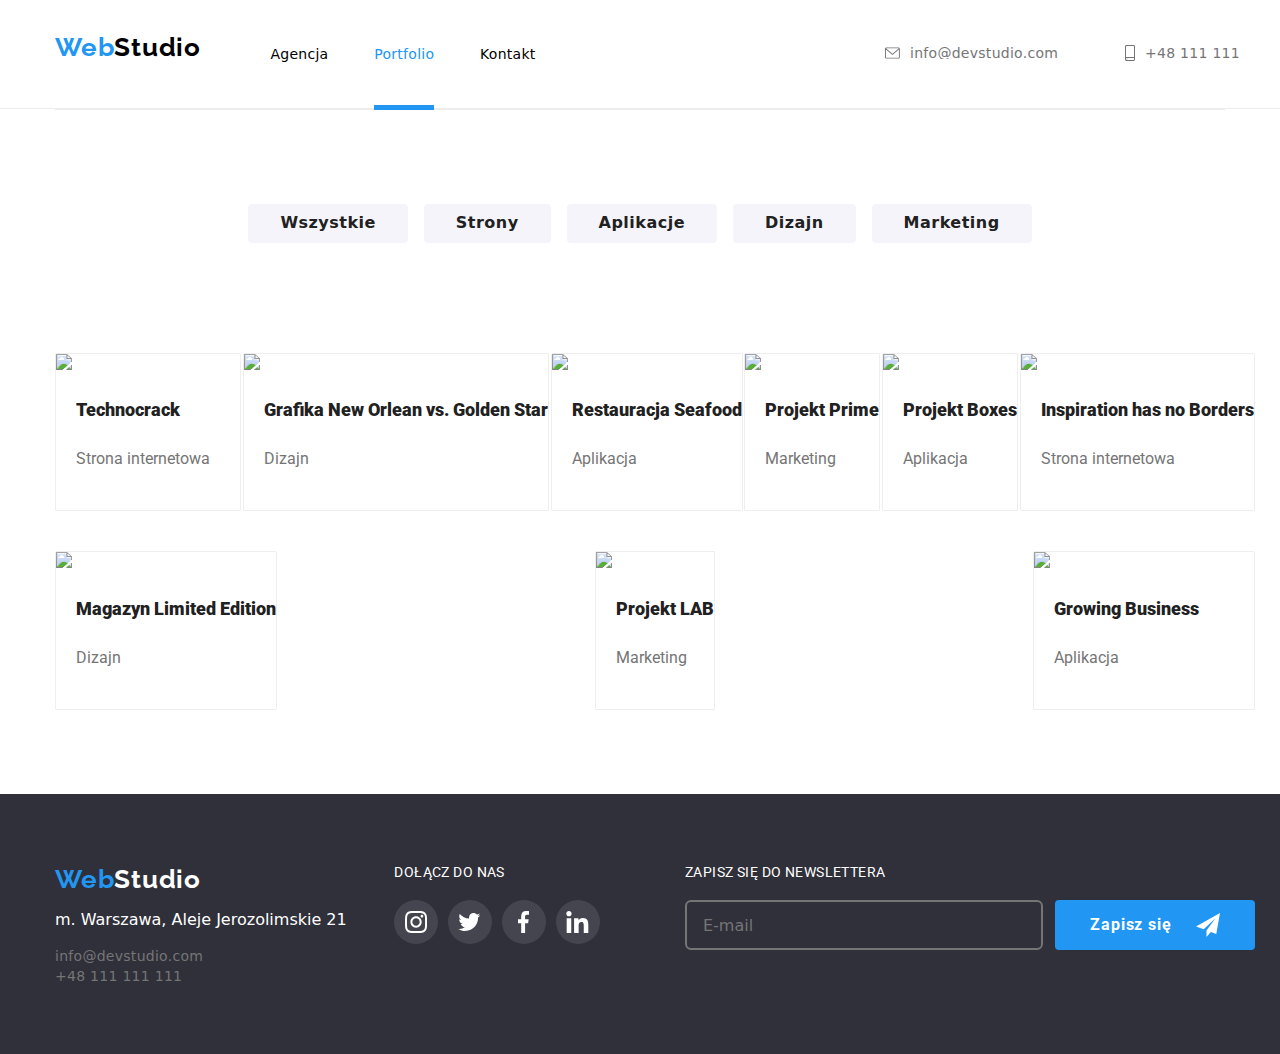
==== commit 8e77971d: "poprawki final form over 3000" ====
--- a/portfolio.html
+++ b/portfolio.html
@@ -24,435 +24,406 @@
 
   <body>
     <header class="header">
-      <div class="header__menu">
-        <a class="header__logo" href="index.html"
-          ><span style="color: #2196f3">Web</span
-          ><span style="color: #000000">Studio</span></a
-        >
-
-        <nav class="nav">
-          <ul>
-            <li class="nav__box">
-              <a class="nav__link" href="index.html">Agencja</a>
-            </li>
-            <li class="nav__box">
-              <a class="nav__link nav__link-underline" href="portfolio.html"
-                >Portfolio</a
-              >
-            </li>
-            <li class="nav__box">
-              <a class="nav__link" href="#kontakt">Kontakt</a>
-            </li>
-          </ul>
-
-          <div class="menu-container">
-            <div class="menu-wrap">
-              <ul>
-                <li class="nav__box">
-                  <a class="mobile-link" href="./index.html">Agencja</a>
-                </li>
-                <li class="nav__box">
-                  <a class="mobile-link" href="./portfolio.html">Portfolio</a>
-                </li>
-                <li class="nav__box">
-                  <a class="mobile-link" href="#">Kontakt</a>
-                </li>
-              </ul>
-            </div>
-            <ul class="menu-wrap menu-wrap--contact">
-              <li>
-                <a
-                  class="mobile-link mobile-link--phone"
-                  href="tel:+48111111111"
-                  >+48 111 111 111</a
+      <div class="container">
+        <div class="header__menu">
+          <a class="footer__logo" href="index.html"
+            ><span class="web">Web</span><span class="studio">Studio</span></a
+          >
+
+          <nav class="nav">
+            <ul>
+              <li class="nav__box">
+                <a class="nav__link" href="index.html">Agencja</a>
+              </li>
+              <li class="nav__box">
+                <a class="nav__link nav__link-underline" href="portfolio.html"
+                  >Portfolio</a
                 >
               </li>
-              <li>
-                <a
-                  class="mobile-link mobile-link--mail"
-                  href="mailto:info@devstudio.com"
-                  >info@devstudio.com</a
-                >
+              <li class="nav__box">
+                <a class="nav__link" href="#kontakt">Kontakt</a>
               </li>
             </ul>
-            <ul class="menu-wrap--socials">
-              <li class="nav__box">
-                <a class="menu-socials">Instagram</a
-                ><span class="menu-socials-line">|</span>
-              </li>
-              <li class="nav__box">
-                <a class="menu-socials">Twitter</a
-                ><span class="menu-socials-line">|</span>
-              </li>
-              <li class="nav__box">
-                <a class="menu-socials">Facebook</a
-                ><span class="menu-socials-line">|</span>
-              </li>
-
-              <li class="nav__box">
-                <a class="menu-socials">LinkedIn</a>
-              </li>
-            </ul>
-            <svg width="24" height="24" class="mobile-closebutton close-menu">
-              <use href="./images/icons.svg#close-buttonm"></use>
+
+            <div class="menu-container">
+              <div class="menu-wrap">
+                <ul>
+                  <li class="nav__box">
+                    <a class="mobile-link" href="./index.html">Agencja</a>
+                  </li>
+                  <li class="nav__box">
+                    <a class="mobile-link" href="./portfolio.html">Portfolio</a>
+                  </li>
+                  <li class="nav__box">
+                    <a class="mobile-link" href="#">Kontakt</a>
+                  </li>
+                </ul>
+              </div>
+              <ul class="menu-wrap menu-wrap--contact">
+                <li>
+                  <a
+                    class="mobile-link mobile-link--phone"
+                    href="tel:+48111111111"
+                    >+48 111 111 111</a
+                  >
+                </li>
+                <li>
+                  <a
+                    class="mobile-link mobile-link--mail"
+                    href="mailto:info@devstudio.com"
+                    >info@devstudio.com</a
+                  >
+                </li>
+              </ul>
+              <ul class="menu-wrap--socials">
+                <li class="nav__box">
+                  <a class="menu-socials">Instagram</a
+                  ><span class="menu-socials-line">|</span>
+                </li>
+                <li class="nav__box">
+                  <a class="menu-socials">Twitter</a
+                  ><span class="menu-socials-line">|</span>
+                </li>
+                <li class="nav__box">
+                  <a class="menu-socials">Facebook</a
+                  ><span class="menu-socials-line">|</span>
+                </li>
+
+                <li class="nav__box">
+                  <a class="menu-socials">LinkedIn</a>
+                </li>
+              </ul>
+              <svg width="24" height="24" class="mobile-closebutton close-menu">
+                <use href="./images/icons.svg#close-buttonm"></use>
+              </svg>
+            </div>
+
+            <svg width="24" height="24" class="open-menu">
+              <use href="./images/icons.svg#icon-menu"></use>
             </svg>
-          </div>
-
-          <svg width="24" height="24" class="open-menu">
-            <use href="./images/icons.svg#icon-menu"></use>
-          </svg>
-        </nav>
-        <div class="header__contact">
-          <a class="link link--contact" href="mailto:info@devstudio.com">
-            <svg class="contact__icon" width="200" height="12">
-              <use href="./images/icons.svg#icon-envelope"></use>
-              <text class="contact__link" x="25" y="11">
-                info@devstudio.com
-              </text>
-            </svg>
-          </a>
-          <a class="link link--contact" href="tel:+48 111111111"
-            ><svg class="contact__icon" width="120" height="16">
-              <use href="./images/icons.svg#icon-smartphone"></use>
-              <text class="contact__link" x="25" y="13">+48 111 111 111</text>
-            </svg>
-          </a>
+          </nav>
+          <div class="header__contact">
+            <a class="link link--contact" href="mailto:info@devstudio.com">
+              <svg class="contact__icon" width="200" height="12">
+                <use href="./images/icons.svg#icon-envelope"></use>
+                <text class="contact__link" x="25" y="11">
+                  info@devstudio.com
+                </text>
+              </svg>
+            </a>
+            <a class="link link--contact" href="tel:+48 111111111"
+              ><svg class="contact__icon" width="120" height="16">
+                <use href="./images/icons.svg#icon-smartphone"></use>
+                <text class="contact__link" x="25" y="13">+48 111 111 111</text>
+              </svg>
+            </a>
+          </div>
         </div>
       </div>
     </header>
     <main>
-      <div class="slider__container">
-        <div class="wrapper">
-          <button type="button" class="button button--portfolio">
-            <strong>Wszystkie</strong>
-          </button>
-          <button type="button" class="button button--portfolio">
-            <strong>Strony</strong>
-          </button>
-          <button type="button" class="button button--portfolio">
-            <strong>Aplikacje</strong>
-          </button>
-          <button type="button" class="button button--portfolio">
-            <strong>Dizajn</strong>
-          </button>
-          <button type="button" class="button button--portfolio">
-            <strong>Marketing</strong>
-          </button>
+      <section class="slider">
+        <div class="container">
+          <div class="slider__container">
+            <button type="button" class="button button--portfolio">
+              <strong>Wszystkie</strong>
+            </button>
+            <button type="button" class="button button--portfolio">
+              <strong>Strony</strong>
+            </button>
+            <button type="button" class="button button--portfolio">
+              <strong>Aplikacje</strong>
+            </button>
+            <button type="button" class="button button--portfolio">
+              <strong>Dizajn</strong>
+            </button>
+            <button type="button" class="button button--portfolio">
+              <strong>Marketing</strong>
+            </button>
+          </div>
         </div>
-      </div>
+      </section>
 
       <section class="portfolio">
-        <div class="portfolio__container">
-          <div class="wrapper">
-            <div class="portfolio__box">
-              <figure class="portfolio__figure">
-                <div class="figure__onlay">
-                  <img
-                    src="images/technocrack_website.jpg"
-                    alt="technocrack_website"
-                    width="370"
-                    height="294"
-                  />
-                  <div class="figure__onlay-hidden">
-                    <p class="figure__text-hidden">
-                      Technocrack jest popularną platformą wykorzystywaną do
-                      rozpowszechniania koronawirusa. Firmy wykorzystują tę
-                      platformę do celów szpiegowskich i ataków na
-                      niezabezpieczone serwery konkurencji
+        <div class="container">
+          <div class="portfolio__container">
+            <div class="wrapper">
+              <div class="portfolio__box">
+                <figure class="portfolio__figure">
+                  <div class="figure__onlay">
+                    <img
+                      src="images/technocrack_website.jpg"
+                      alt="technocrack_website"
+                    />
+                    <div class="figure__onlay-hidden">
+                      <p class="figure__text-hidden">
+                        Technocrack jest popularną platformą wykorzystywaną do
+                        rozpowszechniania koronawirusa. Firmy wykorzystują tę
+                        platformę do celów szpiegowskich i ataków na
+                        niezabezpieczone serwery konkurencji
+                      </p>
+                    </div>
+                  </div>
+                  <figcaption class="description-portfolio">
+                    <strong>Technocrack</strong>
+                    <p class="description-portfolio__subject">
+                      Strona internetowa
                     </p>
-                  </div>
-                </div>
-                <figcaption class="description-portfolio">
-                  <strong>Technocrack</strong>
-                  <p class="description-portfolio__subject">
-                    Strona internetowa
-                  </p>
-                </figcaption>
-              </figure>
-            </div>
-            <div class="portfolio__box">
-              <figure class="portfolio__figure">
-                <div class="figure__onlay">
-                  <img
-                    src="images/neworleanvsgoldenstar_graphic.jpg"
-                    alt="neworleanvsgoldenstar_graphic"
-                    width="370"
-                    height="294"
-                  />
-                  <div class="figure__onlay-hidden">
-                    <p class="figure__text-hidden">
-                      Technocrack jest popularną platformą wykorzystywaną do
-                      rozpowszechniania koronawirusa. Firmy wykorzystują tę
-                      platformę do celów szpiegowskich i ataków na
-                      niezabezpieczone serwery konkurencji
+                  </figcaption>
+                </figure>
+              </div>
+              <div class="portfolio__box">
+                <figure class="portfolio__figure">
+                  <div class="figure__onlay">
+                    <img
+                      src="images/neworleanvsgoldenstar_graphic.jpg"
+                      alt="neworleanvsgoldenstar_graphic"
+                    />
+                    <div class="figure__onlay-hidden">
+                      <p class="figure__text-hidden">
+                        Technocrack jest popularną platformą wykorzystywaną do
+                        rozpowszechniania koronawirusa. Firmy wykorzystują tę
+                        platformę do celów szpiegowskich i ataków na
+                        niezabezpieczone serwery konkurencji
+                      </p>
+                    </div>
+                  </div>
+
+                  <figcaption class="description-portfolio">
+                    <strong>Grafika New Orlean vs. Golden Star </strong>
+                    <p class="description-portfolio__subject">Dizajn</p>
+                  </figcaption>
+                </figure>
+              </div>
+              <div class="portfolio__box">
+                <figure class="portfolio__figure">
+                  <div class="figure__onlay">
+                    <img src="images/seafood_logo.jpg" alt="seafood_logo" />
+                    <div class="figure__onlay-hidden">
+                      <p class="figure__text-hidden">
+                        Technocrack jest popularną platformą wykorzystywaną do
+                        rozpowszechniania koronawirusa. Firmy wykorzystują tę
+                        platformę do celów szpiegowskich i ataków na
+                        niezabezpieczone serwery konkurencji
+                      </p>
+                    </div>
+                  </div>
+
+                  <figcaption class="description-portfolio">
+                    <strong>Restauracja Seafood </strong>
+                    <p class="description-portfolio__subject">Aplikacja</p>
+                  </figcaption>
+                </figure>
+              </div>
+              <div class="portfolio__box">
+                <figure class="portfolio__figure">
+                  <div class="figure__onlay">
+                    <img src="images/headphones.jpg" alt="headphones" />
+                    <div class="figure__onlay-hidden">
+                      <p class="figure__text-hidden">
+                        Technocrack jest popularną platformą wykorzystywaną do
+                        rozpowszechniania koronawirusa. Firmy wykorzystują tę
+                        platformę do celów szpiegowskich i ataków na
+                        niezabezpieczone serwery konkurencji
+                      </p>
+                    </div>
+                  </div>
+
+                  <figcaption class="description-portfolio">
+                    <strong>Projekt Prime</strong>
+                    <p class="description-portfolio__subject">Marketing</p>
+                  </figcaption>
+                </figure>
+              </div>
+              <div class="portfolio__box">
+                <figure class="portfolio__figure">
+                  <div class="figure__onlay">
+                    <img src="images/boxes.jpg" alt="project boxes" />
+                    <div class="figure__onlay-hidden">
+                      <p class="figure__text-hidden">
+                        Technocrack jest popularną platformą wykorzystywaną do
+                        rozpowszechniania koronawirusa. Firmy wykorzystują tę
+                        platformę do celów szpiegowskich i ataków na
+                        niezabezpieczone serwery konkurencji
+                      </p>
+                    </div>
+                  </div>
+
+                  <figcaption class="description-portfolio">
+                    <strong>Projekt Boxes</strong>
+                    <p class="description-portfolio__subject">Aplikacja</p>
+                  </figcaption>
+                </figure>
+              </div>
+              <div class="portfolio__box">
+                <figure class="portfolio__figure">
+                  <div class="figure__onlay">
+                    <img src="images/IHNB_website.jpg" alt="IHNB_website" />
+                    <div class="figure__onlay-hidden">
+                      <p class="figure__text-hidden">
+                        Technocrack jest popularną platformą wykorzystywaną do
+                        rozpowszechniania koronawirusa. Firmy wykorzystują tę
+                        platformę do celów szpiegowskich i ataków na
+                        niezabezpieczone serwery konkurencji
+                      </p>
+                    </div>
+                  </div>
+
+                  <figcaption class="description-portfolio">
+                    <strong>Inspiration has no Borders</strong>
+                    <p class="description-portfolio__subject">
+                      Strona internetowa
                     </p>
-                  </div>
-                </div>
-
-                <figcaption class="description-portfolio">
-                  <strong>Grafika New Orlean vs. Golden Star </strong>
-                  <p class="description-portfolio__subject">Dizajn</p>
-                </figcaption>
-              </figure>
-            </div>
-            <div class="portfolio__box">
-              <figure class="portfolio__figure">
-                <div class="figure__onlay">
-                  <img
-                    src="images/seafood_logo.jpg"
-                    alt="seafood_logo"
-                    width="370"
-                    height="294"
-                  />
-                  <div class="figure__onlay-hidden">
-                    <p class="figure__text-hidden">
-                      Technocrack jest popularną platformą wykorzystywaną do
-                      rozpowszechniania koronawirusa. Firmy wykorzystują tę
-                      platformę do celów szpiegowskich i ataków na
-                      niezabezpieczone serwery konkurencji
-                    </p>
-                  </div>
-                </div>
-
-                <figcaption class="description-portfolio">
-                  <strong>Restauracja Seafood </strong>
-                  <p class="description-portfolio__subject">Aplikacja</p>
-                </figcaption>
-              </figure>
-            </div>
-            <div class="portfolio__box">
-              <figure class="portfolio__figure">
-                <div class="figure__onlay">
-                  <img
-                    src="images/headphones.jpg"
-                    alt="headphones"
-                    width="370"
-                    height="294"
-                  />
-                  <div class="figure__onlay-hidden">
-                    <p class="figure__text-hidden">
-                      Technocrack jest popularną platformą wykorzystywaną do
-                      rozpowszechniania koronawirusa. Firmy wykorzystują tę
-                      platformę do celów szpiegowskich i ataków na
-                      niezabezpieczone serwery konkurencji
-                    </p>
-                  </div>
-                </div>
-
-                <figcaption class="description-portfolio">
-                  <strong>Projekt Prime</strong>
-                  <p class="description-portfolio__subject">Marketing</p>
-                </figcaption>
-              </figure>
-            </div>
-            <div class="portfolio__box">
-              <figure class="portfolio__figure">
-                <div class="figure__onlay">
-                  <img
-                    src="images/boxes.jpg"
-                    alt="project boxes"
-                    width="370"
-                    height="294"
-                  />
-                  <div class="figure__onlay-hidden">
-                    <p class="figure__text-hidden">
-                      Technocrack jest popularną platformą wykorzystywaną do
-                      rozpowszechniania koronawirusa. Firmy wykorzystują tę
-                      platformę do celów szpiegowskich i ataków na
-                      niezabezpieczone serwery konkurencji
-                    </p>
-                  </div>
-                </div>
-
-                <figcaption class="description-portfolio">
-                  <strong>Projekt Boxes</strong>
-                  <p class="description-portfolio__subject">Aplikacja</p>
-                </figcaption>
-              </figure>
-            </div>
-            <div class="portfolio__box">
-              <figure class="portfolio__figure">
-                <div class="figure__onlay">
-                  <img
-                    src="images/IHNB_website.jpg"
-                    alt="IHNB_website"
-                    width="370"
-                    height="294"
-                  />
-                  <div class="figure__onlay-hidden">
-                    <p class="figure__text-hidden">
-                      Technocrack jest popularną platformą wykorzystywaną do
-                      rozpowszechniania koronawirusa. Firmy wykorzystują tę
-                      platformę do celów szpiegowskich i ataków na
-                      niezabezpieczone serwery konkurencji
-                    </p>
-                  </div>
-                </div>
-
-                <figcaption class="description-portfolio">
-                  <strong>Inspiration has no Borders</strong>
-                  <p class="description-portfolio__subject">
-                    Strona internetowa
-                  </p>
-                </figcaption>
-              </figure>
-            </div>
-            <div class="portfolio__box">
-              <figure class="portfolio__figure">
-                <div class="figure__onlay">
-                  <img
-                    src="images/magazine.jpg"
-                    alt="magazine_limited"
-                    width="370"
-                    height="294"
-                  />
-                  <div class="figure__onlay-hidden">
-                    <p class="figure__text-hidden">
-                      Technocrack jest popularną platformą wykorzystywaną do
-                      rozpowszechniania koronawirusa. Firmy wykorzystują tę
-                      platformę do celów szpiegowskich i ataków na
-                      niezabezpieczone serwery konkurencji
-                    </p>
-                  </div>
-                </div>
-
-                <figcaption class="description-portfolio">
-                  <strong>Magazyn Limited Edition</strong>
-                  <p class="description-portfolio__subject">Dizajn</p>
-                </figcaption>
-              </figure>
-            </div>
-            <div class="portfolio__box">
-              <figure class="portfolio__figure">
-                <div class="figure__onlay">
-                  <img
-                    src="images/LAB_project.jpg"
-                    alt="LAB_project"
-                    width="370"
-                    height="294"
-                  />
-                  <div class="figure__onlay-hidden">
-                    <p class="figure__text-hidden">
-                      Technocrack jest popularną platformą wykorzystywaną do
-                      rozpowszechniania koronawirusa. Firmy wykorzystują tę
-                      platformę do celów szpiegowskich i ataków na
-                      niezabezpieczone serwery konkurencji
-                    </p>
-                  </div>
-                </div>
-
-                <figcaption class="description-portfolio">
-                  <strong>Projekt LAB</strong>
-                  <p class="description-portfolio__subject">Marketing</p>
-                </figcaption>
-              </figure>
-            </div>
-            <div class="portfolio__box">
-              <figure class="portfolio__figure">
-                <div class="figure__onlay">
-                  <img
-                    src="images/growingbusiness.jpg"
-                    alt="growingbusiness_website"
-                    width="370"
-                    height="294"
-                  />
-                  <div class="figure__onlay-hidden">
-                    <p class="figure__text-hidden">
-                      Technocrack jest popularną platformą wykorzystywaną do
-                      rozpowszechniania koronawirusa. Firmy wykorzystują tę
-                      platformę do celów szpiegowskich i ataków na
-                      niezabezpieczone serwery konkurencji
-                    </p>
-                  </div>
-                </div>
-
-                <figcaption class="description-portfolio">
-                  <strong>Growing Business</strong>
-                  <p class="description-portfolio__subject">Aplikacja</p>
-                </figcaption>
-              </figure>
+                  </figcaption>
+                </figure>
+              </div>
+              <div class="portfolio__box">
+                <figure class="portfolio__figure">
+                  <div class="figure__onlay">
+                    <img src="images/magazine.jpg" alt="magazine_limited" />
+                    <div class="figure__onlay-hidden">
+                      <p class="figure__text-hidden">
+                        Technocrack jest popularną platformą wykorzystywaną do
+                        rozpowszechniania koronawirusa. Firmy wykorzystują tę
+                        platformę do celów szpiegowskich i ataków na
+                        niezabezpieczone serwery konkurencji
+                      </p>
+                    </div>
+                  </div>
+
+                  <figcaption class="description-portfolio">
+                    <strong>Magazyn Limited Edition</strong>
+                    <p class="description-portfolio__subject">Dizajn</p>
+                  </figcaption>
+                </figure>
+              </div>
+              <div class="portfolio__box">
+                <figure class="portfolio__figure">
+                  <div class="figure__onlay">
+                    <img src="images/LAB_project.jpg" alt="LAB_project" />
+                    <div class="figure__onlay-hidden">
+                      <p class="figure__text-hidden">
+                        Technocrack jest popularną platformą wykorzystywaną do
+                        rozpowszechniania koronawirusa. Firmy wykorzystują tę
+                        platformę do celów szpiegowskich i ataków na
+                        niezabezpieczone serwery konkurencji
+                      </p>
+                    </div>
+                  </div>
+
+                  <figcaption class="description-portfolio">
+                    <strong>Projekt LAB</strong>
+                    <p class="description-portfolio__subject">Marketing</p>
+                  </figcaption>
+                </figure>
+              </div>
+              <div class="portfolio__box">
+                <figure class="portfolio__figure">
+                  <div class="figure__onlay">
+                    <img
+                      src="images/growingbusiness.jpg"
+                      alt="growingbusiness_website"
+                    />
+                    <div class="figure__onlay-hidden">
+                      <p class="figure__text-hidden">
+                        Technocrack jest popularną platformą wykorzystywaną do
+                        rozpowszechniania koronawirusa. Firmy wykorzystują tę
+                        platformę do celów szpiegowskich i ataków na
+                        niezabezpieczone serwery konkurencji
+                      </p>
+                    </div>
+                  </div>
+
+                  <figcaption class="description-portfolio">
+                    <strong>Growing Business</strong>
+                    <p class="description-portfolio__subject">Aplikacja</p>
+                  </figcaption>
+                </figure>
+              </div>
             </div>
           </div>
         </div>
       </section>
     </main>
     <footer class="footer">
-      <div class="footer__container">
-        <div class="footer__address">
-          <a class="footer__logo" href="index.html"
-            ><span style="color: #2196f3">Web</span
-            ><span style="color: #ffffff">Studio</span></a
-          >
-
-          <p>m. Warszawa, Aleje Jerozolimskie 21</p>
-
-          <a
-            class="link-footer__page link-footer__page--footer"
-            href="mailto:info@devstudio.com"
-            >info@devstudio.com</a
-          >
-
-          <a
-            class="link-footer__page link-footer__page--footer"
-            href="tel:+48111111111"
-            >+48 111 111 111</a
-          >
-        </div>
-        <div class="footer__socialmedia">
-          <p class="socialmedia__paragraf">DOŁĄCZ DO NAS</p>
-          <div class="footer__icon-box">
-            <svg
-              class="socials__icons socials__icons--footer"
-              width="44"
-              height="44"
+      <div class="container">
+        <div class="footer__container">
+          <div class="footer__address">
+            <a class="footer__logo" href="index.html"
+              ><span class="web--footer">Web</span
+              ><span class="studio--footer">Studio</span></a
             >
-              <use href="./images/icons.svg#icon-instagram-2"></use>
-            </svg>
-            <svg
-              class="socials__icons socials__icons--footer"
-              width="44"
-              height="44"
+
+            <p>m. Warszawa, Aleje Jerozolimskie 21</p>
+
+            <a
+              class="link-footer__page link-footer__page--footer"
+              href="mailto:info@devstudio.com"
+              >info@devstudio.com</a
             >
-              <use href="./images/icons.svg#icon-twitter-1"></use>
-            </svg>
-            <svg
-              class="socials__icons socials__icons--footer"
-              width="44"
-              height="44"
+
+            <a
+              class="link-footer__page link-footer__page--footer"
+              href="tel:+48111111111"
+              >+48 111 111 111</a
             >
-              <use href="./images/icons.svg#icon-facebook-1"></use>
-            </svg>
-            <svg
-              class="socials__icons socials__icons--footer"
-              width="44"
-              height="44"
-            >
-              <use href="./images/icons.svg#icon-linkedin-1"></use>
-            </svg>
-          </div>
-        </div>
-        <div class="footer__form-newsletter">
-          <p class="form-newsletter__paragraf">zapisz się do newslettera</p>
-          <form name="order-form" autocomplete="on" novalidate>
-            <div class="form-newsletter__box">
-              <label>
-                <input
-                  type="email"
-                  class="form-newsletter__input"
-                  name="mail"
-                  placeholder="E-mail"
-                />
-              </label>
-              <button type="submit" class="button--newsletter">
-                <text class="form-newsletter__link" x="0" y="0"
-                  >Zapisz się</text
-                >
-                <svg class="form-newsletter__button-icon">
-                  <use href="./images/icons.svg#icon-send"></use>
-                </svg>
-              </button>
+          </div>
+          <div class="footer__socialmedia">
+            <p class="socialmedia__paragraf">DOŁĄCZ DO NAS</p>
+            <div class="footer__icon-box">
+              <svg
+                class="socials__icons socials__icons--footer"
+                width="44"
+                height="44"
+              >
+                <use href="./images/icons.svg#icon-instagram-2"></use>
+              </svg>
+              <svg
+                class="socials__icons socials__icons--footer"
+                width="44"
+                height="44"
+              >
+                <use href="./images/icons.svg#icon-twitter-1"></use>
+              </svg>
+              <svg
+                class="socials__icons socials__icons--footer"
+                width="44"
+                height="44"
+              >
+                <use href="./images/icons.svg#icon-facebook-1"></use>
+              </svg>
+              <svg
+                class="socials__icons socials__icons--footer"
+                width="44"
+                height="44"
+              >
+                <use href="./images/icons.svg#icon-linkedin-1"></use>
+              </svg>
             </div>
-          </form>
+          </div>
+          <div class="footer__form-newsletter">
+            <p class="form-newsletter__paragraf">zapisz się do newslettera</p>
+            <form name="order-form" autocomplete="on" novalidate>
+              <div class="form-newsletter__box">
+                <label>
+                  <input
+                    type="email"
+                    class="form-newsletter__input"
+                    name="mail"
+                    placeholder="E-mail"
+                  />
+                </label>
+                <button type="submit" class="button--newsletter">
+                  <text class="form-newsletter__link" x="0" y="0"
+                    >Zapisz się</text
+                  >
+                  <svg class="form-newsletter__button-icon">
+                    <use href="./images/icons.svg#icon-send"></use>
+                  </svg>
+                </button>
+              </div>
+            </form>
+          </div>
         </div>
       </div>
     </footer>
--- a/css/main.min.css
+++ b/css/main.min.css
@@ -1 +1 @@
-:root{--button-color: #2196f3;--main-fontcolor: #757575;--main-font: "Roboto";--logo-font: "Raleway";--section-backroundcolor: #2f303a;--hover-color: #2196f3;--border-color: #afb1b8;--border-radius: 0px 0px 4px 4px;--box-shadow: 0px 1px 3px rgba(0, 0, 0, 0.12), 0px 1px 1px rgba(0, 0, 0, 0.14), 0px 2px 1px rgba(0, 0, 0, 0.2);--border: 1px solid rgba(0, 0, 0, 0.1);--box: 0px 3px 1px rgba(0, 0, 0, 0.1), 0px 1px 2px rgba(0, 0, 0, 0.08), 0px 2px 2px rgba(0, 0, 0, 0.12)}@media screen and (min-width: 320px)and (max-width: 767px){.footer{background-color:#2f303a;color:#fff;padding-top:10px;padding-bottom:10px;display:flex;align-items:center;justify-content:center}.footer__container{display:flex;flex-wrap:wrap;justify-content:center;align-items:center;width:450px;padding-left:15px;padding-right:15px}.footer__address{display:flex;flex-direction:column;justify-content:center;align-items:center;padding-top:60px;padding-bottom:0px;width:450px;padding-left:15px;padding-right:15px}.footer__logo{font-family:var(--logo-font);font-style:normal;font-weight:700;font-size:26px;line-height:1.19;letter-spacing:.03em;text-decoration:none;padding-bottom:20px}.footer__socialmedia{display:flex;flex-direction:column;justify-content:center;align-items:center;margin-top:40px}.footer__icon-box{max-width:450px;max-height:100px;display:flex;padding-right:0px;padding:0;padding-left:15px;padding-right:15px}.socials__icons--footer{fill:#fff;background-color:rgba(255,255,255,.1);border-radius:50%;cursor:pointer}.socials__icons--footer:hover{background-color:#2196f3;transition:250ms}.socialmedia__paragraf{font-family:var(--main-font);font-style:normal;font-weight:400;font-size:14px;line-height:1.71;letter-spacing:.03em;margin:0px;padding-bottom:20px;color:#fff}.footer__form-newsletter{display:flex;width:450px;flex-direction:column;align-items:center;justify-content:center;padding-top:60px;margin:0px}.form-newsletter__paragraf{text-transform:uppercase;font-family:var(--main-font);font-style:normal;font-weight:400;font-size:14px;line-height:1.71;letter-spacing:.03em;margin:0px;padding-bottom:20px;color:#fff;text-align:start;padding-bottom:0px}.form-newsletter__box{display:flex;justify-content:center;flex-wrap:wrap;margin:0px;padding-top:20px;padding-bottom:30px}.form-newsletter__button-icon{fill:#fff;width:24px;height:24px}.form-newsletter__link{font-family:var(--main-font);font-style:normal;font-weight:700;font-size:16px;line-height:1.8;letter-spacing:.06em}.form-newsletter__input{background-color:rgba(0,0,0,0);height:50px;width:450px;border-radius:6px;margin:0;border-color:#757575;padding-left:15px;padding-right:15px;border-style:solid;color:#fff}.form-newsletter__input:focus-within{border-color:#fff;transition-duration:250ms;transition:cubic-bezier(0.4, 0, 0.2, 1);outline:none}.button--newsletter{letter-spacing:.03em;cursor:pointer;color:#fff;border-radius:4px;background-color:#2196f3;border:none;display:flex;justify-content:center;align-items:center;text-decoration:none;margin-top:30px;height:50px;width:200px}.button--newsletter:focus,.button--newsletter:hover{color:#fff;background-color:var(--button-color);box-shadow:var(--box);border-radius:var(--border-radius);box-shadow:0px 1px 3px rgba(255,255,255,.12),0px 1px 1px rgba(255,255,255,.14),0px 2px 1px rgba(255,255,255,.2);transition:cubic-bezier(0.4, 0, 0.2, 1)}.link-footer__page{color:#757575;text-decoration:none;font-style:normal;font-weight:500;font-size:14px;line-height:1.71;letter-spacing:.02em;padding-top:10px;margin-left:20px;margin-right:20px;position:relative}.link-footer__page:hover{color:#2196f3;cursor:pointer;background-color:rgba(0,0,0,0)}.link--contact{line-height:1.17;margin-right:15px}.link__page--footer{color:#757575;margin:0;padding-top:10px}}@media screen and (min-width: 768px)and (max-width: 1199px){.footer{background-color:#2f303a;color:#fff;display:flex;align-items:center;justify-content:center;padding-bottom:60px}.footer__container{display:flex;flex-wrap:wrap;justify-content:center}.footer__address{display:flex;flex-direction:column;justify-content:center;align-items:center;margin:50px;padding-bottom:0px}.footer__logo{font-family:var(--logolll-font);font-style:normal;font-weight:700;font-size:26px;line-height:1.19;letter-spacing:.03em;text-decoration:none;color:#2196f3}.footer__socialmedia{display:flex;flex-direction:column;margin:50px;align-items:center}.footer__icon-box{margin:20px}.socials__icons--footer{fill:#fff;background-color:rgba(255,255,255,.1);border-radius:50%;cursor:pointer}.socials__icons--footer:hover{background-color:#2196f3;transition:250ms}.socialmedia__paragraf{font-family:var(--main-font);font-style:normal;font-weight:900;font-size:16px;line-height:1.17;text-transform:uppercase;letter-spacing:.03em;color:#fff;text-decoration:solid;text-align:center;margin:0}.form-newsletter__paragraf{font-family:var(--main-font);font-style:normal;font-weight:900;font-size:16px;line-height:1.17;text-transform:uppercase;letter-spacing:.03em;color:#fff;text-decoration:solid;text-align:center}.form-newsletter__box{display:flex;flex-direction:column;align-items:center;margin:0px}.form-newsletter__button-icon{fill:#fff;width:24px;height:24px}.form-newsletter__link{font-family:var(--main-font);font-style:normal;font-weight:700;font-size:16px;line-height:1.8;letter-spacing:.06em}.form-newsletter__input{background-color:rgba(0,0,0,0);height:50px;min-width:480px;border-radius:6px;margin:0;border-color:#757575;border-style:solid;color:#fff}.form-newsletter__input:focus-within{border-color:#fff;transition-duration:250ms;transition:cubic-bezier(0.4, 0, 0.2, 1);outline:none}.button--newsletter{letter-spacing:.03em;cursor:pointer;color:#fff;border-radius:4px;background-color:#2196f3;border:none;display:flex;justify-content:center;align-items:center;text-decoration:none;margin-top:30px;height:50px;width:200px}.button--newsletter:focus,.button--newsletter:hover{color:#fff;background-color:var(--button-color);box-shadow:var(--box);border-radius:var(--border-radius);box-shadow:0px 1px 3px rgba(255,255,255,.12),0px 1px 1px rgba(255,255,255,.14),0px 2px 1px rgba(255,255,255,.2);transition:cubic-bezier(0.4, 0, 0.2, 1)}.link-footer__page{color:#757575;text-decoration:none;font-style:normal;font-weight:500;font-size:14px;line-height:1.17;letter-spacing:.02em;padding-top:10px;margin-left:20px;margin-right:20px;position:relative}.link-footer__page:hover{color:#2196f3;cursor:pointer;background-color:rgba(0,0,0,0)}.link--contact{line-height:16px;margin-right:15px}.link__page--footer{color:#757575;margin:0;padding-top:10px}}@media screen and (min-width: 1200px){.footer{background-color:#2f303a;color:#fff;padding-top:126px;padding-bottom:126px;display:flex;align-items:center;justify-content:center}.footer__container{display:flex;justify-content:space-between;width:1200px}.footer__address{display:flex;flex-direction:column;padding-top:60px;padding-bottom:60px}.footer__logo{font-family:var(--logo-font);font-style:normal;font-weight:700;font-size:26px;line-height:1.19;letter-spacing:.03em;text-decoration:none}.footer__socialmedia{display:flex;flex-direction:column;padding-top:60px;align-items:flex-start;margin-left:40px}.footer__icon-box{max-width:270px;max-height:100px;display:flex;padding-right:0px;padding:0}.socials__icons--footer{margin-right:10px;fill:#fff;background-color:rgba(255,255,255,.1);border-radius:50%;cursor:pointer}.socials__icons--footer:hover{background-color:#2196f3;transition:250ms}.socialmedia__paragraf{font-family:var(--main-font);font-style:normal;font-weight:400;font-size:14px;line-height:1.17;letter-spacing:.03em;margin:0px;padding-bottom:20px;color:#fff}.footer__form-newsletter{display:flex;flex-direction:column;align-items:flex-start;justify-content:flex-start;padding-top:60px;padding-left:67px}.form-newsletter__paragraf{text-transform:uppercase;font-family:var(--main-font);font-style:normal;font-weight:400;font-size:14px;line-height:1.17;letter-spacing:.03em;margin:0px;padding-bottom:20px;color:#fff;text-align:start}.form-newsletter__box{display:flex;justify-content:space-between}.form-newsletter__button-icon{fill:#fff;width:24px;height:24px;margin-left:24px}.form-newsletter__link{font-family:var(--main-font);font-style:normal;font-weight:700;font-size:16px;line-height:1.17;letter-spacing:.06em}.form-newsletter__input{background-color:rgba(0,0,0,0);height:50px;min-width:358px;border-radius:6px;margin:0;border-color:#757575;padding-left:16px;border-style:solid;color:#fff}.form-newsletter__input:focus-within{border-color:#fff;transition-duration:250ms;transition:cubic-bezier(0.4, 0, 0.2, 1);outline:none}.button--newsletter{margin-left:12px;letter-spacing:.03em;cursor:pointer;color:#fff;border-radius:4px;background-color:#2196f3;border:none;display:flex;justify-content:center;align-items:center;text-decoration:none;height:50px;width:200px}.button--newsletter:focus,.button--newsletter:hover{color:#fff;background-color:var(--button-color);box-shadow:var(--box);border-radius:var(--border-radius);box-shadow:0px 1px 3px rgba(255,255,255,.12),0px 1px 1px rgba(255,255,255,.14),0px 2px 1px rgba(255,255,255,.2);transition:cubic-bezier(0.4, 0, 0.2, 1)}.link-footer__page{color:#757575;text-decoration:none;font-style:normal;font-weight:500;font-size:14px;line-height:1.17;letter-spacing:.02em;padding-top:3px;position:relative}.link-footer__page:hover{color:#2196f3;cursor:pointer;background-color:rgba(0,0,0,0)}.link--contact{line-height:16px}.link__page--footer{color:#757575;margin:0}}@media screen and (min-width: 320px)and (max-width: 767px){.header{display:flex;flex-wrap:wrap;align-items:center;justify-content:center}.header__menu{width:450px;padding-left:15px;padding-right:15px;font-style:normal;font-weight:700;font-size:14px;line-height:1.17;letter-spacing:.06em;display:flex;align-items:center;justify-content:space-between;padding-top:30px;padding-bottom:30px;margin:0px}.header__logo{width:134px;height:28px;font-family:var(--logo-font);font-style:normal;font-weight:700;font-size:26px;line-height:1.19;letter-spacing:.03em;text-decoration:none}.link{color:#212121;text-decoration:none;font-style:normal;font-weight:500;font-size:14px;line-height:1.19;letter-spacing:.02em;padding-right:0px;margin-left:20px;margin-right:20px;position:relative;display:none}.link:hover{color:var(--hovercolor);cursor:pointer;background-color:rgba(0,0,0,0);transition:cubic-bezier(250ms)}.link:focus{color:var(--hovercolor);cursor:pointer;background-color:rgba(0,0,0,0);transition:cubic-bezier(250ms)}.link__page{color:#000;text-decoration:none;font-style:normal;font-weight:500;font-size:14px;line-height:1.17;letter-spacing:.02em;padding-right:0px;margin-left:20px;margin-right:20px;position:relative;display:none}.link__page:hover{color:#2196f3;cursor:pointer;background-color:rgba(0,0,0,0)}.link--contact{line-height:1.17;margin-right:15px;display:none}.header__contact{display:flex;justify-content:center;align-items:center;display:none}.contact__icon{fill:#757575;display:none}.contact__icon:hover,.contact__icon .contact__link:hover{fill:#2196f3;cursor:pointer;transition:cubic-bezier(250ms)}}@media screen and (min-width: 768px)and (max-width: 1199px){.header{display:flex;flex-wrap:wrap;align-items:center;justify-content:center;padding-bottom:7px}.header__menu{width:768px;font-style:normal;font-weight:700;font-size:14px;line-height:1.17;letter-spacing:.06em;display:flex;align-items:center;justify-content:space-between;padding-top:40px;padding-bottom:40px;margin:0px}.header__logo{width:134px;height:28px;font-family:var(--logo-font);font-style:normal;font-weight:700;font-size:26px;line-height:1.19;letter-spacing:.03em;text-decoration:none}.link{color:#212121;text-decoration:none;font-style:normal;font-weight:500;font-size:14px;line-height:1.17;letter-spacing:.02em;padding-right:0px;margin-left:20px;margin-right:20px;position:relative}.link:hover{color:var(--hovercolor);cursor:pointer;background-color:rgba(0,0,0,0);transition:cubic-bezier(250ms)}.link:focus{color:var(--hovercolor);cursor:pointer;background-color:rgba(0,0,0,0);transition:cubic-bezier(250ms)}.link__page{color:#000;text-decoration:none;font-style:normal;font-weight:500;font-size:14px;line-height:1.17;letter-spacing:.02em;padding-right:0px;margin-left:20px;margin-right:20px;position:relative}.link__page:hover{color:#2196f3;cursor:pointer;background-color:rgba(0,0,0,0)}.link--contact{line-height:1.17;margin-right:15px}.header__contact{display:flex;flex-direction:column;align-items:flex-start}.contact__icon{fill:#757575}.contact__icon:hover,.contact__icon .contact__link:hover{fill:#2196f3;cursor:pointer;transition:cubic-bezier(250ms)}}@media screen and (min-width: 1200px){.wrapper{min-width:1200px;display:flex;justify-content:space-between}.header{display:flex;flex-wrap:wrap;align-items:center;justify-content:center;padding-left:25px;padding-top:32px;padding-bottom:32px;padding-right:25px}.header__menu{width:1200px;font-style:normal;font-weight:700;font-size:14px;line-height:1.17;letter-spacing:.06em;display:flex;justify-content:space-between;padding:0px;margin:0px}.header__logo{font-family:var(--logo-font);font-style:normal;font-weight:700;font-size:26px;line-height:1.19;letter-spacing:.03em;text-decoration:none}.link{color:#212121;text-decoration:none;font-style:normal;font-weight:500;font-size:14px;line-height:1.17;letter-spacing:.02em;padding-right:0px;margin-left:20px;margin-right:20px;position:relative}.link:hover{color:var(--hovercolor);cursor:pointer;background-color:rgba(0,0,0,0);transition:cubic-bezier(250ms)}.link:focus{color:var(--hovercolor);cursor:pointer;background-color:rgba(0,0,0,0);transition:cubic-bezier(250ms)}.link--contact{line-height:1.17;margin-right:15px}.header__contact{display:flex;justify-content:center;align-items:center}.contact__icon{fill:#757575}.contact__icon:hover,.contact__icon .contact__link:hover{fill:#2196f3;cursor:pointer}.link__page{color:#000;text-decoration:none;font-style:normal;font-weight:500;font-size:14px;line-height:1.17;letter-spacing:.02em;padding-top:3px;margin-left:50px;position:relative}.link__page:hover{color:#2196f3;cursor:pointer;background-color:rgba(0,0,0,0);transition:cubic-bezier(250ms)}}@media screen and (min-width: 320px)and (max-width: 767px){.clients{color:#fff;display:flex;justify-content:center;padding-top:94px;padding-bottom:94px}.clients__container{color:#fff;width:450px}.clients__wrapper{width:450px;padding-left:15px;padding-right:15px;display:flex;flex-wrap:wrap;justify-content:center}.clients__box{max-width:150px;max-height:92px;display:flex;padding-right:0px;padding:0;margin:0%;border-radius:10%;margin:15px}.clients__icon{fill:#afb1b8;width:210px;height:92px;background-color:#fff;border-radius:5%;border:2px solid #afb1b8}.clients__icon:hover{fill:#2196f3;border-color:#2196f3;cursor:pointer;transition:cubic-bezier(0.4, 0, 0.2, 1)}.clients__paragraf{min-width:320px;font-family:var(--main-font);font-style:normal;font-weight:900;font-size:44px;line-height:1.17;text-transform:uppercase;letter-spacing:.03em;color:#212121;text-decoration:solid;text-align:center;display:flex;justify-content:center;margin:0;padding-bottom:50px}}@media screen and (min-width: 768px)and (max-width: 1199px){.clients{color:#fff;display:flex;justify-content:center;padding-top:94px;padding-bottom:94px}.clients__container{color:#fff;width:768px;display:flex;flex-wrap:wrap;justify-content:center}.clients__wrapper{width:768px;display:flex;flex-wrap:wrap;justify-content:center;align-items:center}.clients__box{width:228px;display:flex;flex-wrap:wrap;justify-content:space-between;padding-right:0px;padding:0;margin:0%;border-radius:10%;margin-top:55px}.clients__icon{fill:#afb1b8;background-color:#fff;border-radius:5%;border:2px solid #afb1b8}.clients__icon:hover{fill:#2196f3;border-color:#2196f3;cursor:pointer;transition:cubic-bezier(0.4, 0, 0.2, 1)}.clients__paragraf{min-width:768px;font-family:var(--main-font);font-style:normal;font-weight:900;font-size:44px;line-height:1.17;text-transform:uppercase;letter-spacing:.03em;color:#212121;text-decoration:solid;text-align:center;display:flex;align-items:center;justify-content:center;margin:0;padding-bottom:50px}}@media screen and (min-width: 1200px){.clients{color:#fff;display:flex;justify-content:center;padding-top:94px;padding-bottom:94px}.clients__wrapper{width:1200px;display:flex;justify-content:space-between}.clients__box{max-width:150px;max-height:92px;display:flex;padding-right:0px;padding:0;margin:0%;border-radius:10%}.clients__icon{fill:#afb1b8;background-color:#fff;border-radius:5%;border:2px solid #afb1b8}.clients__icon:hover{fill:#2196f3;border-color:#2196f3;cursor:pointer;transition:cubic-bezier(0.4, 0, 0.2, 1)}.clients__paragraf{min-width:1200px;font-family:var(--main-font);font-style:normal;font-weight:900;font-size:44px;line-height:1.17;text-transform:uppercase;letter-spacing:.03em;color:#212121;text-decoration:solid;text-align:center;display:inline-block;margin:0;padding-bottom:50px}}@media screen and (min-width: 320px)and (max-width: 767px){.article__container{max-width:480px;margin:0 auto;padding:30px 15px;margin-top:40px}.article__description{font-family:"Roboto";font-style:normal;font-weight:400;font-size:14px;line-height:1.17;letter-spacing:.03em;margin:0px;padding:0px;color:#757575;text-align:justify}.article__box{max-width:450px;display:inline-block}.article__icon-box{width:450px;height:120px;display:flex;justify-content:center;align-items:center;padding-right:0px;margin:0px;padding:0;padding-top:30px;padding-bottom:30px;margin-bottom:30px;background-color:#f5f4fa}.article__paragraf{font-family:"Roboto";font-style:normal;font-weight:700;font-size:14px;line-height:1.17;letter-spacing:.03em;text-transform:uppercase;color:#212121;padding:0;margin:0}}@media screen and (min-width: 768px)and (max-width: 1199px){.article__container{max-width:768px;margin:0 auto;padding:30px 15px;margin-top:40px}.article__description{font-family:"Roboto";font-style:normal;font-weight:400;font-size:14px;line-height:1.17;letter-spacing:.03em;margin:0px;padding:0px;color:#757575;text-align:justify}.article__box{max-width:354px;display:inline-block}.article__icon-box{width:354px;height:120px;display:flex;justify-content:center;align-items:center;padding-right:0px;margin:0px;padding:0;padding-top:30px;padding-bottom:30px;margin-bottom:30px;background-color:#f5f4fa}.article__paragraf{font-family:"Roboto";font-style:normal;font-weight:700;font-size:14px;line-height:1.17;letter-spacing:.03em;text-transform:uppercase;color:#212121;padding:0;margin:0}}@media screen and (min-width: 1200px){.article{color:#fff;padding-top:94px;padding-bottom:94px}.article__container{max-width:1200px;margin:0 auto}.article__description{font-family:"Roboto";font-style:normal;font-weight:400;font-size:14px;line-height:1.17;letter-spacing:.03em;margin:0px;padding:0px;color:#757575;text-align:justify}.article__box{max-width:270px;display:inline-block;padding-right:0px;margin:0px;padding:0}.article__icon-box{width:270px;height:120px;display:flex;justify-content:center;align-items:center;padding-right:0px;margin:0px;padding:0;padding-top:30px;padding-bottom:30px;margin-bottom:30px;background-color:#f5f4fa}.article__paragraf{font-family:"Roboto";font-style:normal;font-weight:700;font-size:14px;line-height:1.17;letter-spacing:.03em;text-transform:uppercase;color:#212121;padding:0;margin:0}}@media screen and (min-width: 320px)and (max-width: 767px){.slider__container{color:#fff;display:flex;justify-content:center;border-top:1px solid #ececec;padding-top:60px;padding-bottom:40px}.portfolio__box{position:relative;overflow:hidden}.portfolio__container{max-width:480px;margin:0 auto}.wrapper{max-width:480px;display:flex;flex-wrap:wrap;justify-content:center;align-items:center;gap:0;padding:0;margin:0}.portfolio{color:#fff;display:flex;justify-content:center;padding-bottom:44px;margin:0;gap:0}.description-portfolio{display:flex;flex-direction:column;align-items:flex-start;color:#212121;max-width:370px;padding-top:20px;padding-bottom:20px;padding-left:20px;z-index:1}.portfolio__figure{margin:0 auto;margin-bottom:30px;border-radius:1%;border:1px solid #eee}.portfolio__figure:hover{margin:0 auto;background-color:#fff;box-shadow:0px 1px 3px rgba(0,0,0,.12),0px 1px 1px rgba(0,0,0,.14),0px 2px 1px rgba(0,0,0,.2);border-radius:0px 0px 4px 4px;transition:cubic-bezier(250ms)}.figure__onlay{position:relative;overflow:hidden}.portfolio__figure:hover .figure__onlay-hidden,.portfolio__figure:focus .figure__onlay-hidden{transform:translateY(-100%)}.figure__onlay-hidden{background-color:#2196f3;position:absolute;padding-top:20px;padding-left:35px;width:100%;height:100%;transform:translateY(0);transition:transform 250ms ease}.figure__text-hidden{font-weight:400;font-size:18px;line-height:1.55;letter-spacing:.03em;color:#fff;position:absolute;width:301px}}@media screen and (min-width: 768px)and (max-width: 1199px){.slider__container{color:#fff;display:flex;flex-direction:column;justify-content:center;align-items:center;border-top:1px solid #ececec;padding-top:94px;padding-bottom:50px}.portfolio__box{margin-bottom:10px;position:relative;overflow:hidden}.portfolio__container{max-width:768px;margin:0 auto}.wrapper{max-width:768px;display:flex;flex-wrap:wrap;justify-content:space-between;gap:0;padding:0;margin:0}.portfolio{color:#fff;display:flex;justify-content:center;padding-bottom:44px;margin:0;gap:0}.description-portfolio{display:flex;flex-direction:column;align-items:flex-start;color:#212121;max-width:370px;padding-top:20px;padding-bottom:20px;padding-left:20px;z-index:1}.portfolio__figure{margin:0 auto;margin-bottom:30px;border-radius:1%;border:1px solid #eee}.portfolio__figure:hover{margin:0 auto;background-color:#fff;box-shadow:0px 1px 3px rgba(0,0,0,.12),0px 1px 1px rgba(0,0,0,.14),0px 2px 1px rgba(0,0,0,.2);border-radius:0px 0px 4px 4px;transition:cubic-bezier(250ms)}.figure__onlay{position:relative;overflow:hidden}.portfolio__figure:hover .figure__onlay-hidden,.portfolio__figure:focus .figure__onlay-hidden{transform:translateY(-100%)}.figure__onlay-hidden{background-color:#2196f3;position:absolute;padding-top:20px;padding-left:35px;width:100%;height:100%;transform:translateY(0);transition:transform 250ms ease}.figure__text-hidden{font-weight:400;font-size:18px;line-height:1.55;letter-spacing:.03em;color:#fff;position:absolute;width:301px}}@media screen and (min-width: 1200px){.slider__container{min-width:1200px;color:#fff;display:flex;flex-direction:column;justify-content:space-evenly;align-items:center;border-top:1px solid #ececec;padding-top:94px;padding-bottom:50px;padding-left:10px;padding-right:10px}.portfolio__box{margin-bottom:10px;position:relative;overflow:hidden}.portfolio__container{max-width:1200px;margin:0 auto}.wrapper{min-width:1200px;display:flex;flex-wrap:wrap;justify-content:space-between;gap:0;padding:0;margin:0}.portfolio{color:#fff;display:flex;justify-content:center;padding-bottom:44px;margin:0;gap:0}.description-portfolio{display:flex;flex-direction:column;align-items:flex-start;color:#212121;max-width:370px;padding-top:20px;padding-bottom:20px;padding-left:20px;z-index:1;font-family:"Roboto";font-style:normal;font-weight:700;font-size:18px;line-height:36px;letter-spacing:2}.description-portfolio__subject{font-family:"Roboto";font-style:normal;font-weight:400;font-size:16px;line-height:30px;letter-spacing:1.88;color:#757575}.portfolio__figure{margin:0 auto;margin-bottom:30px;border-radius:1%;border:1px solid #eee}.portfolio__figure:hover{margin:0 auto;background-color:#fff;box-shadow:0px 1px 3px rgba(0,0,0,.12),0px 1px 1px rgba(0,0,0,.14),0px 2px 1px rgba(0,0,0,.2);border-radius:0px 0px 4px 4px;transition:cubic-bezier(250ms)}.figure__onlay{position:relative;overflow:hidden}.portfolio__figure:hover .figure__onlay-hidden,.portfolio__figure:focus .figure__onlay-hidden{transform:translateY(-100%)}.figure__onlay-hidden{background-color:#2196f3;position:absolute;padding-top:20px;padding-left:35px;width:100%;height:100%;transform:translateY(0);transition:transform 250ms ease}.figure__text-hidden{font-weight:400;font-size:18px;line-height:1.55;letter-spacing:.03em;color:#fff;position:absolute;width:301px;text-align:justify}}@media screen and (min-width: 320px)and (max-width: 767px){.team{color:#fff;display:flex;justify-content:center;background-color:#f5f4fa;padding-top:94px;padding-bottom:94px}.team__container{width:450px;padding-left:15px;padding-right:15px}.team__box{width:450px;margin-bottom:35px;display:flex;justify-content:center;padding-left:15px;padding-right:15px}.team__figure{margin:0 auto;padding-bottom:15px;background-color:#fff;box-shadow:var(--box-shadow);border-radius:var(--border-radius);display:flex;flex-wrap:wrap;justify-content:center}.team__description{font-family:var(--main-font);color:#212121;font-weight:500;font-size:18px;line-height:1.17;width:450px;height:60px;display:flex;flex-direction:column;align-items:center;justify-content:center;gap:0;padding-top:60px;padding-bottom:40px}.section__paragraf{min-width:450px;font-family:var(--main-font);font-style:normal;font-weight:900;font-size:44px;text-transform:uppercase;letter-spacing:.03em;color:#212121;text-decoration:solid;text-align:center;display:inline-block;margin:0}.socials__icon{margin-left:5px;margin-right:5px;fill:#757575;background-color:#fff;border-radius:50%}.socials__icon--team{margin-left:5px;margin-right:5px;fill:#757575;background-color:#fff;border-radius:50%}.socials__icon--team:hover{fill:#fff;background-color:#2196f3;cursor:pointer;transition:250ms}.team__icons-box{width:450px;height:60px;display:flex;justify-content:center;align-items:center;padding-right:0px;margin:0px;padding:0;background-color:#fff}}@media screen and (min-width: 768px)and (max-width: 1199px){.team{color:#fff;display:flex;justify-content:center;background-color:#f5f4fa;padding-top:94px;padding-bottom:94px}.team__container{width:768px}.team__box{width:354px;margin-bottom:35px;display:flex;justify-content:center}.team__figure{margin:0 auto;padding-bottom:15px;background-color:#fff;box-shadow:var(--box-shadow);border-radius:var(--border-radius);display:flex;flex-wrap:wrap;justify-content:center}.team__description{font-family:var(--main-font);color:#212121;font-weight:500;font-size:18px;line-height:1.17;width:354px;display:flex;flex-direction:column;align-items:center;justify-content:center;gap:0;padding-top:60px;padding-bottom:40px}.section__paragraf{min-width:768px;font-family:var(--main-font);font-style:normal;font-weight:900;font-size:28px;display:inline-block;text-transform:uppercase;letter-spacing:.03em;color:#212121;text-decoration:solid;text-align:center;margin:0}.socials__icon{margin-left:5px;margin-right:5px;fill:#757575;background-color:#fff;border-radius:50%}.socials__icon--team{margin-left:5px;margin-right:5px;fill:#757575;background-color:#fff;border-radius:50%}.socials__icon--team:hover{fill:#fff;background-color:#2196f3;cursor:pointer;transition:250ms}.team__icons-box{width:354px;height:60px;display:flex;justify-content:center;align-items:center;padding-right:0px;margin:0px;padding:0;background-color:#fff}.img{width:354px;height:374px}}@media screen and (min-width: 1200px){.team{color:#fff;display:flex;justify-content:center;background-color:#f5f4fa;padding-top:94px;padding-bottom:94px}.team__box{margin-bottom:35px;position:relative;overflow:hidden}.team__figure{margin:0 auto;padding-bottom:15px;background-color:#fff;box-shadow:var(--box-shadow);border-radius:var(--border-radius)}.team__description{font-family:var(--main-font);display:flex;flex-direction:column;align-items:center;color:#757575;background-color:#fff;max-width:270px;padding-top:30px;padding-bottom:30px;line-height:1.17;margin:0%;gap:0%}.socials__icon{margin-left:5px;margin-right:5px;fill:#757575;background-color:#fff;border-radius:50%}.socials__icon--team{margin-left:5px;margin-right:5px;fill:#757575;background-color:#fff;border-radius:50%}.socials__icon--team:hover{fill:#fff;background-color:#2196f3;cursor:pointer;transition:250ms}.team__icons-box{width:270px;height:60px;display:flex;justify-content:center;align-items:center;padding-right:0px;margin:0px;padding:0;background-color:#fff}.img{width:270px;height:260px}.section__paragraf{min-width:1200px;font-family:var(--main-font);font-style:normal;font-weight:900;font-size:28px;display:inline-block;text-transform:uppercase;letter-spacing:.03em;color:#212121;text-decoration:solid;text-align:center;margin:0}}@media screen and (min-width: 320px)and (max-width: 767px){.whatwedo{color:#fff;display:flex;justify-content:center;padding-top:94px;padding-bottom:94px;display:none}}@media screen and (min-width: 768px)and (max-width: 1199px){.whatwedo{color:#fff;display:flex;justify-content:center;padding-top:94px;padding-bottom:94px;display:none}}@media screen and (min-width: 1200px){.whatwedo{color:#fff;display:flex;justify-content:center;padding-top:94px;padding-bottom:94px}.section__paragraf{font-family:var(--main-font);font-style:normal;font-weight:900;font-size:44px;line-height:1.17;text-transform:uppercase;letter-spacing:.03em;color:#212121;text-decoration:solid;text-align:center;display:inline-block;margin:0;padding-bottom:50px}.whatwedo__box{margin-bottom:35px;position:relative;overflow:hidden}.whatwedo__box .whatwedo__label{position:absolute;display:flex;justify-content:center;align-items:center;right:0;bottom:0;margin:0;height:70px;width:370px;background:rgba(47,48,58,.8);font-family:var(--main-font);font-style:normal;font-size:14px;line-height:1.17;text-align:center;letter-spacing:.03em;text-transform:uppercase}.whatwedo__figure{margin:0 auto;background-color:#fff}}@media screen and (min-width: 320px)and (max-width: 767px){.modal{position:fixed;left:0;top:0;width:100%;height:100%;background-color:rgba(0,0,0,.2);transition:cubic-bezier(250ms)}.modal__container{position:absolute;top:50%;left:50%;transform:translate(-50%, -50%);width:450px;height:681px;background-color:#fff}.modal__close-button{position:absolute;width:30px;height:30px;top:8px;right:8px;border:var(--border);border-radius:50%;cursor:pointer}.modal__close-button:focus,.modal__close-button:hover{box-shadow:var(--box-shadow);-webkit-box-shadow:1px 1px 8px 4px rgba(77,76,76,.07);-moz-box-shadow:1px 1px 8px 4px rgba(77,76,76,.07);transition:cubic-bezier(0.4, 0, 0.2, 1)}.modal__is-hidden{opacity:0;visibility:hidden;pointer-events:none}.modal-order__paragraf{font-family:var(--main-font);font-style:normal;font-weight:400;font-size:12px;line-height:1.16;letter-spacing:.01em;color:#757575}.modal__paragraf-title{font-family:var(--main-font);font-style:normal;font-weight:700;font-size:20px;line-height:1.15;text-align:center;letter-spacing:.03em;color:#212121}.modal__form{display:flex;flex-direction:column;padding-left:50px;padding-right:50px;padding-top:40px;padding-bottom:50px}.modal-order__input{font-size:12px;width:510px;padding-top:14px;padding-bottom:14px;border-radius:6px;margin:0;border-color:var(--border-color);padding-left:50px;border-style:solid;color:#212121}.modal-order__comment{width:430px;font-size:12px;padding-top:14px;padding-bottom:14px;background-color:rgba(0,0,0,0);border-radius:6px;margin:0;border-color:var(--border-color);border-style:solid;color:#212121;padding:12px 12px 16px 16px}.modal-order__comment:focus-within{border-color:#2196f3;transition-duration:250ms;transition:cubic-bezier(0.4, 0, 0.2, 1);outline:none}.privacy{position:relative;font-family:var(--main-font);font-style:normal;font-weight:400;font-size:14px;line-height:1.71;letter-spacing:.03em;padding-bottom:30px;color:#757575}.modal-order__label{position:relative;display:flex;justify-content:space-between;align-items:center}.modal-order__label:focus-within .modal-order__icons{fill:#2196f3;border-color:#2196f3;transition-duration:250ms;transition:cubic-bezier(0.4, 0, 0.2, 1)}.modal-order__input:focus-within{border-color:#2196f3;transition-duration:250ms;transition:cubic-bezier(0.4, 0, 0.2, 1);outline:none}.modal-order__icons{position:absolute;fill:#212121;height:18px;width:34px;padding-left:15px}.modal_order__check{position:relative;font-family:var(--main-font);font-style:normal;font-weight:400;font-size:14px;line-height:1.71;letter-spacing:.03em;padding-bottom:30px;padding-left:35px;padding-top:15px;color:#757575}.modal_order__check::before{display:block;position:absolute;content:"";left:10px;top:18px;width:16px;height:15px;border:1px solid #171717;border-radius:2px;transition:transform 0,5s;background-repeat:no-repeat;background-size:auto 100%;background-position:center}.modal-order__checkbox:checked+.modal_order__check::before{border:none;background-image:url("../images/icon-check.svg");background-color:#2196f3}.modal_order__privacy-links{text-decoration:none}.modal_order__privacy-links:hover{text-shadow:4px 6px 7px rgba(67,63,63,.4);transition:cubic-bezier(0.4, 0, 0.2, 1);text-decoration:underline;color:#2196f3}.modal-order__visually-hidden{position:absolute !important;clip:rect(1px 1px 1px 1px);clip:rect(1px, 1px, 1px, 1px);padding:0 !important;border:0 !important;height:1px !important;width:1px !important;overflow:hidden}.button--sumbit{transition-duration:0,4s;font-style:normal;font-weight:500;font-size:16px;line-height:1.62;letter-spacing:.03em;cursor:pointer;color:#fff;border-radius:4px;background-color:var(--button-color);border:none;text-decoration:none;height:50px;width:200px}.button--sumbit:focus,.button--sumbit:hover{color:#fff;background-color:var(--button-color);box-shadow:var(--box);border-radius:var(--border-radius);box-shadow:0px 1px 3px rgba(0,0,0,.12),0px 1px 1px rgba(0,0,0,.14),0px 2px 1px rgba(0,0,0,.2);transition:cubic-bezier(0.4, 0, 0.2, 1)}.modal_order__sumbit-box{display:flex;flex-direction:column;justify-content:center;align-items:center}}@media screen and (min-width: 768px)and (max-width: 1199px){.modal{position:fixed;left:0;top:0;width:100%;height:100%;background-color:rgba(0,0,0,.2);transition:cubic-bezier(250ms)}.modal__container{position:absolute;top:50%;left:50%;transform:translate(-50%, -50%);min-width:528px;min-height:581px;background-color:#fff}.modal__close-button{position:absolute;width:30px;height:30px;top:8px;right:8px;border:var(--border);border-radius:50%;cursor:pointer}.modal__close-button:focus,.modal__close-button:hover{box-shadow:var(--box-shadow);-webkit-box-shadow:1px 1px 8px 4px rgba(77,76,76,.07);-moz-box-shadow:1px 1px 8px 4px rgba(77,76,76,.07);transition:cubic-bezier(0.4, 0, 0.2, 1)}.modal__is-hidden{opacity:0;visibility:hidden;pointer-events:none}.modal-order__paragraf{font-family:var(--main-font);font-style:normal;font-weight:400;font-size:12px;line-height:1.16;letter-spacing:.01em;color:#757575}.modal__paragraf-title{font-family:var(--main-font);font-style:normal;font-weight:700;font-size:20px;line-height:1.15;text-align:center;letter-spacing:.03em;color:#212121}.modal__form{display:flex;flex-direction:column;padding-left:50px;padding-right:50px;padding-top:40px;padding-bottom:50px}.modal-order__input{min-width:510px;padding-top:14px;font-size:12px;padding-bottom:14px;border-radius:6px;margin:0;border-color:var(--border-color);padding-left:50px;border-style:solid;color:#212121}.modal-order__comment{min-width:510px;padding-top:14px;padding-bottom:14px;font-size:12px;background-color:rgba(0,0,0,0);border-radius:6px;margin:0;border-color:var(--border-color);border-style:solid;color:#212121;padding:12px 12px 16px 16px}.modal-order__comment:focus-within{border-color:#2196f3;transition-duration:250ms;transition:cubic-bezier(0.4, 0, 0.2, 1);outline:none}.privacy{position:relative;font-family:var(--main-font);font-style:normal;font-weight:400;font-size:14px;line-height:1.15;letter-spacing:.03em;padding-bottom:30px;color:#757575}.modal-order__label{position:relative;display:flex;justify-content:space-between;align-items:center}.modal-order__label:focus-within .modal-order__icons{fill:#2196f3;border-color:#2196f3;transition-duration:250ms;transition:cubic-bezier(0.4, 0, 0.2, 1)}.modal-order__input:focus-within{border-color:#2196f3;transition-duration:250ms;transition:cubic-bezier(0.4, 0, 0.2, 1);outline:none}.modal-order__icons{position:absolute;fill:#212121;height:18px;width:34px;padding-left:15px}.modal_order__check{position:relative;font-family:var(--main-font);font-style:normal;font-weight:400;font-size:14px;line-height:1.15;letter-spacing:.03em;padding-bottom:30px;padding-left:35px;padding-top:15px;color:#757575}.modal_order__check::before{display:block;position:absolute;content:"";left:10px;top:18px;width:16px;height:15px;border:1px solid #171717;border-radius:2px;transition:transform 0,5s;background-repeat:no-repeat;background-size:auto 100%;background-position:center}.modal-order__checkbox:checked+.modal_order__check::before{border:none;background-image:url("../images/icon-check.svg");background-color:#2196f3}.modal_order__privacy-links{text-decoration:none}.modal_order__privacy-links:hover{text-shadow:4px 6px 7px rgba(67,63,63,.4);transition:cubic-bezier(0.4, 0, 0.2, 1);text-decoration:underline;color:#2196f3}.modal-order__visually-hidden{position:absolute !important;clip:rect(1px 1px 1px 1px);clip:rect(1px, 1px, 1px, 1px);padding:0 !important;border:0 !important;height:1px !important;width:1px !important;overflow:hidden}.button--sumbit{transition-duration:0,4s;font-style:normal;font-weight:500;font-size:16px;line-height:1.62;letter-spacing:.03em;cursor:pointer;color:#fff;border-radius:4px;background-color:var(--button-color);border:none;text-decoration:none;height:50px;width:200px}.button--sumbit:focus,.button--sumbit:hover{color:#fff;background-color:var(--button-color);box-shadow:var(--box);border-radius:var(--border-radius);box-shadow:0px 1px 3px rgba(0,0,0,.12),0px 1px 1px rgba(0,0,0,.14),0px 2px 1px rgba(0,0,0,.2);transition:cubic-bezier(0.4, 0, 0.2, 1)}.modal_order__sumbit-box{display:flex;flex-direction:column;justify-content:center;align-items:center}}@media screen and (min-width: 1200px){.modal{position:fixed;left:0;top:0;width:100%;height:100%;background-color:rgba(0,0,0,.2);transition:cubic-bezier(250ms)}.modal__container{position:absolute;top:50%;left:50%;transform:translate(-50%, -50%);min-width:528px;min-height:581px;background-color:#fff}.modal__close-button{position:absolute;width:30px;height:30px;top:8px;right:8px;border:var(--border);border-radius:50%;cursor:pointer}.modal__close-button:focus,.modal__close-button:hover{box-shadow:var(--box-shadow);-webkit-box-shadow:1px 1px 8px 4px rgba(77,76,76,.07);-moz-box-shadow:1px 1px 8px 4px rgba(77,76,76,.07);transition:cubic-bezier(0.4, 0, 0.2, 1)}.modal__is-hidden{opacity:0;visibility:hidden;pointer-events:none}.modal-order__paragraf{font-family:var(--main-font);font-style:normal;font-weight:400;font-size:12px;line-height:1.15;letter-spacing:.01em;color:#757575}.modal__paragraf-title{font-family:var(--main-font);font-style:normal;font-weight:700;font-size:20px;line-height:1.15;text-align:center;letter-spacing:.03em;color:#212121}.modal__form{display:flex;flex-direction:column;padding-left:50px;padding-right:50px;padding-top:40px;padding-bottom:50px}.modal-order__input{min-width:510px;padding-top:14px;font-size:12px;padding-bottom:14px;border-radius:6px;margin:0;border-color:var(--border-color);padding-left:50px;border-style:solid;color:#212121}.modal-order__comment{min-width:510px;padding-top:14px;padding-bottom:14px;font-size:12px;background-color:rgba(0,0,0,0);border-radius:6px;margin:0;border-color:var(--border-color);border-style:solid;color:#212121;padding:12px 12px 16px 16px}.modal-order__comment:focus-within{border-color:#2196f3;transition-duration:250ms;transition:cubic-bezier(0.4, 0, 0.2, 1);outline:none}.privacy{position:relative;font-family:var(--main-font);font-style:normal;font-weight:400;font-size:14px;line-height:1.71;letter-spacing:.03em;padding-bottom:30px;color:#757575}.modal-order__label{position:relative;display:flex;justify-content:space-between;align-items:center}.modal-order__label:focus-within .modal-order__icons{fill:#2196f3;border-color:#2196f3;transition-duration:250ms;transition:cubic-bezier(0.4, 0, 0.2, 1)}.modal-order__input:focus-within{border-color:#2196f3;transition-duration:250ms;transition:cubic-bezier(0.4, 0, 0.2, 1);outline:none}.modal-order__icons{position:absolute;fill:#212121;height:18px;width:34px;padding-left:15px}.modal_order__check{position:relative;font-family:var(--main-font);font-style:normal;font-weight:400;font-size:14px;line-height:1.71;letter-spacing:.03em;padding-bottom:30px;padding-left:35px;padding-top:15px;color:#757575}.modal_order__check::before{display:block;position:absolute;content:"";left:10px;top:18px;width:16px;height:15px;border:2px solid #171717;border-radius:1px;transition:transform 0,5s;background-repeat:no-repeat;background-size:auto 100%;background-position:center}.modal-order__checkbox:checked+.modal_order__check::before{border:none;background-image:url("../images/icon-check.svg");background-color:#2196f3}.modal_order__privacy-links{text-decoration:none}.modal_order__privacy-links:hover{text-shadow:4px 6px 7px rgba(67,63,63,.4);transition:cubic-bezier(0.4, 0, 0.2, 1);text-decoration:underline;color:#2196f3}.modal-order__visually-hidden{position:absolute !important;clip:rect(1px 1px 1px 1px);clip:rect(1px, 1px, 1px, 1px);padding:0 !important;border:0 !important;height:1px !important;width:1px !important;overflow:hidden}.button--sumbit{transition-duration:0,4s;font-style:normal;font-weight:500;font-size:16px;line-height:1.62;letter-spacing:.03em;cursor:pointer;color:#fff;border-radius:4px;background-color:var(--button-color);border:none;text-decoration:none;height:50px;width:200px}.button--sumbit:focus,.button--sumbit:hover{color:#fff;background-color:var(--button-color);box-shadow:var(--box);border-radius:var(--border-radius);box-shadow:0px 1px 3px rgba(0,0,0,.12),0px 1px 1px rgba(0,0,0,.14),0px 2px 1px rgba(0,0,0,.2);transition:cubic-bezier(0.4, 0, 0.2, 1)}.modal_order__sumbit-box{display:flex;flex-direction:column;justify-content:center;align-items:center}}@media screen and (min-width: 320px)and (max-width: 767px){.menu-container{width:450px;position:fixed;height:800px;background-color:#fff;transform:scaleX(0);transition:transform 1s;padding-left:15px;padding-right:15px;opacity:0;pointer-events:none;position:absolute;top:0;left:0;z-index:2}.is-open{transform:scaleX(1);opacity:1;pointer-events:all}.close-menu,.open-menu{cursor:pointer}.close-menu:hover,.open-menu:hover{fill:#2196f3;background-color:rgba(0,0,0,0)}.open-menu{position:absolute;top:0;right:0;margin:40px}.close-menu{position:absolute;top:15px;right:24px;border-radius:50px;border-color:rgba(0,0,0,0);background-color:rgba(0,0,0,0);font-size:30px}.mobile-closebutton{position:absolute;width:40px;height:40px;border-radius:0%;fill:#d63333;cursor:pointer}.mobile-closebutton:hover{fill:#2196f3}.mobile-link{color:#212121;text-decoration:none;font-style:normal;font-weight:500;font-size:40px;line-height:1.17;letter-spacing:.02em;padding-bottom:36px;margin-left:20px;margin-right:20px;position:relative}.mobile-link:hover{color:#2196f3;cursor:pointer;background-color:rgba(0,0,0,0)}.mobile-link:focus{color:#2196f3;cursor:pointer;background-color:rgba(0,0,0,0)}.mobile-link--phone{color:#2196f3;font-size:34px}.mobile-link--phone:hover{text-decoration:underline;background-color:rgba(0,0,0,0)}.mobile-link--mail{color:#757575;font-size:24px}.menu-wrap{display:flex;flex-direction:column;justify-content:flex-start;padding-top:48px}.menu-wrap--contact{padding-top:250px}.menu-wrap--socials{margin-left:20px;cursor:pointer}.menu-wrap--socials:hover{text-decoration:underline}.menu-socials{color:#2196f3;font-family:"Roboto";font-style:normal;font-weight:500;font-size:18px;line-height:1.22;letter-spacing:.02em}.menu-socials-line{margin-left:10px;color:#2196f3}}@media screen and (min-width: 768px)and (max-width: 1199px){.menu-container{width:768px;position:fixed;height:800px;background-color:#fff;transform:translateX(-500px);transition:transform 1s;padding:0 40px;z-index:1;top:0;left:0;display:none;background-color:red;opacity:0;pointer-events:none;position:fixed;top:0;left:0;z-index:2}.is-open{transform:translateX(0);display:none;opacity:1;pointer-events:all}.close-menu,.open-menu{cursor:pointer;display:none}.open-menu{position:relative;top:5px;display:none}.close-menu{position:absolute;top:15px;right:24px;border-radius:50px;border-color:rgba(0,0,0,0);background-color:rgba(0,0,0,0);font-size:30px;display:none}}@media screen and (min-width: 1200px){.menu-container{width:480px;position:fixed;height:800px;background-color:#fff;transform:translateX(-500px);transition:transform 1s;padding:0 40px;z-index:1;top:0;left:0;display:none;background-color:red}.is-open{transform:translateX(0);display:none}.lose-menu,.open-menu{cursor:pointer;display:none}.open-menu{position:relative;top:5px;display:none}.close-menu{position:absolute;top:15px;right:24px;border-radius:50px;border-color:rgba(0,0,0,0);background-color:rgba(0,0,0,0);font-size:30px;display:none}}@media screen and (min-width: 320px)and (max-width: 767px){.nav__box{max-width:270px;display:inline-block;padding-right:0px;margin:0px;padding:0}.nav__link{color:#000;text-decoration:none;font-style:normal;font-weight:500;font-size:14px;line-height:1.17;letter-spacing:.02em;padding-right:0px;margin-left:20px;margin-right:20px;position:relative;display:none}.nav__link:hover{color:#2196f3;cursor:pointer;background-color:rgba(0,0,0,0)}.nav__link-underline{display:inline-block;color:#2196f3;position:relative;display:none}.nav__link-underline::after{content:"";position:absolute;width:100%;height:5px;background-color:#2196f3;bottom:-20px;left:0}}@media screen and (min-width: 768px)and (max-width: 1199px){.nav__box{max-width:270px;display:inline-block}.nav__link{color:#000;text-decoration:none;font-style:normal;font-weight:500;font-size:14px;line-height:1.17;letter-spacing:.02em;padding-right:0px;margin-left:20px;margin-right:20px;position:relative}.nav__link:hover{color:#2196f3;cursor:pointer;background-color:rgba(0,0,0,0)}.nav__link-underline{display:inline-block;color:#2196f3;position:relative}.nav__link-underline::after{content:"";position:absolute;width:100%;height:5px;background-color:#2196f3;bottom:-62px;left:0}}@media screen and (min-width: 1200px){.nav__box{max-width:270px;display:inline-block;padding-right:0px;margin:0px;padding:0}.nav__link{color:#000;text-decoration:none;font-style:normal;font-weight:500;font-size:14px;line-height:1.17;letter-spacing:.02em;padding-right:0px;margin-left:20px;margin-right:20px;position:relative}.nav__link:hover{color:#2196f3;cursor:pointer;background-color:rgba(0,0,0,0)}.nav__link-underline{display:inline-block;color:#2196f3;position:relative}.nav__link-underline::after{content:"";position:absolute;width:100%;height:5px;background-color:#2196f3;bottom:-48px;left:0}.nav{margin-right:300px}}@media screen and (min-width: 320px)and (max-width: 767px){.order{color:#fff;display:flex;align-items:center;justify-content:center;border-top:1px solid #ececec}.order__container{min-width:480px;padding-top:118px;padding-bottom:118px;color:#fff;background-image:linear-gradient(to top, rgba(0, 18, 105, 0) 0%, rgba(47, 48, 58, 0.4) 100%),url("../images/tm-mobile.jpg");background-size:cover;background-repeat:no-repeat;background-position:center;display:flex;flex-direction:column;align-items:center;justify-content:center}.order__header{display:flex;justify-content:center;width:365px;height:84px;text-align:center}}@media screen and (min-width: 768px)and (max-width: 1199px){.order{color:#fff;display:flex;align-items:center;justify-content:center;border-top:1px solid #ececec}.order .order__container{min-width:768px;height:400px;color:#fff;background-image:linear-gradient(to top, rgba(0, 18, 105, 0) 0%, rgba(47, 48, 58, 0.4) 100%),url("../images/tm-tablet2.jpg");background-size:contain;background-repeat:no-repeat;background-position:center;display:flex;flex-direction:column;align-items:center;justify-content:center}.order__header{display:flex;justify-content:center;width:365px;height:84px;text-align:center}}@media screen and (min-width: 1200px){.order{color:#fff;display:flex;align-items:center;justify-content:center;border-top:1px solid #ececec;background-image:linear-gradient(to top, rgba(0, 18, 105, 0) 0%, rgba(47, 48, 58, 0.4) 100%),url("../images/tm-tablet2.jpg");background-size:cover;background-repeat:no-repeat;background-position:center}.order .order__container{color:#fff;display:flex;flex-direction:column;align-items:center;justify-content:center;padding-top:200px;padding-bottom:200px;margin:0;padding-right:0;padding-left:0}.order__header{display:flex;justify-content:center;width:696px;height:84px;font-size:44px;text-align:center}}@media screen and (min-width: 320px)and (max-width: 767px){.button{font-style:normal;font-weight:500;font-size:16px;line-height:1.17;text-align:center;letter-spacing:.03em;cursor:pointer;color:#fff;border-radius:4px;border:none;background-color:var(--button-color);padding:15px 32px;text-align:center;text-decoration:none;display:inline-block}.button:focus,.button:hover{-webkit-box-shadow:0px 10px 13px -7px #000,0px 0px 19px 0px #000;box-shadow:0px 10px 13px -7px #000,0px 0px 19px 0px #000;border-radius:4px 4px 4px 4px;transition:cubic-bezier(250ms)}.button--portfolio{color:#212121;background-color:#f5f4fa;margin-left:8px;padding:10px 32px;margin:5px;border-radius:4px 4px 4px 4px}.button--portfolio:hover,.button--portfolio:focus{color:#fff;box-shadow:var(--box-shadow);background-color:var(--button-color);transition:cubic-bezier(250ms)}}@media screen and (min-width: 768px)and (max-width: 1199px){.button{font-style:normal;font-weight:500;font-size:16px;line-height:1.17;text-align:center;letter-spacing:.03em;cursor:pointer;color:#fff;border-radius:4px;border:none;background-color:var(--button-color);padding:15px 32px;text-align:center;text-decoration:none;display:inline-block}.button:focus,.button:hover{-webkit-box-shadow:0px 10px 13px -7px #000,0px 0px 19px 0px #000;box-shadow:0px 10px 13px -7px #000,0px 0px 19px 0px #000;border-radius:4px 4px 4px 4px;transition:cubic-bezier(250ms)}.button--portfolio{color:#212121;background-color:#f5f4fa;margin-left:8px;padding:10px 32px;border-radius:4px 4px 4px 4px}.button--portfolio:hover,.button--portfolio:focus{color:#fff;box-shadow:var(--box-shadow);background-color:var(--button-color);transition:cubic-bezier(250ms)}}@media screen and (min-width: 1200px){.button{font-style:normal;font-weight:500;font-size:16px;line-height:1.17;text-align:center;letter-spacing:.03em;cursor:pointer;color:#fff;border-radius:4px;border:none;background-color:var(--button-color);padding:15px 32px;text-align:center;text-decoration:none;display:inline-block}.button:focus,.button:hover{-webkit-box-shadow:0px 10px 13px -7px #000,0px 0px 19px 0px #000;box-shadow:0px 10px 13px -7px #000,0px 0px 19px 0px #000;border-radius:4px 4px 4px 4px;transition:cubic-bezier(250ms)}.button--portfolio{color:#212121;background-color:#f5f4fa;margin-left:8px;margin-right:8px;padding:10px 32px;border-radius:4px 4px 4px 4px}.button--portfolio:hover,.button--portfolio:focus{color:#fff;box-shadow:var(--box-shadow);background-color:var(--button-color);transition:cubic-bezier(250ms)}}/*# sourceMappingURL=main.min.css.map */+:root{--button-color: #2196f3;--main-fontcolor: #757575;--main-font: "Roboto";--logo-font: "Raleway";--section-backroundcolor: #2f303a;--hover-color: #2196f3;--border-color: #afb1b8;--border-radius: 0px 0px 4px 4px;--box-shadow: 0px 1px 3px rgba(0, 0, 0, 0.12), 0px 1px 1px rgba(0, 0, 0, 0.14), 0px 2px 1px rgba(0, 0, 0, 0.2);--border: 1px solid rgba(0, 0, 0, 0.1);--box: 0px 3px 1px rgba(0, 0, 0, 0.1), 0px 1px 2px rgba(0, 0, 0, 0.08), 0px 2px 2px rgba(0, 0, 0, 0.12)}@media screen and (min-width: 320px)and (max-width: 767px){.container{margin:0,auto;width:100%;max-width:480px;padding:0 15px}}@media screen and (min-width: 768px)and (max-width: 1199px){.container{margin:0,auto;width:100%;max-width:768px;padding:0 15px}}@media screen and (min-width: 1200px){.container{margin:0,auto;width:100%;max-width:1200px;padding:0 15px}}@media screen and (min-width: 320px)and (max-width: 767px){.footer{background-color:#2f303a;color:#fff;padding-top:10px;padding-bottom:10px;display:flex;align-items:center;justify-content:center}.footer__container{display:flex;flex-wrap:wrap;justify-content:center;align-items:center;width:450px;padding-left:15px;padding-right:15px}.footer__address{display:flex;flex-direction:column;justify-content:center;align-items:center;padding-top:60px;padding-bottom:0px;width:450px;padding-left:15px;padding-right:15px}.footer__logo{font-family:var(--logo-font);font-style:normal;font-weight:700;font-size:26px;line-height:1.19;letter-spacing:.03em;text-decoration:none;padding-bottom:20px}.footer__socialmedia{display:flex;flex-direction:column;justify-content:center;align-items:center;margin-top:40px}.footer__icon-box{max-width:450px;max-height:100px;display:flex;padding-right:0px;padding:0;padding-left:15px;padding-right:15px}.socials__icons--footer{fill:#fff;background-color:rgba(255,255,255,.1);border-radius:50%;cursor:pointer}.socials__icons--footer:hover{background-color:#2196f3;transition:250ms}.socialmedia__paragraf{font-family:var(--main-font);font-style:normal;font-weight:400;font-size:14px;line-height:1.71;letter-spacing:.03em;margin:0px;padding-bottom:20px;color:#fff}.footer__form-newsletter{display:flex;width:450px;flex-direction:column;align-items:center;justify-content:center;padding-top:60px;margin:0px}.form-newsletter__paragraf{text-transform:uppercase;font-family:var(--main-font);font-style:normal;font-weight:400;font-size:14px;line-height:1.71;letter-spacing:.03em;margin:0px;padding-bottom:20px;color:#fff;text-align:start;padding-bottom:0px}.form-newsletter__box{display:flex;justify-content:center;flex-wrap:wrap;margin:0px;padding-top:20px;padding-bottom:30px}.form-newsletter__button-icon{fill:#fff;width:24px;height:24px}.form-newsletter__link{font-family:var(--main-font);font-style:normal;font-weight:700;font-size:16px;line-height:1.8;letter-spacing:.06em}.form-newsletter__input{background-color:rgba(0,0,0,0);height:50px;width:450px;border-radius:6px;margin:0;border-color:#757575;padding-left:15px;padding-right:15px;border-style:solid;color:#fff}.form-newsletter__input:focus-within{border-color:#fff;transition-duration:250ms;transition:cubic-bezier(0.4, 0, 0.2, 1);outline:none}.button--newsletter{letter-spacing:.03em;cursor:pointer;color:#fff;border-radius:4px;background-color:#2196f3;border:none;display:flex;justify-content:center;align-items:center;text-decoration:none;margin-top:30px;height:50px;width:200px}.button--newsletter:focus,.button--newsletter:hover{color:#fff;background-color:var(--button-color);box-shadow:var(--box);border-radius:var(--border-radius);box-shadow:0px 1px 3px rgba(255,255,255,.12),0px 1px 1px rgba(255,255,255,.14),0px 2px 1px rgba(255,255,255,.2);transition:cubic-bezier(0.4, 0, 0.2, 1)}.link-footer__page{color:#757575;text-decoration:none;font-style:normal;font-weight:500;font-size:14px;line-height:1.71;letter-spacing:.02em;padding-top:10px;margin-left:20px;margin-right:20px;position:relative}.link-footer__page:hover{color:#2196f3;cursor:pointer;background-color:rgba(0,0,0,0)}.link--contact{line-height:1.17;margin-right:15px}.link__page--footer{color:#757575;margin:0;padding-top:10px}.web--footer{color:#2196f3;text-decoration:none;font-family:"Raleway";font-style:normal;font-weight:700;font-size:24px;line-height:31px;letter-spacing:1.19}.studio--footer{color:#fff;text-decoration:none;font-family:"Raleway";font-style:normal;font-weight:700;font-size:24px;line-height:31px;letter-spacing:1.19}}@media screen and (min-width: 768px)and (max-width: 1199px){.footer{background-color:#2f303a;color:#fff;display:flex;align-items:center;justify-content:center;padding-bottom:60px}.footer__container{display:flex;flex-wrap:wrap;justify-content:center}.footer__address{display:flex;flex-direction:column;justify-content:center;align-items:center;margin:50px;padding-bottom:0px}.footer__logo{font-family:var(--logolll-font);font-style:normal;font-weight:700;font-size:26px;line-height:1.19;letter-spacing:.03em;text-decoration:none;color:#2196f3}.footer__socialmedia{display:flex;flex-direction:column;margin:50px;align-items:center}.footer__icon-box{margin:20px}.socials__icons--footer{fill:#fff;background-color:rgba(255,255,255,.1);border-radius:50%;cursor:pointer}.socials__icons--footer:hover{background-color:#2196f3;transition:250ms}.socialmedia__paragraf{font-family:var(--main-font);font-style:normal;font-weight:900;font-size:16px;line-height:1.17;text-transform:uppercase;letter-spacing:.03em;color:#fff;text-decoration:solid;text-align:center;margin:0}.form-newsletter__paragraf{font-family:var(--main-font);font-style:normal;font-weight:900;font-size:16px;line-height:1.17;text-transform:uppercase;letter-spacing:.03em;color:#fff;text-decoration:solid;text-align:center}.form-newsletter__box{display:flex;flex-direction:column;align-items:center;margin:0px}.form-newsletter__button-icon{fill:#fff;width:24px;height:24px}.form-newsletter__link{font-family:var(--main-font);font-style:normal;font-weight:700;font-size:16px;line-height:1.8;letter-spacing:.06em}.form-newsletter__input{background-color:rgba(0,0,0,0);height:50px;min-width:480px;border-radius:6px;margin:0;border-color:#757575;border-style:solid;color:#fff}.form-newsletter__input:focus-within{border-color:#fff;transition-duration:250ms;transition:cubic-bezier(0.4, 0, 0.2, 1);outline:none}.button--newsletter{letter-spacing:.03em;cursor:pointer;color:#fff;border-radius:4px;background-color:#2196f3;border:none;display:flex;justify-content:center;align-items:center;text-decoration:none;margin-top:30px;height:50px;width:200px}.button--newsletter:focus,.button--newsletter:hover{color:#fff;background-color:var(--button-color);box-shadow:var(--box);border-radius:var(--border-radius);box-shadow:0px 1px 3px rgba(255,255,255,.12),0px 1px 1px rgba(255,255,255,.14),0px 2px 1px rgba(255,255,255,.2);transition:cubic-bezier(0.4, 0, 0.2, 1)}.link-footer__page{color:#757575;text-decoration:none;font-style:normal;font-weight:500;font-size:14px;line-height:1.17;letter-spacing:.02em;padding-top:10px;margin-left:20px;margin-right:20px;position:relative}.link-footer__page:hover{color:#2196f3;cursor:pointer;background-color:rgba(0,0,0,0)}.link--contact{line-height:16px;margin-right:15px}.link__page--footer{color:#757575;margin:0;padding-top:10px}.web--footer{color:#2196f3;text-decoration:none;font-family:"Raleway";font-style:normal;font-weight:700;font-size:24px;line-height:31px;letter-spacing:1.19}.studio--footer{color:#fff;text-decoration:none;font-family:"Raleway";font-style:normal;font-weight:700;font-size:24px;line-height:31px;letter-spacing:1.19}}@media screen and (min-width: 1200px){.footer{background-color:#2f303a;color:#fff;padding-top:10px;padding-bottom:10px;display:flex;align-items:center;justify-content:center}.footer__container{display:flex;justify-content:space-between;width:1200px}.footer__address{display:flex;flex-direction:column;padding-top:60px;padding-bottom:60px}.footer__logo{font-family:var(--logo-font);font-style:normal;font-weight:700;font-size:26px;line-height:1.19;letter-spacing:.03em;text-decoration:none}.footer__socialmedia{display:flex;flex-direction:column;padding-top:60px;align-items:flex-start;margin-left:40px}.footer__icon-box{max-width:270px;max-height:100px;display:flex;padding-right:0px;padding:0}.socials__icons--footer{margin-right:10px;fill:#fff;background-color:rgba(255,255,255,.1);border-radius:50%;cursor:pointer}.socials__icons--footer:hover{background-color:#2196f3;transition:250ms}.socialmedia__paragraf{font-family:var(--main-font);font-style:normal;font-weight:400;font-size:14px;line-height:1.17;letter-spacing:.03em;margin:0px;padding-bottom:20px;color:#fff}.footer__form-newsletter{display:flex;flex-direction:column;align-items:flex-start;justify-content:flex-start;padding-top:60px;padding-left:67px}.form-newsletter__paragraf{text-transform:uppercase;font-family:var(--main-font);font-style:normal;font-weight:400;font-size:14px;line-height:1.17;letter-spacing:.03em;margin:0px;padding-bottom:20px;color:#fff;text-align:start}.form-newsletter__box{display:flex;justify-content:space-between}.form-newsletter__button-icon{fill:#fff;width:24px;height:24px;margin-left:24px}.form-newsletter__link{font-family:var(--main-font);font-style:normal;font-weight:700;font-size:16px;line-height:1.17;letter-spacing:.06em}.form-newsletter__input{background-color:rgba(0,0,0,0);height:50px;min-width:358px;border-radius:6px;margin:0;border-color:#757575;padding-left:16px;border-style:solid;color:#fff}.form-newsletter__input:focus-within{border-color:#fff;transition-duration:250ms;transition:cubic-bezier(0.4, 0, 0.2, 1);outline:none}.button--newsletter{margin-left:12px;letter-spacing:.03em;cursor:pointer;color:#fff;border-radius:4px;background-color:#2196f3;border:none;display:flex;justify-content:center;align-items:center;text-decoration:none;height:50px;width:200px}.button--newsletter:focus,.button--newsletter:hover{color:#fff;background-color:var(--button-color);box-shadow:var(--box);border-radius:var(--border-radius);box-shadow:0px 1px 3px rgba(255,255,255,.12),0px 1px 1px rgba(255,255,255,.14),0px 2px 1px rgba(255,255,255,.2);transition:cubic-bezier(0.4, 0, 0.2, 1)}.link-footer__page{color:#757575;text-decoration:none;font-style:normal;font-weight:500;font-size:14px;line-height:1.17;letter-spacing:.02em;padding-top:3px;position:relative}.link-footer__page:hover{color:#2196f3;cursor:pointer;background-color:rgba(0,0,0,0)}.link--contact{line-height:16px}.link__page--footer{color:#757575;margin:0}.web--footer{color:#2196f3;text-decoration:none;font-family:"Raleway";font-style:normal;font-weight:700;font-size:26px;line-height:31px;letter-spacing:1.19}.studio--footer{color:#fff;text-decoration:none;font-family:"Raleway";font-style:normal;font-weight:700;font-size:26px;line-height:31px;letter-spacing:1.19}}@media screen and (min-width: 320px)and (max-width: 767px){.header{display:flex;flex-wrap:wrap;align-items:center;justify-content:center}.header__menu{width:450px;padding-left:15px;padding-right:15px;font-style:normal;font-weight:700;font-size:14px;line-height:1.17;letter-spacing:.06em;display:flex;align-items:center;justify-content:space-between;padding-top:30px;padding-bottom:30px;margin:0px}.header__logo{width:134px;height:28px;font-family:var(--logo-font);font-style:normal;font-weight:700;font-size:26px;line-height:1.19;letter-spacing:.03em;text-decoration:none}.link{color:#212121;text-decoration:none;font-style:normal;font-weight:500;font-size:14px;line-height:1.19;letter-spacing:.02em;padding-right:0px;margin-left:20px;margin-right:20px;position:relative;display:none}.link:hover{color:var(--hovercolor);cursor:pointer;background-color:rgba(0,0,0,0);transition:cubic-bezier(250ms)}.link:focus{color:var(--hovercolor);cursor:pointer;background-color:rgba(0,0,0,0);transition:cubic-bezier(250ms)}.link__page{color:#000;text-decoration:none;font-style:normal;font-weight:500;font-size:14px;line-height:1.17;letter-spacing:.02em;padding-right:0px;margin-left:20px;margin-right:20px;position:relative;display:none}.link__page:hover{color:#2196f3;cursor:pointer;background-color:rgba(0,0,0,0)}.link--contact{line-height:1.17;margin-right:15px;display:none}.header__contact{display:flex;justify-content:center;align-items:center;display:none}.contact__icon{fill:#757575;display:none}.contact__icon:hover,.contact__icon .contact__link:hover{fill:#2196f3;cursor:pointer;transition:cubic-bezier(250ms)}.web{color:#2196f3;text-decoration:none;font-family:"Raleway";font-style:normal;font-weight:700;font-size:24px;line-height:31px;letter-spacing:1.19}.studio{color:#000;text-decoration:none;font-family:"Raleway";font-style:normal;font-weight:700;font-size:24px;line-height:31px;letter-spacing:1.19}}@media screen and (min-width: 768px)and (max-width: 1199px){.header{display:flex;flex-wrap:wrap;align-items:center;justify-content:center;padding-bottom:7px}.header__menu{width:768px;font-style:normal;font-weight:700;font-size:14px;line-height:1.17;letter-spacing:.06em;display:flex;align-items:center;justify-content:space-between;padding-top:40px;padding-bottom:40px;margin:0px}.header__logo{width:134px;height:28px;font-family:var(--logo-font);font-style:normal;font-weight:700;font-size:26px;line-height:1.19;letter-spacing:.03em;text-decoration:none}.link{color:#212121;text-decoration:none;font-style:normal;font-weight:500;font-size:14px;line-height:1.17;letter-spacing:.02em;padding-right:0px;margin-left:20px;margin-right:20px;position:relative}.link:hover{color:var(--hovercolor);cursor:pointer;background-color:rgba(0,0,0,0);transition:cubic-bezier(250ms)}.link:focus{color:var(--hovercolor);cursor:pointer;background-color:rgba(0,0,0,0);transition:cubic-bezier(250ms)}.link__page{color:#000;text-decoration:none;font-style:normal;font-weight:500;font-size:14px;line-height:1.17;letter-spacing:.02em;padding-right:0px;margin-left:20px;margin-right:20px;position:relative}.link__page:hover{color:#2196f3;cursor:pointer;background-color:rgba(0,0,0,0)}.link--contact{line-height:1.17;margin-right:15px}.header__contact{display:flex;flex-direction:column;align-items:flex-start}.contact__icon{fill:#757575}.contact__icon:hover,.contact__icon .contact__link:hover{fill:#2196f3;cursor:pointer;transition:cubic-bezier(250ms)}.web{color:#2196f3;text-decoration:none;font-family:"Raleway";font-style:normal;font-weight:700;font-size:24px;line-height:31px;letter-spacing:1.19}.studio{color:#000;text-decoration:none;font-family:"Raleway";font-style:normal;font-weight:700;font-size:24px;line-height:31px;letter-spacing:1.19}}@media screen and (min-width: 1200px){.wrapper{min-width:1200px;display:flex;justify-content:space-between}.header{display:flex;flex-wrap:wrap;align-items:center;justify-content:center;padding-left:25px;padding-top:32px;padding-bottom:32px;padding-right:25px}.header__menu{width:1200px;font-style:normal;font-weight:700;font-size:14px;line-height:1.17;letter-spacing:.06em;display:flex;justify-content:space-between;padding:0px;margin:0px}.header__logo{font-family:var(--logo-font);font-style:normal;font-weight:700;font-size:26px;line-height:1.19;letter-spacing:.03em;text-decoration:none}.link{color:#212121;text-decoration:none;font-style:normal;font-weight:500;font-size:14px;line-height:1.17;letter-spacing:.02em;padding-right:0px;margin-left:20px;margin-right:20px;position:relative}.link:hover{color:var(--hovercolor);cursor:pointer;background-color:rgba(0,0,0,0);transition:cubic-bezier(250ms)}.link:focus{color:var(--hovercolor);cursor:pointer;background-color:rgba(0,0,0,0);transition:cubic-bezier(250ms)}.link--contact{line-height:1.17;margin-right:15px}.header__contact{display:flex;justify-content:center;align-items:center}.contact__icon{fill:#757575}.contact__icon:hover,.contact__icon .contact__link:hover{fill:#2196f3;cursor:pointer}.link__page{color:#000;text-decoration:none;font-style:normal;font-weight:500;font-size:14px;line-height:1.17;letter-spacing:.02em;padding-top:3px;margin-left:50px;position:relative}.link__page:hover{color:#2196f3;cursor:pointer;background-color:rgba(0,0,0,0);transition:cubic-bezier(250ms)}.web{color:#2196f3;text-decoration:none;font-family:"Raleway";font-style:normal;font-weight:700;font-size:26px;line-height:31px;letter-spacing:1.19}.studio{color:#000;text-decoration:none;font-family:"Raleway";font-style:normal;font-weight:700;font-size:26px;line-height:31px;letter-spacing:1.19}}@media screen and (min-width: 320px)and (max-width: 767px){.clients{color:#fff;display:flex;justify-content:center;padding-top:94px;padding-bottom:94px}.clients__container{color:#fff;width:450px}.clients__wrapper{width:450px;padding-left:15px;padding-right:15px;display:flex;flex-wrap:wrap;justify-content:center}.clients__box{max-width:150px;max-height:92px;display:flex;padding-right:0px;padding:0;margin:0%;border-radius:10%;margin:15px}.clients__icon{fill:#afb1b8;width:210px;height:92px;background-color:#fff;border-radius:5%;border:2px solid #afb1b8}.clients__icon:hover{fill:#2196f3;border-color:#2196f3;cursor:pointer;transition:cubic-bezier(0.4, 0, 0.2, 1)}.clients__paragraf{min-width:320px;font-family:var(--main-font);font-style:normal;font-weight:900;font-size:44px;line-height:1.17;text-transform:uppercase;letter-spacing:.03em;color:#212121;text-decoration:solid;text-align:center;display:flex;justify-content:center;margin:0;padding-bottom:50px}}@media screen and (min-width: 768px)and (max-width: 1199px){.clients{color:#fff;display:flex;justify-content:center;padding-top:94px;padding-bottom:94px}.clients__container{color:#fff;width:768px;display:flex;flex-wrap:wrap;justify-content:center}.clients__wrapper{width:768px;display:flex;flex-wrap:wrap;justify-content:center;align-items:center}.clients__box{width:228px;display:flex;flex-wrap:wrap;justify-content:space-between;padding-right:0px;padding:0;margin:0%;border-radius:10%;margin-top:55px}.clients__icon{fill:#afb1b8;background-color:#fff;border-radius:5%;border:2px solid #afb1b8}.clients__icon:hover{fill:#2196f3;border-color:#2196f3;cursor:pointer;transition:cubic-bezier(0.4, 0, 0.2, 1)}.clients__paragraf{min-width:768px;font-family:var(--main-font);font-style:normal;font-weight:900;font-size:44px;line-height:1.17;text-transform:uppercase;letter-spacing:.03em;color:#212121;text-decoration:solid;text-align:center;display:flex;align-items:center;justify-content:center;margin:0;padding-bottom:50px}}@media screen and (min-width: 1200px){.clients{color:#fff;display:flex;justify-content:center;padding-top:94px;padding-bottom:94px}.clients__wrapper{width:1200px;display:flex;justify-content:space-between}.clients__box{max-width:150px;max-height:92px;display:flex;padding-right:0px;padding:0;margin:0%;border-radius:10%}.clients__icon{fill:#afb1b8;background-color:#fff;border-radius:5%;border:2px solid #afb1b8}.clients__icon:hover{fill:#2196f3;border-color:#2196f3;cursor:pointer;transition:cubic-bezier(0.4, 0, 0.2, 1)}.clients__paragraf{min-width:1200px;font-family:var(--main-font);font-style:normal;font-weight:900;font-size:44px;line-height:1.17;text-transform:uppercase;letter-spacing:.03em;color:#212121;text-decoration:solid;text-align:center;display:inline-block;margin:0;padding-bottom:50px}}@media screen and (min-width: 320px)and (max-width: 767px){.article{color:#fff;display:flex;justify-content:center;padding-top:60px;padding-bottom:60px}.article__description{font-family:"Roboto";font-style:normal;font-weight:400;font-size:14px;line-height:1.17;letter-spacing:.03em;margin:0px;padding:0px;color:#757575;text-align:justify}.article__box{max-width:450px;display:inline-block}.article__icon-box{width:450px;height:120px;display:flex;justify-content:center;align-items:center;padding-right:0px;margin:0px;padding:0;padding-top:30px;padding-bottom:30px;margin-bottom:30px;background-color:#f5f4fa}.article__paragraf{font-family:"Roboto";font-style:normal;font-weight:700;font-size:14px;line-height:1.17;letter-spacing:.03em;text-transform:uppercase;color:#212121;padding:0;margin:0}}@media screen and (min-width: 768px)and (max-width: 1199px){.article{color:#fff;display:flex;justify-content:center;padding-top:60px;padding-bottom:45px}.article__description{font-family:"Roboto";font-style:normal;font-weight:400;font-size:14px;line-height:1.17;letter-spacing:.03em;margin:0px;padding:0px;color:#757575;text-align:justify}.article__box{max-width:354px;display:inline-block}.article__icon-box{width:354px;height:120px;display:flex;justify-content:center;align-items:center;padding-right:0px;margin:0px;padding:0;padding-top:30px;padding-bottom:30px;margin-bottom:30px;background-color:#f5f4fa}.article__paragraf{font-family:"Roboto";font-style:normal;font-weight:700;font-size:14px;line-height:1.17;letter-spacing:.03em;text-transform:uppercase;color:#212121;padding:0;margin:0}}@media screen and (min-width: 1200px){.article{color:#fff;display:flex;justify-content:center;padding-top:94px;padding-bottom:94px}.article__description{font-family:"Roboto";font-style:normal;font-weight:400;font-size:14px;line-height:1.17;letter-spacing:.03em;margin:0px;padding:0px;color:#757575;text-align:justify}.article__box{max-width:270px;display:inline-block;padding-right:0px;margin:0px;padding:0}.article__icon-box{width:270px;height:120px;display:flex;justify-content:center;align-items:center;padding-right:0px;margin:0px;padding:0;padding-top:30px;padding-bottom:30px;margin-bottom:30px;background-color:#f5f4fa}.article__paragraf{font-family:"Roboto";font-style:normal;font-weight:700;font-size:14px;line-height:1.17;letter-spacing:.03em;text-transform:uppercase;color:#212121;padding:0;margin:0}}@media screen and (min-width: 320px)and (max-width: 767px){.slider{color:#fff;display:flex;justify-content:center;padding-bottom:60px;border-top:1px solid #ececec}.portfolio{color:#fff;display:flex;justify-content:center;padding-bottom:44px;margin:0;gap:0}.slider__container{color:#fff;display:inline-block;justify-content:center;border-top:1px solid #ececec;padding-top:60px;padding-bottom:40px}.portfolio__box{position:relative;overflow:hidden}.portfolio__container{max-width:480px;margin:0 auto}.wrapper{max-width:480px;display:flex;flex-wrap:wrap;justify-content:center;align-items:center;gap:0;padding:0;margin:0}.description-portfolio{display:flex;flex-direction:column;align-items:flex-start;color:#212121;max-width:294px;padding-top:20px;padding-bottom:20px;padding-left:20px;z-index:1}.portfolio__figure{margin:0 auto;margin-bottom:30px;border-radius:1%;border:1px solid #eee}.portfolio__figure:hover{margin:0 auto;background-color:#fff;box-shadow:0px 1px 3px rgba(0,0,0,.12),0px 1px 1px rgba(0,0,0,.14),0px 2px 1px rgba(0,0,0,.2);border-radius:0px 0px 4px 4px;transition:cubic-bezier(250ms)}.figure__onlay{position:relative;overflow:hidden}.portfolio__figure:hover .figure__onlay-hidden,.portfolio__figure:focus .figure__onlay-hidden{transform:translateY(-100%)}.figure__onlay-hidden{background-color:#2196f3;position:absolute;padding-top:20px;padding-left:35px;transform:translateY(0);transition:transform 250ms ease}.figure__text-hidden{font-weight:400;font-size:18px;line-height:1.55;letter-spacing:.03em;color:#fff;position:absolute;width:301px}}@media screen and (min-width: 768px)and (max-width: 1199px){.slider{color:#fff;display:flex;justify-content:center;padding-bottom:60px;border-top:1px solid #ececec}.portfolio{color:#fff;display:flex;justify-content:center;padding-bottom:60px}.slider__container{color:#fff;display:flex;justify-content:center;border-top:1px solid #ececec;padding-top:94px;padding-bottom:50px;max-width:768px}.portfolio__box{margin-bottom:10px;position:relative;overflow:hidden;max-width:294px}.portfolio__container{max-width:768px;margin:0 auto}.wrapper{max-width:768px;display:flex;flex-wrap:wrap;justify-content:space-between;gap:0;padding:0;margin:0}.description-portfolio{display:flex;flex-direction:column;align-items:flex-start;color:#212121;max-width:370px;padding-top:20px;padding-bottom:20px;padding-left:20px;z-index:1}.portfolio__figure{margin:0 auto;margin-bottom:30px;border-radius:1%;border:1px solid #eee}.portfolio__figure:hover{margin:0 auto;background-color:#fff;box-shadow:0px 1px 3px rgba(0,0,0,.12),0px 1px 1px rgba(0,0,0,.14),0px 2px 1px rgba(0,0,0,.2);border-radius:0px 0px 4px 4px;transition:cubic-bezier(250ms)}.figure__onlay{position:relative;overflow:hidden}.portfolio__figure:hover .figure__onlay-hidden,.portfolio__figure:focus .figure__onlay-hidden{transform:translateY(-100%)}.figure__onlay-hidden{background-color:#2196f3;position:absolute;padding-top:20px;padding-left:35px;width:100%;height:100%;transform:translateY(0);transition:transform 250ms ease}.figure__text-hidden{font-weight:400;font-size:18px;line-height:1.55;letter-spacing:.03em;color:#fff;position:absolute;width:301px}}@media screen and (min-width: 1200px){.slider{color:#fff;display:flex;justify-content:center;padding-bottom:60px;border-top:1px solid #ececec}.slider__container{color:#fff;display:flex;justify-content:center;border-top:1px solid #ececec;padding-top:94px;padding-bottom:50px}.portfolio__box{margin-bottom:10px;position:relative;overflow:hidden}.portfolio__container{max-width:1200px;margin:0 auto}.wrapper{min-width:1200px;display:flex;flex-wrap:wrap;justify-content:space-between;gap:0;padding:0;margin:0}.portfolio{color:#fff;display:flex;justify-content:center;padding-bottom:44px;margin:0;gap:0}.description-portfolio{display:flex;flex-direction:column;align-items:flex-start;color:#212121;max-width:370px;padding-top:20px;padding-bottom:20px;padding-left:20px;z-index:1;font-family:"Roboto";font-style:normal;font-weight:700;font-size:18px;line-height:36px;letter-spacing:2}.description-portfolio__subject{font-family:"Roboto";font-style:normal;font-weight:400;font-size:16px;line-height:30px;letter-spacing:1.88;color:#757575}.portfolio__figure{margin:0 auto;margin-bottom:30px;border-radius:1%;border:1px solid #eee}.portfolio__figure:hover{margin:0 auto;background-color:#fff;box-shadow:0px 1px 3px rgba(0,0,0,.12),0px 1px 1px rgba(0,0,0,.14),0px 2px 1px rgba(0,0,0,.2);border-radius:0px 0px 4px 4px;transition:cubic-bezier(250ms)}.figure__onlay{position:relative;overflow:hidden}.portfolio__figure:hover .figure__onlay-hidden,.portfolio__figure:focus .figure__onlay-hidden{transform:translateY(-100%)}.figure__onlay-hidden{background-color:#2196f3;position:absolute;padding-top:20px;padding-left:35px;width:100%;height:100%;transform:translateY(0);transition:transform 250ms ease}.figure__text-hidden{font-weight:400;font-size:18px;line-height:1.55;letter-spacing:.03em;color:#fff;position:absolute;width:301px;text-align:justify}}@media screen and (min-width: 320px)and (max-width: 767px){.team{color:#fff;display:flex;justify-content:center;background-color:#f5f4fa;padding-top:94px;padding-bottom:94px}.team__container{width:450px;padding-left:15px;padding-right:15px}.team__box{width:450px;margin-bottom:35px;display:flex;justify-content:center;padding-left:15px;padding-right:15px}.team__figure{margin:0 auto;padding-bottom:15px;background-color:#fff;box-shadow:var(--box-shadow);border-radius:var(--border-radius);display:flex;flex-wrap:wrap;justify-content:center}.team__description{font-family:var(--main-font);color:#212121;font-weight:500;font-size:18px;line-height:1.17;width:450px;height:60px;display:flex;flex-direction:column;align-items:center;justify-content:center;gap:0;padding-top:60px;padding-bottom:40px}.section__paragraf{min-width:450px;font-family:var(--main-font);font-style:normal;font-weight:900;font-size:44px;text-transform:uppercase;letter-spacing:.03em;color:#212121;text-decoration:solid;text-align:center;display:inline-block;margin:0}.socials__icon{margin-left:5px;margin-right:5px;fill:#757575;background-color:#fff;border-radius:50%}.socials__icon--team{margin-left:5px;margin-right:5px;fill:#757575;background-color:#fff;border-radius:50%}.socials__icon--team:hover{fill:#fff;background-color:#2196f3;cursor:pointer;transition:250ms}.team__icons-box{width:450px;height:60px;display:flex;justify-content:center;align-items:center;padding-right:0px;margin:0px;padding:0;background-color:#fff}}@media screen and (min-width: 768px)and (max-width: 1199px){.team{color:#fff;display:flex;justify-content:center;background-color:#f5f4fa;padding-top:94px;padding-bottom:94px}.team__container{width:768px}.team__box{width:354px;margin-bottom:35px;display:flex;justify-content:center}.team__figure{margin:0 auto;padding-bottom:15px;background-color:#fff;box-shadow:var(--box-shadow);border-radius:var(--border-radius);display:flex;flex-wrap:wrap;justify-content:center}.team__description{font-family:var(--main-font);color:#212121;font-weight:500;font-size:18px;line-height:1.17;width:354px;display:flex;flex-direction:column;align-items:center;justify-content:center;gap:0;padding-top:60px;padding-bottom:40px}.section__paragraf{min-width:768px;font-family:var(--main-font);font-style:normal;font-weight:900;font-size:28px;display:inline-block;text-transform:uppercase;letter-spacing:.03em;color:#212121;text-decoration:solid;text-align:center;margin:0}.socials__icon{margin-left:5px;margin-right:5px;fill:#757575;background-color:#fff;border-radius:50%}.socials__icon--team{margin-left:5px;margin-right:5px;fill:#757575;background-color:#fff;border-radius:50%}.socials__icon--team:hover{fill:#fff;background-color:#2196f3;cursor:pointer;transition:250ms}.team__icons-box{width:354px;height:60px;display:flex;justify-content:center;align-items:center;padding-right:0px;margin:0px;padding:0;background-color:#fff}.img{width:354px;height:374px}}@media screen and (min-width: 1200px){.team{color:#fff;display:flex;justify-content:center;background-color:#f5f4fa;padding-top:94px;padding-bottom:94px}.team__box{margin-bottom:35px;position:relative;overflow:hidden}.team__figure{margin:0 auto;padding-bottom:15px;background-color:#fff;box-shadow:var(--box-shadow);border-radius:var(--border-radius)}.team__description{font-family:var(--main-font);display:flex;flex-direction:column;align-items:center;color:#757575;background-color:#fff;max-width:270px;padding-top:30px;padding-bottom:30px;line-height:1.17;margin:0%;gap:0%}.socials__icon{margin-left:5px;margin-right:5px;fill:#757575;background-color:#fff;border-radius:50%}.socials__icon--team{margin-left:5px;margin-right:5px;fill:#757575;background-color:#fff;border-radius:50%}.socials__icon--team:hover{fill:#fff;background-color:#2196f3;cursor:pointer;transition:250ms}.team__icons-box{width:270px;height:60px;display:flex;justify-content:center;align-items:center;padding-right:0px;margin:0px;padding:0;background-color:#fff}.img{width:270px;height:260px}.section__paragraf{min-width:1200px;font-family:var(--main-font);font-style:normal;font-weight:900;font-size:28px;display:inline-block;text-transform:uppercase;letter-spacing:.03em;color:#212121;text-decoration:solid;text-align:center;margin:0}}@media screen and (min-width: 320px)and (max-width: 767px){.whatwedo{color:#fff;display:flex;justify-content:center;padding-top:94px;padding-bottom:94px;display:none}}@media screen and (min-width: 768px)and (max-width: 1199px){.whatwedo{color:#fff;display:flex;justify-content:center;padding-top:94px;padding-bottom:94px;display:none}}@media screen and (min-width: 1200px){.whatwedo{color:#fff;display:flex;justify-content:center;padding-top:94px;padding-bottom:94px}.section__paragraf{font-family:var(--main-font);font-style:normal;font-weight:900;font-size:44px;line-height:1.17;text-transform:uppercase;letter-spacing:.03em;color:#212121;text-decoration:solid;text-align:center;display:inline-block;margin:0;padding-bottom:50px}.whatwedo__box{margin-bottom:35px;position:relative;overflow:hidden}.whatwedo__box .whatwedo__label{position:absolute;display:flex;justify-content:center;align-items:center;right:0;bottom:0;margin:0;height:70px;width:370px;background:rgba(47,48,58,.8);font-family:var(--main-font);font-style:normal;font-size:14px;line-height:1.17;text-align:center;letter-spacing:.03em;text-transform:uppercase}.whatwedo__figure{margin:0 auto;background-color:#fff}}@media screen and (min-width: 320px)and (max-width: 767px){.modal{position:fixed;left:0;top:0;width:100%;height:100%;background-color:rgba(0,0,0,.2);transition:cubic-bezier(250ms)}.modal__container{position:absolute;top:50%;left:50%;transform:translate(-50%, -50%);width:450px;height:681px;background-color:#fff}.modal__close-button{position:absolute;width:30px;height:30px;top:8px;right:8px;border:var(--border);border-radius:50%;cursor:pointer}.modal__close-button:focus,.modal__close-button:hover{box-shadow:var(--box-shadow);-webkit-box-shadow:1px 1px 8px 4px rgba(77,76,76,.07);-moz-box-shadow:1px 1px 8px 4px rgba(77,76,76,.07);transition:cubic-bezier(0.4, 0, 0.2, 1)}.modal__is-hidden{opacity:0;visibility:hidden;pointer-events:none}.modal-order__paragraf{font-family:var(--main-font);font-style:normal;font-weight:400;font-size:12px;line-height:1.16;letter-spacing:.01em;color:#757575}.modal__paragraf-title{font-family:var(--main-font);font-style:normal;font-weight:700;font-size:20px;line-height:1.15;text-align:center;letter-spacing:.03em;color:#212121}.modal__form{display:flex;flex-direction:column;padding-left:50px;padding-right:50px;padding-top:40px;padding-bottom:50px}.modal-order__input{font-size:12px;width:510px;padding-top:14px;padding-bottom:14px;border-radius:6px;margin:0;border-color:var(--border-color);padding-left:50px;border-style:solid;color:#212121}.modal-order__comment{width:430px;font-size:12px;padding-top:14px;padding-bottom:14px;background-color:rgba(0,0,0,0);border-radius:6px;margin:0;border-color:var(--border-color);border-style:solid;color:#212121;padding:12px 12px 16px 16px}.modal-order__comment:focus-within{border-color:#2196f3;transition-duration:250ms;transition:cubic-bezier(0.4, 0, 0.2, 1);outline:none}.privacy{position:relative;font-family:var(--main-font);font-style:normal;font-weight:400;font-size:14px;line-height:1.71;letter-spacing:.03em;padding-bottom:30px;color:#757575}.modal-order__label{position:relative;display:flex;justify-content:space-between;align-items:center}.modal-order__label:focus-within .modal-order__icons{fill:#2196f3;border-color:#2196f3;transition-duration:250ms;transition:cubic-bezier(0.4, 0, 0.2, 1)}.modal-order__input:focus-within{border-color:#2196f3;transition-duration:250ms;transition:cubic-bezier(0.4, 0, 0.2, 1);outline:none}.modal-order__icons{position:absolute;fill:#212121;height:18px;width:34px;padding-left:15px}.modal_order__check{position:relative;font-family:var(--main-font);font-style:normal;font-weight:400;font-size:14px;line-height:1.71;letter-spacing:.03em;padding-bottom:30px;padding-left:35px;padding-top:15px;color:#757575}.modal_order__check::before{display:block;position:absolute;content:"";left:10px;top:18px;width:16px;height:15px;border:1px solid #171717;border-radius:2px;transition:transform 0,5s;background-repeat:no-repeat;background-size:auto 100%;background-position:center}.modal-order__checkbox:checked+.modal_order__check::before{border:none;background-image:url("../images/icon-check.svg");background-color:#2196f3}.modal_order__privacy-links{text-decoration:none}.modal_order__privacy-links:hover{text-shadow:4px 6px 7px rgba(67,63,63,.4);transition:cubic-bezier(0.4, 0, 0.2, 1);text-decoration:underline;color:#2196f3}.modal-order__visually-hidden{position:absolute !important;clip:rect(1px 1px 1px 1px);clip:rect(1px, 1px, 1px, 1px);padding:0 !important;border:0 !important;height:1px !important;width:1px !important;overflow:hidden}.button--sumbit{transition-duration:0,4s;font-style:normal;font-weight:500;font-size:16px;line-height:1.62;letter-spacing:.03em;cursor:pointer;color:#fff;border-radius:4px;background-color:var(--button-color);border:none;text-decoration:none;height:50px;width:200px}.button--sumbit:focus,.button--sumbit:hover{color:#fff;background-color:var(--button-color);box-shadow:var(--box);border-radius:var(--border-radius);box-shadow:0px 1px 3px rgba(0,0,0,.12),0px 1px 1px rgba(0,0,0,.14),0px 2px 1px rgba(0,0,0,.2);transition:cubic-bezier(0.4, 0, 0.2, 1)}.modal_order__sumbit-box{display:flex;flex-direction:column;justify-content:center;align-items:center}}@media screen and (min-width: 768px)and (max-width: 1199px){.modal{position:fixed;left:0;top:0;width:100%;height:100%;background-color:rgba(0,0,0,.2);transition:cubic-bezier(250ms)}.modal__container{position:absolute;top:50%;left:50%;transform:translate(-50%, -50%);min-width:528px;min-height:581px;background-color:#fff}.modal__close-button{position:absolute;width:30px;height:30px;top:8px;right:8px;border:var(--border);border-radius:50%;cursor:pointer}.modal__close-button:focus,.modal__close-button:hover{box-shadow:var(--box-shadow);-webkit-box-shadow:1px 1px 8px 4px rgba(77,76,76,.07);-moz-box-shadow:1px 1px 8px 4px rgba(77,76,76,.07);transition:cubic-bezier(0.4, 0, 0.2, 1)}.modal__is-hidden{opacity:0;visibility:hidden;pointer-events:none}.modal-order__paragraf{font-family:var(--main-font);font-style:normal;font-weight:400;font-size:12px;line-height:1.16;letter-spacing:.01em;color:#757575}.modal__paragraf-title{font-family:var(--main-font);font-style:normal;font-weight:700;font-size:20px;line-height:1.15;text-align:center;letter-spacing:.03em;color:#212121}.modal__form{display:flex;flex-direction:column;padding-left:50px;padding-right:50px;padding-top:40px;padding-bottom:50px}.modal-order__input{min-width:510px;padding-top:14px;font-size:12px;padding-bottom:14px;border-radius:6px;margin:0;border-color:var(--border-color);padding-left:50px;border-style:solid;color:#212121}.modal-order__comment{min-width:510px;padding-top:14px;padding-bottom:14px;font-size:12px;background-color:rgba(0,0,0,0);border-radius:6px;margin:0;border-color:var(--border-color);border-style:solid;color:#212121;padding:12px 12px 16px 16px}.modal-order__comment:focus-within{border-color:#2196f3;transition-duration:250ms;transition:cubic-bezier(0.4, 0, 0.2, 1);outline:none}.privacy{position:relative;font-family:var(--main-font);font-style:normal;font-weight:400;font-size:14px;line-height:1.15;letter-spacing:.03em;padding-bottom:30px;color:#757575}.modal-order__label{position:relative;display:flex;justify-content:space-between;align-items:center}.modal-order__label:focus-within .modal-order__icons{fill:#2196f3;border-color:#2196f3;transition-duration:250ms;transition:cubic-bezier(0.4, 0, 0.2, 1)}.modal-order__input:focus-within{border-color:#2196f3;transition-duration:250ms;transition:cubic-bezier(0.4, 0, 0.2, 1);outline:none}.modal-order__icons{position:absolute;fill:#212121;height:18px;width:34px;padding-left:15px}.modal_order__check{position:relative;font-family:var(--main-font);font-style:normal;font-weight:400;font-size:14px;line-height:1.15;letter-spacing:.03em;padding-bottom:30px;padding-left:35px;padding-top:15px;color:#757575}.modal_order__check::before{display:block;position:absolute;content:"";left:10px;top:18px;width:16px;height:15px;border:1px solid #171717;border-radius:2px;transition:transform 0,5s;background-repeat:no-repeat;background-size:auto 100%;background-position:center}.modal-order__checkbox:checked+.modal_order__check::before{border:none;background-image:url("../images/icon-check.svg");background-color:#2196f3}.modal_order__privacy-links{text-decoration:none}.modal_order__privacy-links:hover{text-shadow:4px 6px 7px rgba(67,63,63,.4);transition:cubic-bezier(0.4, 0, 0.2, 1);text-decoration:underline;color:#2196f3}.modal-order__visually-hidden{position:absolute !important;clip:rect(1px 1px 1px 1px);clip:rect(1px, 1px, 1px, 1px);padding:0 !important;border:0 !important;height:1px !important;width:1px !important;overflow:hidden}.button--sumbit{transition-duration:0,4s;font-style:normal;font-weight:500;font-size:16px;line-height:1.62;letter-spacing:.03em;cursor:pointer;color:#fff;border-radius:4px;background-color:var(--button-color);border:none;text-decoration:none;height:50px;width:200px}.button--sumbit:focus,.button--sumbit:hover{color:#fff;background-color:var(--button-color);box-shadow:var(--box);border-radius:var(--border-radius);box-shadow:0px 1px 3px rgba(0,0,0,.12),0px 1px 1px rgba(0,0,0,.14),0px 2px 1px rgba(0,0,0,.2);transition:cubic-bezier(0.4, 0, 0.2, 1)}.modal_order__sumbit-box{display:flex;flex-direction:column;justify-content:center;align-items:center}}@media screen and (min-width: 1200px){.modal{position:fixed;left:0;top:0;width:100%;height:100%;background-color:rgba(0,0,0,.2);transition:cubic-bezier(250ms)}.modal__container{position:absolute;top:50%;left:50%;transform:translate(-50%, -50%);min-width:528px;min-height:581px;background-color:#fff}.modal__close-button{position:absolute;width:30px;height:30px;top:8px;right:8px;border:var(--border);border-radius:50%;cursor:pointer}.modal__close-button:focus,.modal__close-button:hover{box-shadow:var(--box-shadow);-webkit-box-shadow:1px 1px 8px 4px rgba(77,76,76,.07);-moz-box-shadow:1px 1px 8px 4px rgba(77,76,76,.07);transition:cubic-bezier(0.4, 0, 0.2, 1)}.modal__is-hidden{opacity:0;visibility:hidden;pointer-events:none}.modal-order__paragraf{font-family:var(--main-font);font-style:normal;font-weight:400;font-size:12px;line-height:1.15;letter-spacing:.01em;color:#757575}.modal__paragraf-title{font-family:var(--main-font);font-style:normal;font-weight:700;font-size:20px;line-height:1.15;text-align:center;letter-spacing:.03em;color:#212121}.modal__form{display:flex;flex-direction:column;padding-left:50px;padding-right:50px;padding-top:40px;padding-bottom:50px}.modal-order__input{min-width:510px;padding-top:14px;font-size:12px;padding-bottom:14px;border-radius:6px;margin:0;border-color:var(--border-color);padding-left:50px;border-style:solid;color:#212121}.modal-order__comment{min-width:510px;padding-top:14px;padding-bottom:14px;font-size:12px;background-color:rgba(0,0,0,0);border-radius:6px;margin:0;border-color:var(--border-color);border-style:solid;color:#212121;padding:12px 12px 16px 16px}.modal-order__comment:focus-within{border-color:#2196f3;transition-duration:250ms;transition:cubic-bezier(0.4, 0, 0.2, 1);outline:none}.privacy{position:relative;font-family:var(--main-font);font-style:normal;font-weight:400;font-size:14px;line-height:1.71;letter-spacing:.03em;padding-bottom:30px;color:#757575}.modal-order__label{position:relative;display:flex;justify-content:space-between;align-items:center}.modal-order__label:focus-within .modal-order__icons{fill:#2196f3;border-color:#2196f3;transition-duration:250ms;transition:cubic-bezier(0.4, 0, 0.2, 1)}.modal-order__input:focus-within{border-color:#2196f3;transition-duration:250ms;transition:cubic-bezier(0.4, 0, 0.2, 1);outline:none}.modal-order__icons{position:absolute;fill:#212121;height:18px;width:34px;padding-left:15px}.modal_order__check{position:relative;font-family:var(--main-font);font-style:normal;font-weight:400;font-size:14px;line-height:1.71;letter-spacing:.03em;padding-bottom:30px;padding-left:35px;padding-top:15px;color:#757575}.modal_order__check::before{display:block;position:absolute;content:"";left:10px;top:18px;width:16px;height:15px;border:2px solid #171717;border-radius:1px;transition:transform 0,5s;background-repeat:no-repeat;background-size:auto 100%;background-position:center}.modal-order__checkbox:checked+.modal_order__check::before{border:none;background-image:url("../images/icon-check.svg");background-color:#2196f3}.modal_order__privacy-links{text-decoration:none}.modal_order__privacy-links:hover{text-shadow:4px 6px 7px rgba(67,63,63,.4);transition:cubic-bezier(0.4, 0, 0.2, 1);text-decoration:underline;color:#2196f3}.modal-order__visually-hidden{position:absolute !important;clip:rect(1px 1px 1px 1px);clip:rect(1px, 1px, 1px, 1px);padding:0 !important;border:0 !important;height:1px !important;width:1px !important;overflow:hidden}.button--sumbit{transition-duration:0,4s;font-style:normal;font-weight:500;font-size:16px;line-height:1.62;letter-spacing:.03em;cursor:pointer;color:#fff;border-radius:4px;background-color:var(--button-color);border:none;text-decoration:none;height:50px;width:200px}.button--sumbit:focus,.button--sumbit:hover{color:#fff;background-color:var(--button-color);box-shadow:var(--box);border-radius:var(--border-radius);box-shadow:0px 1px 3px rgba(0,0,0,.12),0px 1px 1px rgba(0,0,0,.14),0px 2px 1px rgba(0,0,0,.2);transition:cubic-bezier(0.4, 0, 0.2, 1)}.modal_order__sumbit-box{display:flex;flex-direction:column;justify-content:center;align-items:center}}@media screen and (min-width: 320px)and (max-width: 767px){.menu-container{width:450px;position:fixed;height:796px;background-color:#fff;transform:scaleX(0);transition:transform 1s;padding-left:15px;padding-right:15px;opacity:0;pointer-events:none;position:absolute;top:0;left:0;z-index:2}.menu__box{max-width:450px;display:flex;flex-direction:column;padding-right:0px;margin:0px;padding:0}.is-open{transform:scaleX(1);opacity:1;pointer-events:all}.close-menu,.open-menu{cursor:pointer}.close-menu:hover,.open-menu:hover{fill:#2196f3;background-color:rgba(0,0,0,0)}.open-menu{position:absolute;top:0;right:0;margin:40px}.close-menu{position:absolute;top:15px;right:24px;border-radius:50px;border-color:rgba(0,0,0,0);background-color:rgba(0,0,0,0);font-size:30px}.mobile-closebutton{position:absolute;width:40px;height:40px;border-radius:0%;fill:#d63333;cursor:pointer}.mobile-closebutton:hover{fill:#2196f3}.mobile-link{color:#212121;text-decoration:none;font-style:normal;font-weight:500;font-size:40px;line-height:1.17;letter-spacing:.02em;padding-bottom:36px;margin-left:20px;margin-right:20px;position:relative}.mobile-link:hover{color:#2196f3;cursor:pointer;background-color:rgba(0,0,0,0)}.mobile-link:focus{color:#2196f3;cursor:pointer;background-color:rgba(0,0,0,0)}.mobile-link--phone{color:#2196f3;font-size:34px}.mobile-link--phone:hover{text-decoration:underline;background-color:rgba(0,0,0,0)}.mobile-link--mail{display:inline-block;color:#757575;font-size:24px;padding-top:50px}.menu-wrap{display:flex;flex-direction:column;justify-content:flex-start;padding-top:48px;list-style-type:none}.menu-wrap--contact{padding-top:250px;text-decoration:none}.menu-wrap--socials{margin-left:20px;cursor:pointer}.menu-wrap--socials:hover{text-decoration:underline}.menu-socials{color:#2196f3;font-family:"Roboto";font-style:normal;font-weight:500;font-size:18px;line-height:1.22;letter-spacing:.02em}.menu-socials-line{margin-left:10px;color:#2196f3}}@media screen and (min-width: 768px)and (max-width: 1199px){.menu-container{width:768px;position:fixed;height:800px;background-color:#fff;transform:translateX(-500px);transition:transform 1s;padding:0 40px;z-index:1;top:0;left:0;display:none;background-color:red;opacity:0;pointer-events:none;position:fixed;top:0;left:0;z-index:2}.is-open{transform:translateX(0);display:none;opacity:1;pointer-events:all}.close-menu,.open-menu{cursor:pointer;display:none}.open-menu{position:relative;top:5px;display:none}.close-menu{position:absolute;top:15px;right:24px;border-radius:50px;border-color:rgba(0,0,0,0);background-color:rgba(0,0,0,0);font-size:30px;display:none}}@media screen and (min-width: 1200px){.menu-container{width:480px;position:fixed;height:800px;background-color:#fff;transform:translateX(-500px);transition:transform 1s;padding:0 40px;z-index:1;top:0;left:0;display:none;background-color:red}.is-open{transform:translateX(0);display:none}.lose-menu,.open-menu{cursor:pointer;display:none}.open-menu{position:relative;top:5px;display:none}.close-menu{position:absolute;top:15px;right:24px;border-radius:50px;border-color:rgba(0,0,0,0);background-color:rgba(0,0,0,0);font-size:30px;display:none}}@media screen and (min-width: 320px)and (max-width: 767px){.nav__box{max-width:270px;display:inline-block;padding-right:0px;margin:0px;padding:0}.nav__link{color:#000;text-decoration:none;font-style:normal;font-weight:500;font-size:14px;line-height:1.17;letter-spacing:.02em;padding-right:0px;margin-left:20px;margin-right:20px;position:relative;display:none}.nav__link:hover{color:#2196f3;cursor:pointer;background-color:rgba(0,0,0,0)}.nav__link-underline{display:inline-block;color:#2196f3;position:relative;display:none}.nav__link-underline::after{content:"";position:absolute;width:100%;height:5px;background-color:#2196f3;bottom:-20px;left:0}}@media screen and (min-width: 768px)and (max-width: 1199px){.nav__box{max-width:270px;display:inline-block}.nav__link{color:#000;text-decoration:none;font-style:normal;font-weight:500;font-size:14px;line-height:1.17;letter-spacing:.02em;padding-right:0px;margin-left:20px;margin-right:20px;position:relative}.nav__link:hover{color:#2196f3;cursor:pointer;background-color:rgba(0,0,0,0)}.nav__link-underline{display:inline-block;color:#2196f3;position:relative}.nav__link-underline::after{content:"";position:absolute;width:100%;height:5px;background-color:#2196f3;bottom:-62px;left:0}}@media screen and (min-width: 1200px){.nav__box{max-width:270px;display:inline-block;padding-right:0px;margin:0px;padding:0}.nav__link{color:#000;text-decoration:none;font-style:normal;font-weight:500;font-size:14px;line-height:1.17;letter-spacing:.02em;padding-right:0px;margin-left:20px;margin-right:20px;position:relative}.nav__link:hover{color:#2196f3;cursor:pointer;background-color:rgba(0,0,0,0)}.nav__link-underline{display:inline-block;color:#2196f3;position:relative}.nav__link-underline::after{content:"";position:absolute;width:100%;height:5px;background-color:#2196f3;bottom:-48px;left:0}.nav{margin-right:300px}}@media screen and (min-width: 320px)and (max-width: 767px){.order{color:#fff;display:flex;align-items:center;justify-content:center;border-top:1px solid #ececec;background-image:linear-gradient(to top, rgba(0, 18, 105, 0) 0%, rgba(47, 48, 58, 0.4) 100%),url("../images/tm-mobile.jpg");background-size:cover;background-repeat:no-repeat;background-position:center}.order__container{min-width:480px;padding-top:118px;padding-bottom:118px;color:#fff;display:flex;flex-direction:column;align-items:center;justify-content:center}.order__header{display:flex;justify-content:center;width:365px;height:84px;text-align:center}}@media screen and (min-width: 768px)and (max-width: 1199px){.order{color:#fff;display:flex;align-items:center;justify-content:center;border-top:1px solid #ececec;background-image:linear-gradient(to top, rgba(0, 18, 105, 0) 0%, rgba(47, 48, 58, 0.4) 100%),url("../images/tm-tablet2.jpg");background-size:contain;background-repeat:no-repeat;background-position:center}.order .order__container{min-width:768px;height:400px;color:#fff;display:flex;flex-direction:column;align-items:center;justify-content:center}.order__header{display:flex;justify-content:center;width:365px;height:84px;text-align:center}}@media screen and (min-width: 1200px){.order{color:#fff;min-width:1200px;display:flex;align-items:center;justify-content:center;border-top:1px solid #ececec;background-image:linear-gradient(to top, rgba(0, 18, 105, 0) 0%, rgba(47, 48, 58, 0.4) 100%),url("../images/team.jpg");background-size:cover;background-position:center}.order .order__container{min-width:1200px;height:600px;color:#fff;display:flex;flex-direction:column;align-items:center;justify-content:center}.order__header{display:flex;justify-content:center;width:696px;height:84px;font-size:44px;text-align:center}}@media screen and (min-width: 320px)and (max-width: 767px){.button{font-style:normal;font-weight:500;font-size:16px;line-height:1.17;text-align:center;letter-spacing:.03em;cursor:pointer;color:#fff;border-radius:4px;border:none;background-color:var(--button-color);padding:15px 32px;text-align:center;text-decoration:none;display:inline-block}.button:focus,.button:hover{-webkit-box-shadow:0px 10px 13px -7px #000,0px 0px 19px 0px #000;box-shadow:0px 10px 13px -7px #000,0px 0px 19px 0px #000;border-radius:4px 4px 4px 4px;transition:cubic-bezier(250ms)}.button--portfolio{color:#212121;background-color:#f5f4fa;margin-left:8px;padding:10px 32px;margin:5px;border-radius:4px 4px 4px 4px}.button--portfolio:hover,.button--portfolio:focus{color:#fff;box-shadow:var(--box-shadow);background-color:var(--button-color);transition:cubic-bezier(250ms)}}@media screen and (min-width: 768px)and (max-width: 1199px){.button{font-style:normal;font-weight:500;font-size:16px;line-height:1.17;text-align:center;letter-spacing:.03em;cursor:pointer;color:#fff;border-radius:4px;border:none;background-color:var(--button-color);padding:15px 32px;text-align:center;text-decoration:none;display:inline-block}.button:focus,.button:hover{-webkit-box-shadow:0px 10px 13px -7px #000,0px 0px 19px 0px #000;box-shadow:0px 10px 13px -7px #000,0px 0px 19px 0px #000;border-radius:4px 4px 4px 4px;transition:cubic-bezier(250ms)}.button--portfolio{color:#212121;background-color:#f5f4fa;margin-left:8px;padding:10px 32px;border-radius:4px 4px 4px 4px}.button--portfolio:hover,.button--portfolio:focus{color:#fff;box-shadow:var(--box-shadow);background-color:var(--button-color);transition:cubic-bezier(250ms)}}@media screen and (min-width: 1200px){.button{font-style:normal;font-weight:500;font-size:16px;line-height:1.17;text-align:center;letter-spacing:.03em;cursor:pointer;color:#fff;border-radius:4px;border:none;background-color:var(--button-color);padding:15px 32px;text-align:center;text-decoration:none;display:inline-block}.button:focus,.button:hover{-webkit-box-shadow:0px 10px 13px -7px #000,0px 0px 19px 0px #000;box-shadow:0px 10px 13px -7px #000,0px 0px 19px 0px #000;border-radius:4px 4px 4px 4px;transition:cubic-bezier(250ms)}.button--portfolio{display:flex;color:#212121;background-color:#f5f4fa;margin-left:8px;margin-right:8px;padding:10px 32px;border-radius:4px 4px 4px 4px}.button--portfolio:hover,.button--portfolio:focus{color:#fff;box-shadow:var(--box-shadow);background-color:var(--button-color);transition:cubic-bezier(250ms)}}/*# sourceMappingURL=main.min.css.map */